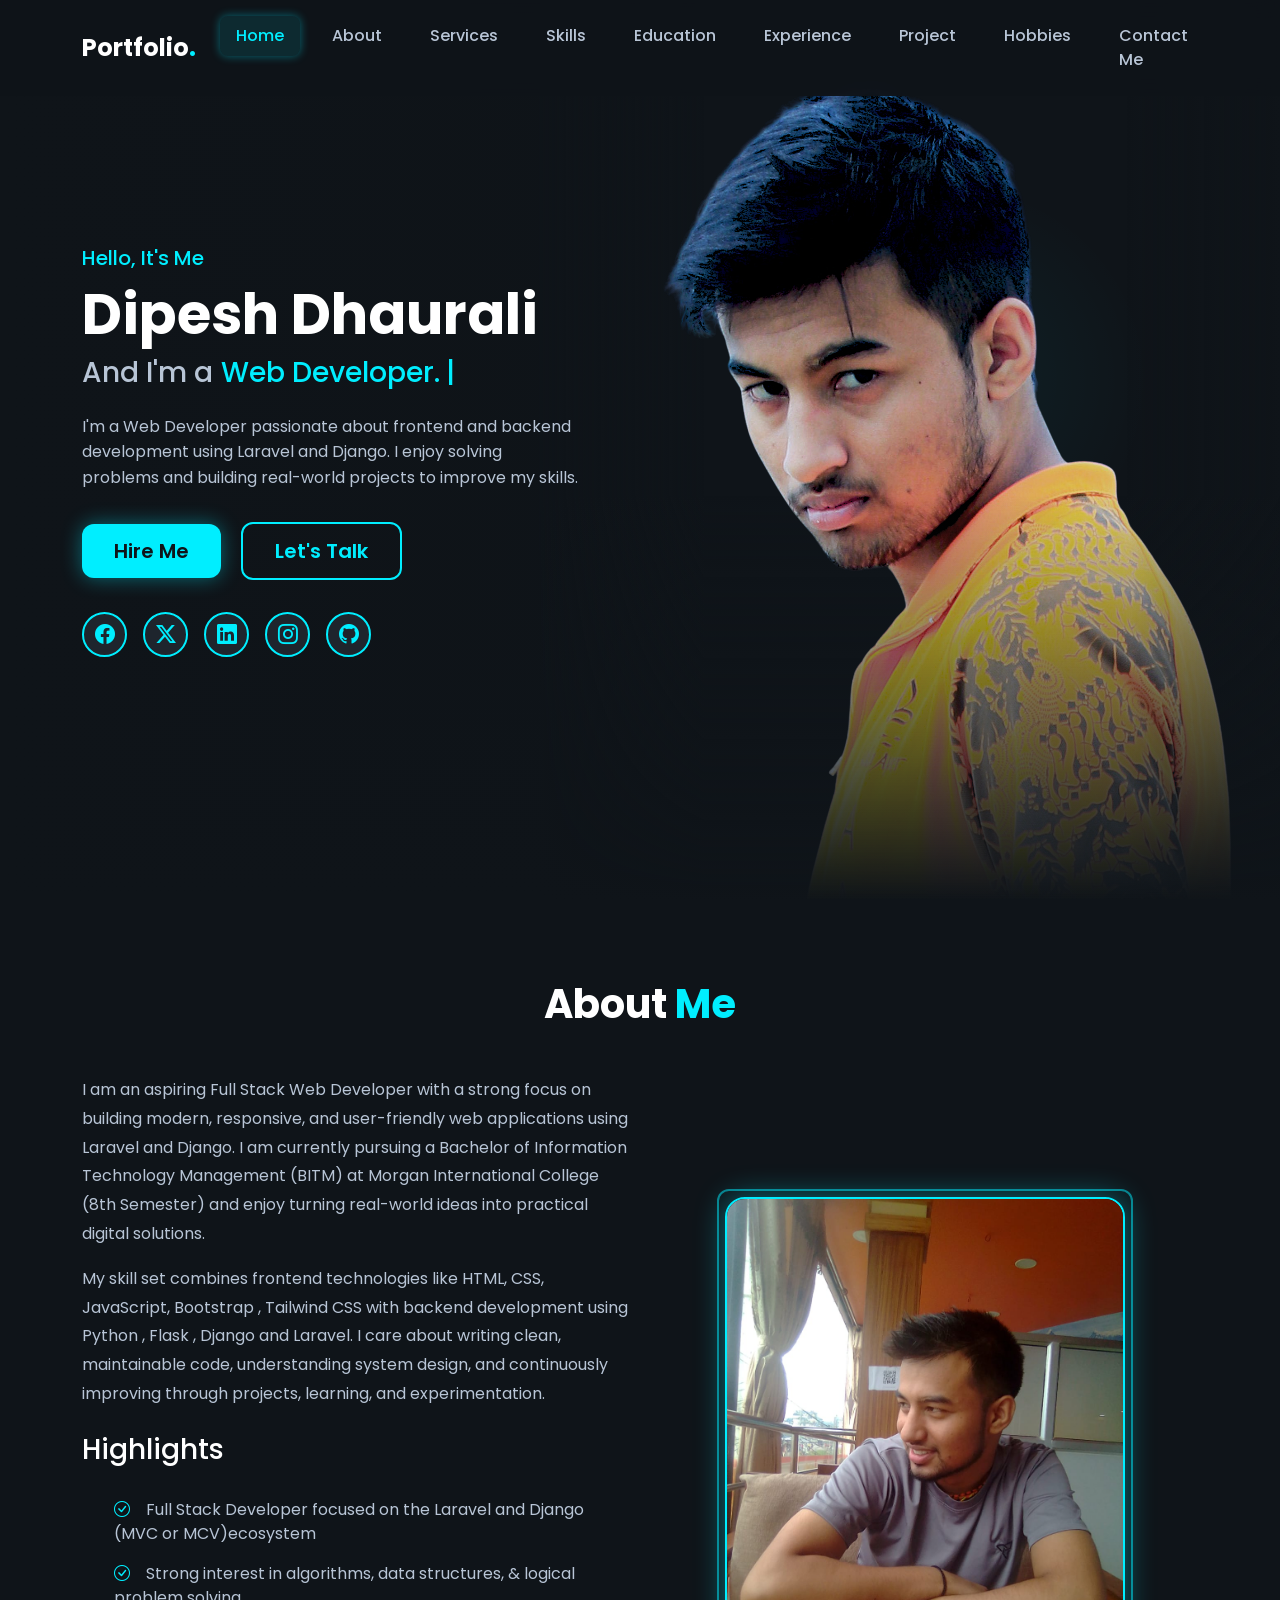
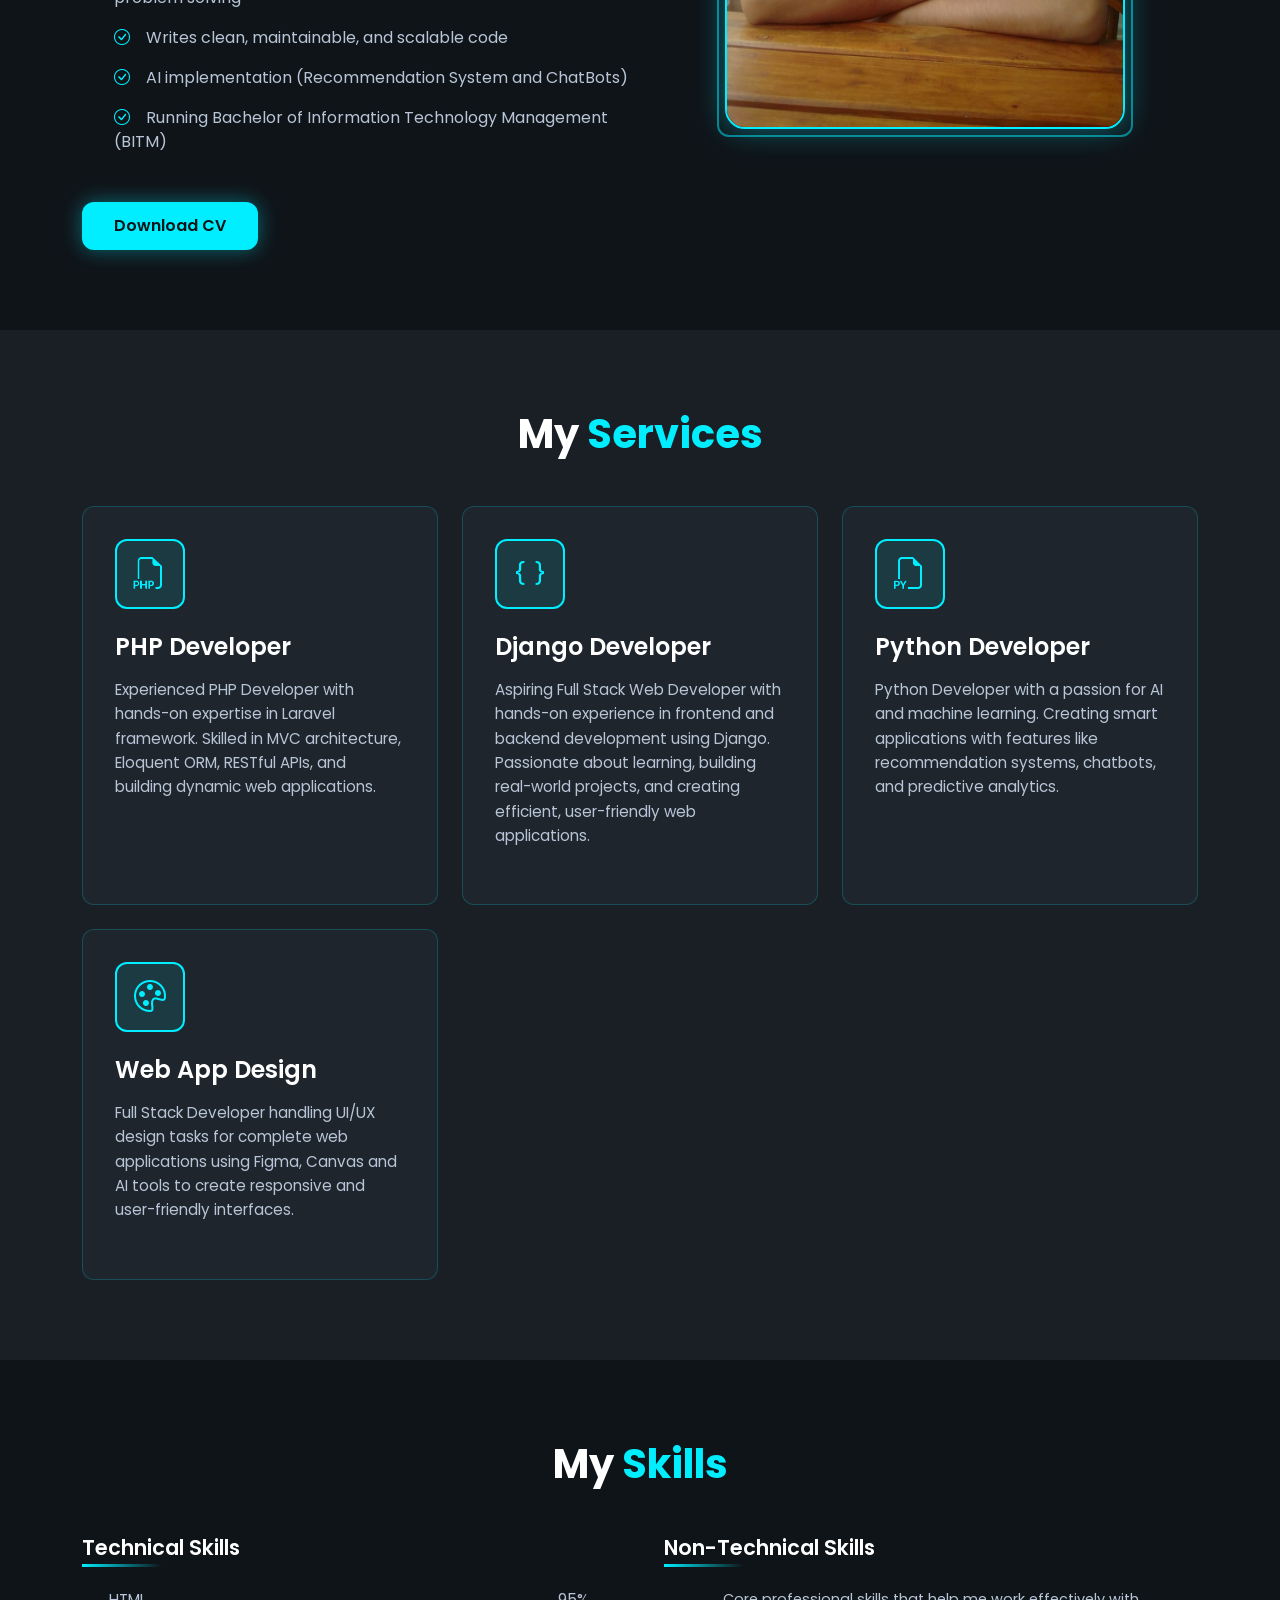
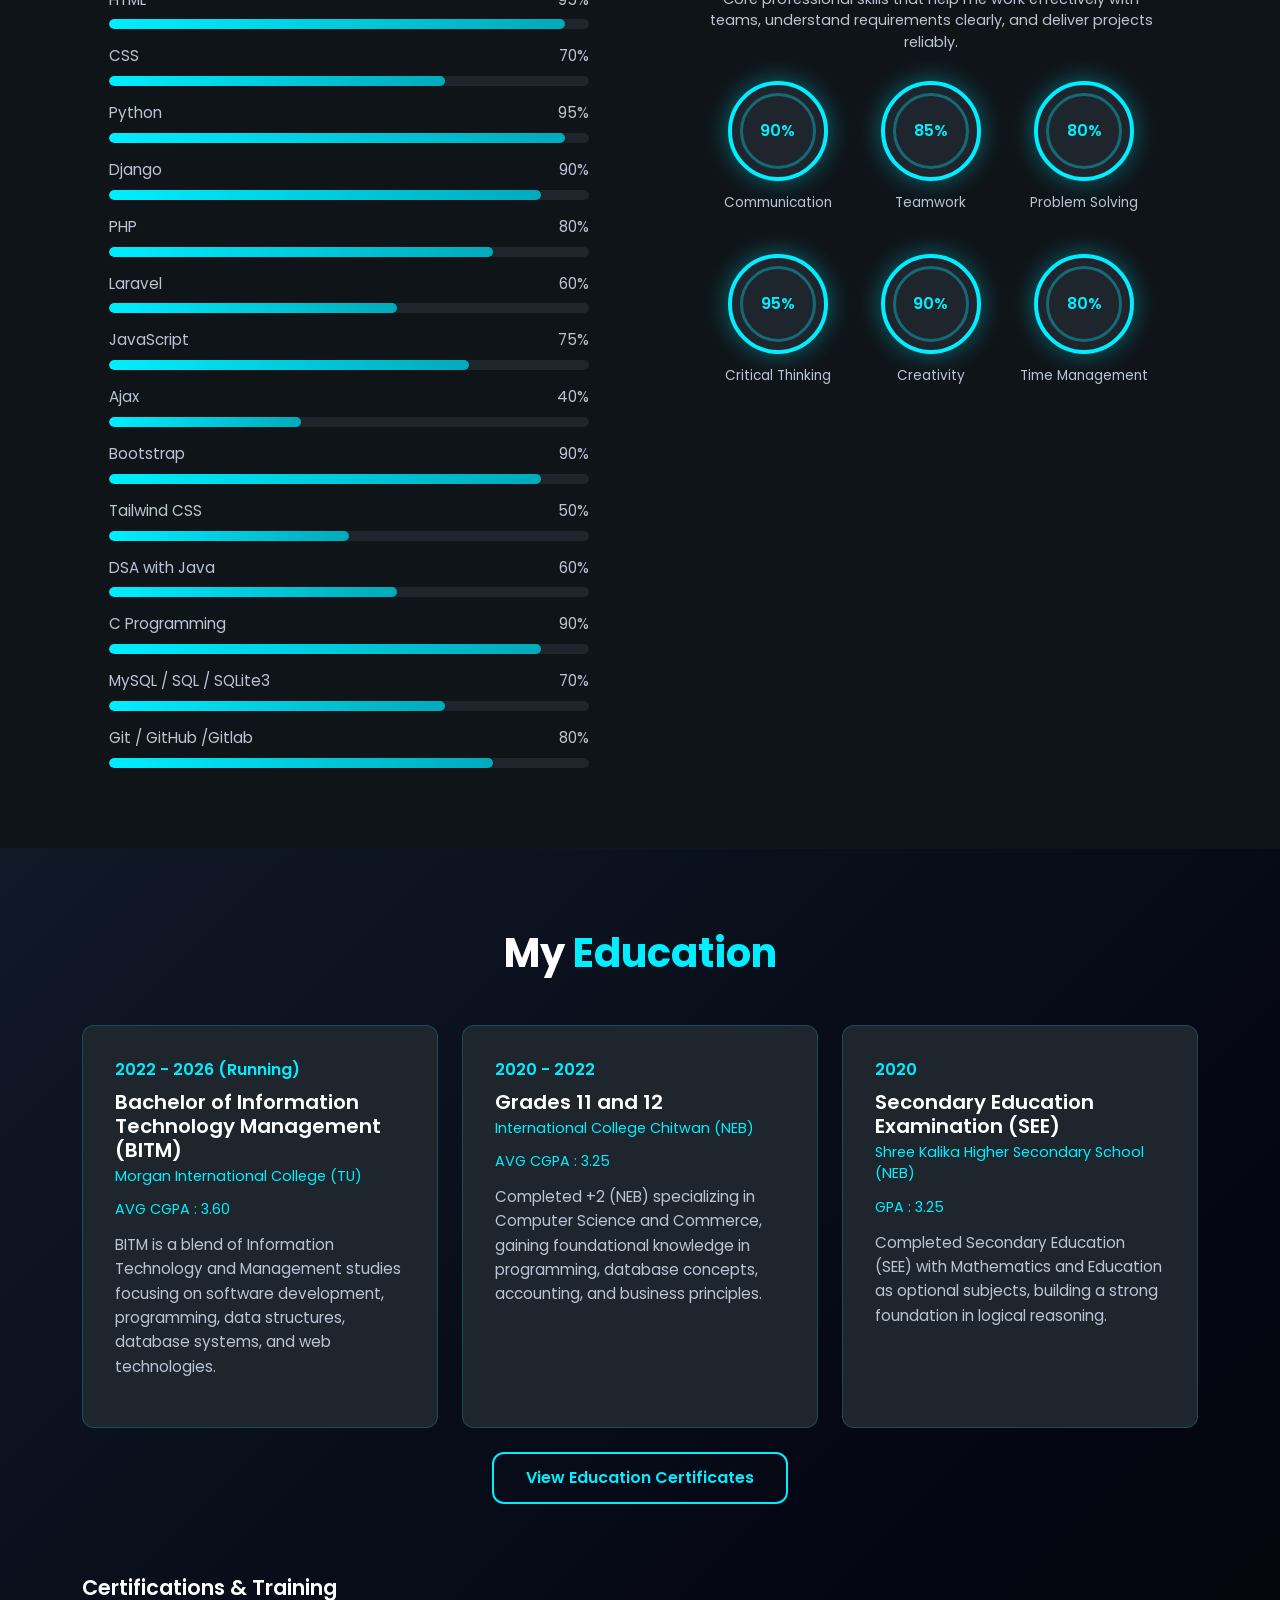
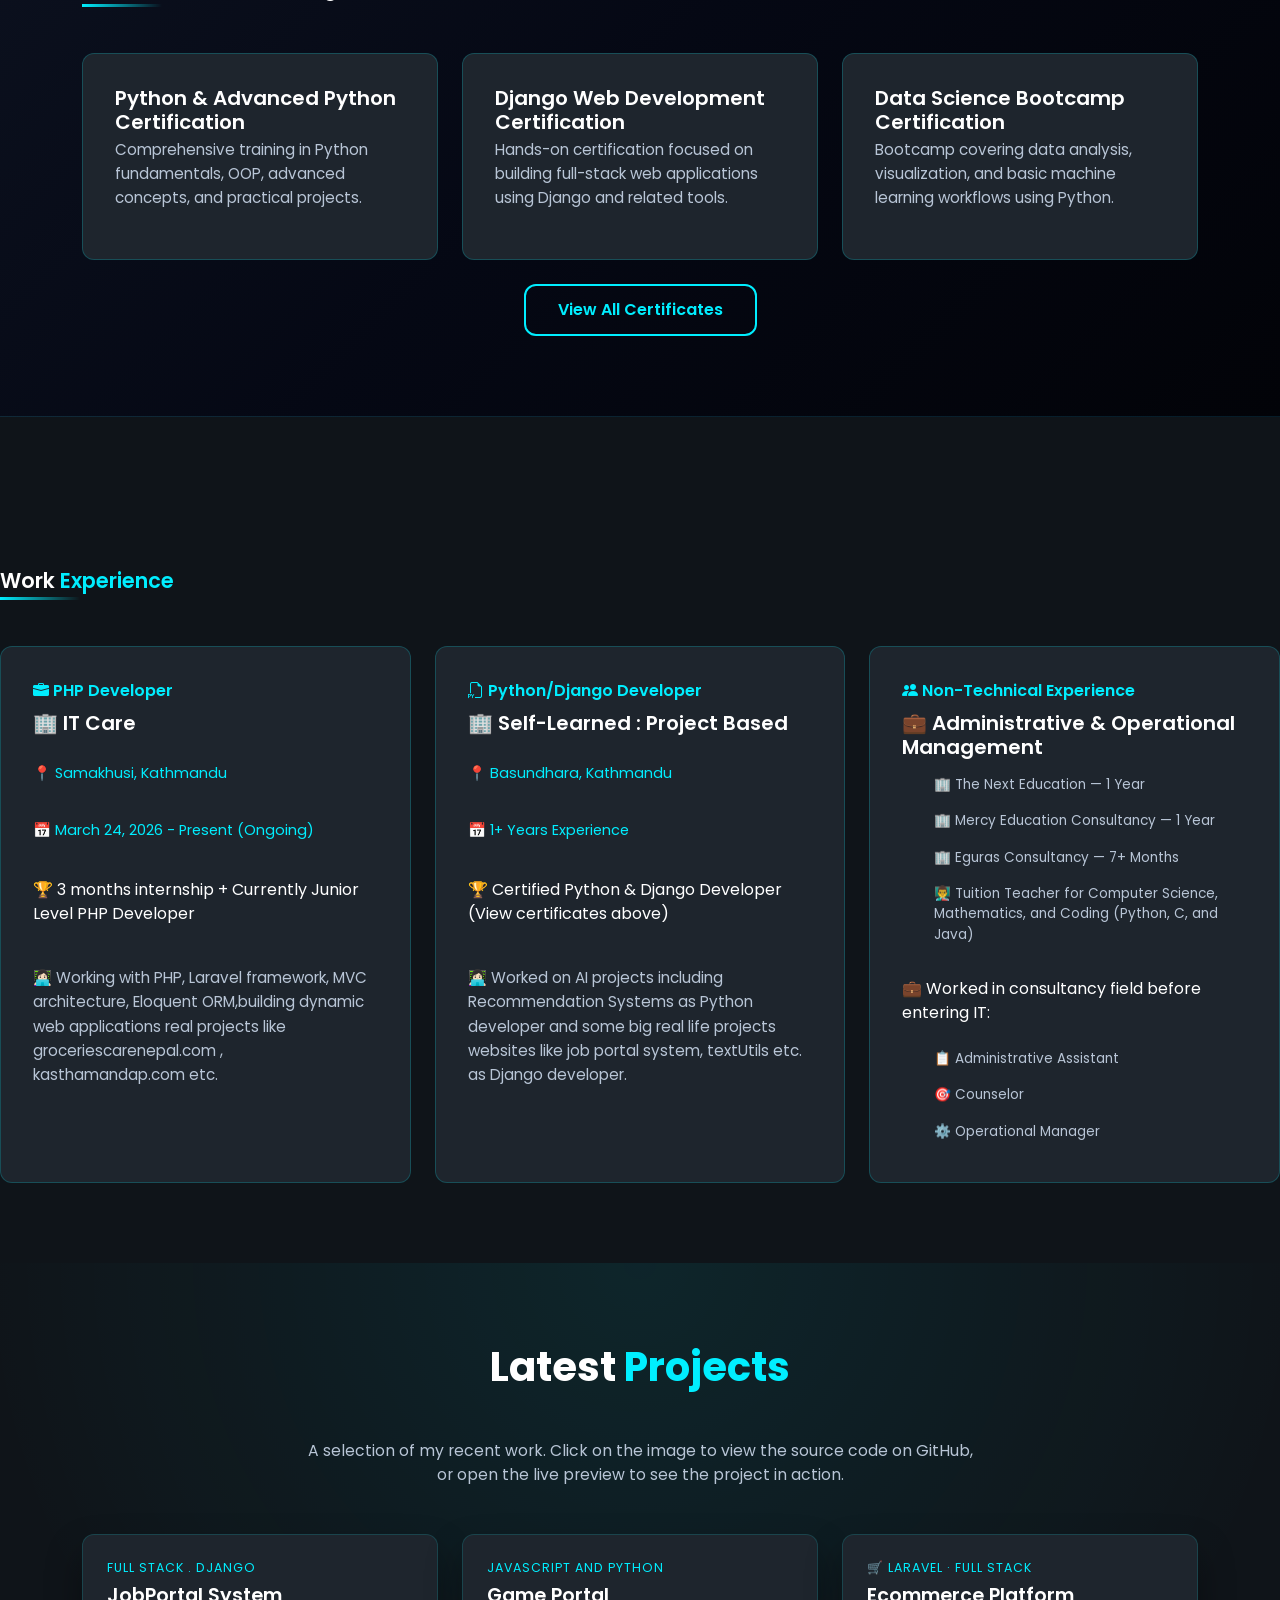
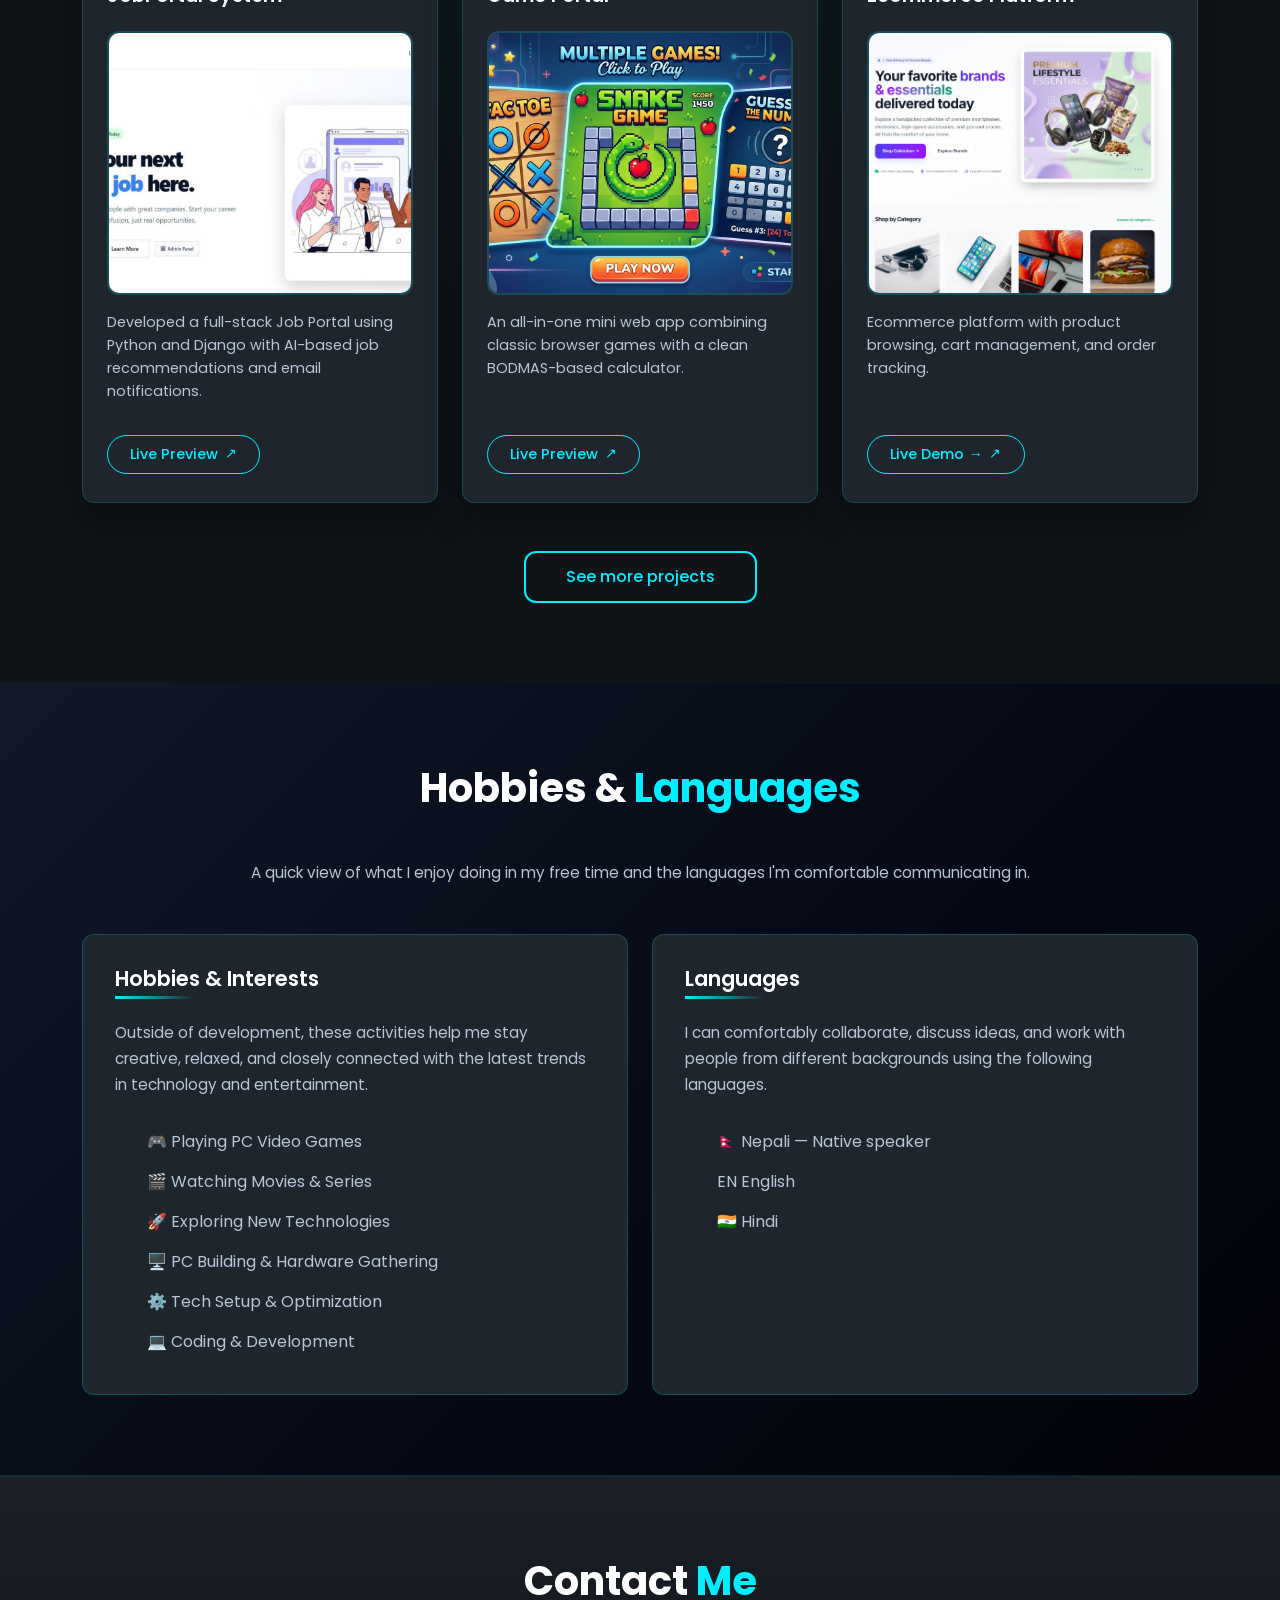
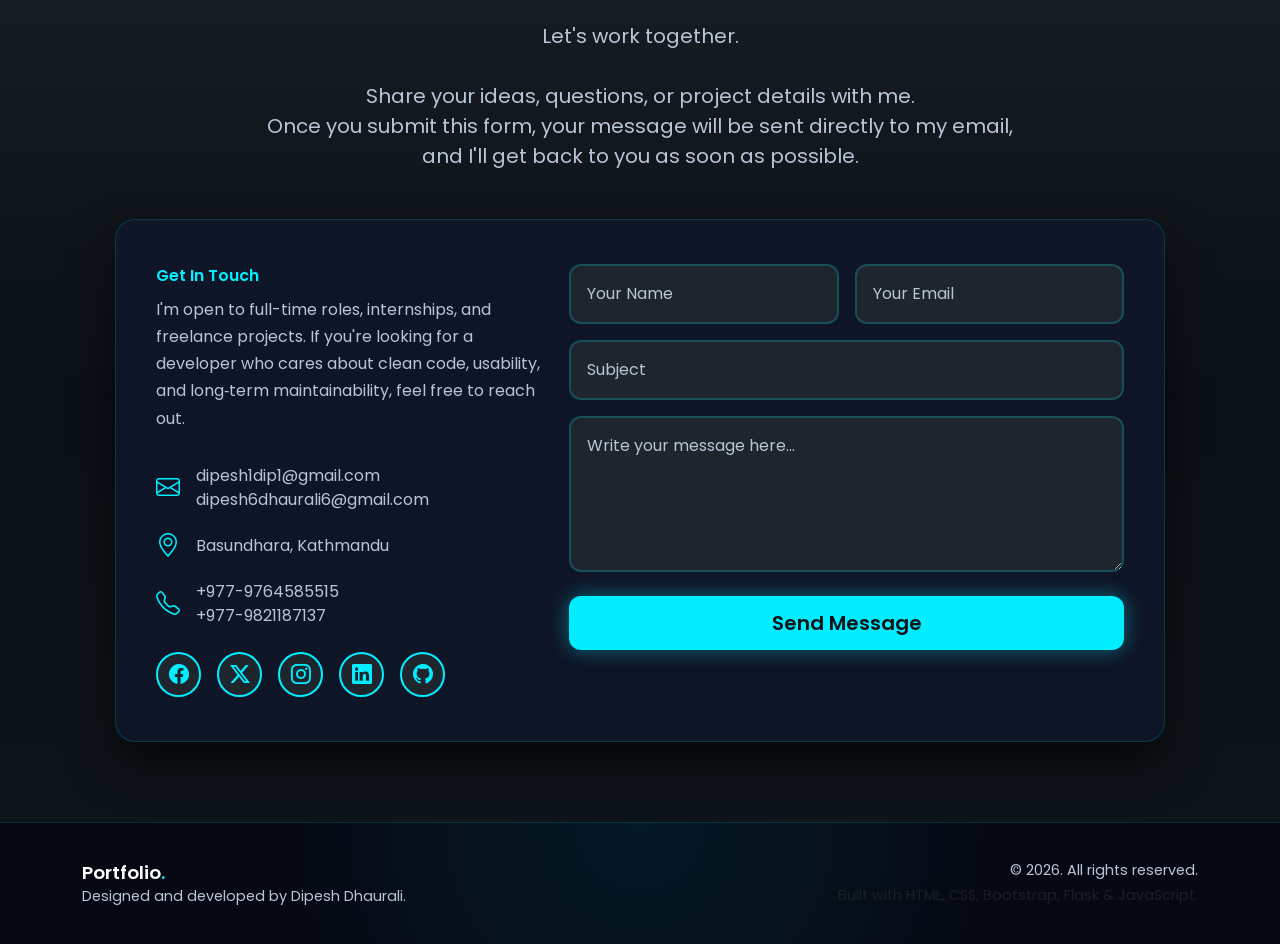
==== index.html @ bfbff191 "Updated portfolio upload after laravel projects" ====
<!DOCTYPE html>
<html lang="en">
<head>
    <meta charset="UTF-8">
    <meta name="viewport" content="width=device-width, initial-scale=1.0">
    <title>Dipesh Dhaurali | Full Stack Developer Portfolio</title>
    <!-- Bootstrap 5 CSS -->
    <link href="https://cdn.jsdelivr.net/npm/bootstrap@5.3.2/dist/css/bootstrap.min.css" rel="stylesheet">
    <!-- Bootstrap Icons -->
    <link href="https://cdn.jsdelivr.net/npm/bootstrap-icons@1.11.1/font/bootstrap-icons.css" rel="stylesheet">
    <!-- Google Fonts - Poppins -->
    <link href="https://fonts.googleapis.com/css2?family=Poppins:wght@300;400;500;600;700;800&display=swap" rel="stylesheet">
    <!-- AOS Animation Library -->
    <link href="https://unpkg.com/aos@2.3.1/dist/aos.css" rel="stylesheet">
    <!-- Custom CSS -->
    <link href="style.css" rel="stylesheet">
    <meta name="api-base" content="">
    <meta name="formsubmit-token" content="c0c170083e4cbba89f8cae7646eef4a0">
    <link rel="icon" type="image/png" href="images/letter-d.png"/>
    <link rel="preload" as="image" href="images/image.png">
</head>
<body>

<!-- Loading Spinner -->
<div id="loadingSpinner" class="loading-spinner">
    <div class="spinner"></div>
</div>

<!-- Navigation -->
<nav class="navbar navbar-expand-lg fixed-top">
    <div class="container">
        <a class="navbar-brand" href="#home">Portfolio<span class="text-accent">.</span></a>
        <button class="navbar-toggler" type="button" data-bs-toggle="collapse" data-bs-target="#navbarNav" aria-controls="navbarNav" aria-expanded="false" aria-label="Toggle navigation">
            <span class="navbar-toggler-icon"></span>
        </button>
        <div class="collapse navbar-collapse" id="navbarNav">
            <ul class="navbar-nav ms-auto">
                <li class="nav-item"><a class="nav-link active" href="#home">Home</a></li>
                <li class="nav-item"><a class="nav-link" href="#about">About</a></li>
                <li class="nav-item"><a class="nav-link" href="#services">Services</a></li>
                <li class="nav-item"><a class="nav-link" href="#skills">Skills</a></li>
                <li class="nav-item"><a class="nav-link" href="#education">Education</a></li>
                <li class="nav-item"><a class="nav-link" href="#experience">Experience</a></li>
                <li class="nav-item"><a class="nav-link" href="#project">Project</a></li>
                <li class="nav-item"><a class="nav-link" href="#hobbies">Hobbies</a></li>
                <li class="nav-item"><a class="nav-link" href="#contact">Contact Me</a></li>
            </ul>
        </div>
    </div>
</nav>

<!-- Home / Hero Section -->
<section id="home" class="hero-section min-vh-100 d-flex align-items-center">
    <img src="images/image.png" alt="Dipesh Dhaurali" class="hero-face-img" aria-hidden="true">
    <div class="container">
        <div class="row align-items-center">
            <div class="col-lg-6" data-aos="fade-right" data-aos-duration="1000">
                <p class="hero-greeting">Hello, It's Me</p>
                <h1 class="hero-name">Dipesh Dhaurali</h1>
                <h2 class="hero-role">And I'm a <span class="text-accent typed-text"></span><span class="cursor">|</span></h2>
                <p class="hero-desc">I'm a Web Developer passionate about frontend and backend development using Laravel and Django. I enjoy solving problems and building real-world projects to improve my skills.</p>
                <div class="hero-buttons">
                    <a href="#contact" class="btn btn-accent btn-lg">Hire Me</a>
                    <a href="#contact" class="btn btn-outline-accent btn-lg">Let's Talk</a>
                </div>
                <div class="social-icons mt-4">
                    <a href="https://www.facebook.com/dipesh.dhaurali.1/" target="_blank" rel="noopener" class="social-icon"><i class="bi bi-facebook"></i></a>
                    <a href="https://x.com/Dipesh_Dhaurali" target="_blank" rel="noopener" class="social-icon"><i class="bi bi-twitter-x"></i></a>
                    <a href="https://www.linkedin.com/in/dipesh-dhaurali/" target="_blank" rel="noopener" class="social-icon"><i class="bi bi-linkedin"></i></a>
                    <a href="https://www.instagram.com/dipeshdhaurali/" target="_blank" rel="noopener" class="social-icon"><i class="bi bi-instagram"></i></a>
                    <a href="https://github.com/Dipesh-Dhaurali?tab=repositories" target="_blank" rel="noopener" class="social-icon"><i class="bi bi-github"></i></a>
                </div>
                <div class="mobile-image-wrapper">
                    <img src="images/image.png" alt="Dipesh Dhaurali" class="mobile-hero-img">
                </div>
            </div>
        </div>
    </div>
</section>

<!-- About Me Section -->
<section id="about" class="section-padding">
    <div class="container">
        <h2 class="section-title" data-aos="fade-up">About <span class="text-accent">Me</span></h2>
        <div class="row align-items-center">
            <div class="col-lg-6" data-aos="fade-right" data-aos-duration="800">
                <p class="about-text">I am an aspiring Full Stack Web Developer with a strong focus on building modern, responsive, and user-friendly web applications using Laravel and Django. I am currently pursuing a Bachelor of Information Technology Management (BITM) at Morgan International College (8th Semester) and enjoy turning real-world ideas into practical digital solutions.</p>
                <p class="about-text">My skill set combines frontend technologies like HTML, CSS, JavaScript, Bootstrap , Tailwind CSS with backend development using Python , Flask , Django and Laravel. I care about writing clean, maintainable code, understanding system design, and continuously improving through projects, learning, and experimentation.</p>
                <div class="row mt-4">
                    <div class="col-md-12">
                        <h3 class="about-subtitle">Highlights</h3>
                        <ul class="about-highlights">
                            <li><i class="bi bi-check-circle text-accent"></i> Full Stack Developer focused on the Laravel and Django (MVC or MCV)ecosystem </li>
                            <li><i class="bi bi-check-circle text-accent"></i> Strong interest in algorithms, data structures, & logical problem solving</li>
                            <li><i class="bi bi-check-circle text-accent"></i> Writes clean, maintainable, and scalable code</li>
                            <li><i class="bi bi-check-circle text-accent"></i> AI implementation (Recommendation System and ChatBots)</li>
                            <li><i class="bi bi-check-circle text-accent"></i> Running Bachelor of Information Technology Management (BITM)</li>
                        </ul>
                    </div>
                </div>
                <a href="images/Dipesh%20Dhaurali%20CV.pdf" class="btn btn-accent mt-3" download>Download CV</a>
            </div>
            <div class="col-lg-6 text-center" data-aos="fade-left" data-aos-duration="800">
                <div class="about-image-wrapper">
                    <img src="images/3.jpg" alt="About Dipesh Dhaurali" class="about-image">
                </div>
            </div>
        </div>
    </div>
</section>

<!-- My Services Section -->
<section id="services" class="section-padding bg-dark-alt">
    <div class="container">
        <h2 class="section-title" data-aos="fade-up">My <span class="text-accent">Services</span></h2>
        <div class="row g-4">
            <div class="col-md-4" data-aos="fade-up" data-aos-delay="100">
                <div class="service-card">
                    <div class="service-icon"><i class="bi bi-filetype-php"></i></div>
                    <h3>PHP Developer</h3>
                    <p>Experienced PHP Developer with hands-on expertise in Laravel framework. Skilled in MVC architecture, Eloquent ORM, RESTful APIs, and building dynamic web applications.</p>
                </div>
            </div>
            <div class="col-md-4" data-aos="fade-up" data-aos-delay="200">
                <div class="service-card">
                    <div class="service-icon"><i class="bi bi-braces"></i></div>
                    <h3>Django Developer</h3>
                    <p>Aspiring Full Stack Web Developer with hands-on experience in frontend and backend development using Django. Passionate about learning, building real-world projects, and creating efficient, user-friendly web applications.</p>
                </div>
            </div>
            <div class="col-md-4" data-aos="fade-up" data-aos-delay="300">
                <div class="service-card">
                    <div class="service-icon"><i class="bi bi-filetype-py"></i></div>
                    <h3>Python Developer</h3>
                    <p>Python Developer with a passion for AI and machine learning. Creating smart applications with features like recommendation systems, chatbots, and predictive analytics.</p>
                </div>
            </div>
            <div class="col-md-4" data-aos="fade-up" data-aos-delay="400">
                <div class="service-card">
                    <div class="service-icon"><i class="bi bi-palette"></i></div>
                    <h3>Web App Design</h3>
                    <p>Full Stack Developer handling UI/UX design tasks for complete web applications using Figma, Canvas and AI tools to create responsive and user-friendly interfaces.</p>
                </div>
            </div>
        </div>
    </div>
</section>

<!-- My Skills Section -->
<section id="skills" class="section-padding">
    <div class="container">
        <h2 class="section-title" data-aos="fade-up">My <span class="text-accent">Skills</span></h2>
        <div class="row g-5 align-items-start">
            <div class="col-lg-6" data-aos="fade-right" data-aos-duration="800">
                <h3 class="skills-subtitle text-center text-lg-start">Technical Skills</h3>
                <div class="technical-skills-list">
                    <div class="skill-item mb-3">
                        <div class="d-flex justify-content-between mb-2">
                            <span>HTML</span>
                            <span>95%</span>
                        </div>
                        <div class="progress">
                            <div class="progress-bar" role="progressbar" style="width: 95%"></div>
                        </div>
                    </div>
                    <div class="skill-item mb-3">
                        <div class="d-flex justify-content-between mb-2">
                            <span>CSS</span>
                            <span>70%</span>
                        </div>
                        <div class="progress">
                            <div class="progress-bar" role="progressbar" style="width: 70%"></div>
                        </div>
                    </div>
                    <div class="skill-item mb-3">
                        <div class="d-flex justify-content-between mb-2">
                            <span>Python</span>
                            <span>95%</span>
                        </div>
                        <div class="progress">
                            <div class="progress-bar" role="progressbar" style="width: 95%"></div>
                        </div>
                    </div>
                    
                    <div class="skill-item mb-3">
                        <div class="d-flex justify-content-between mb-2">
                            <span>Django</span>
                            <span>90%</span>
                        </div>
                        <div class="progress">
                            <div class="progress-bar" role="progressbar" style="width: 90%"></div>
                        </div>
                    </div>
                    
                    <div class="skill-item mb-3">
                        <div class="d-flex justify-content-between mb-2">
                            <span>PHP</span>
                            <span>80%</span>
                        </div>
                        <div class="progress">
                            <div class="progress-bar" role="progressbar" style="width: 80%"></div>
                        </div>
                    </div>
                    <div class="skill-item mb-3">
                        <div class="d-flex justify-content-between mb-2">
                            <span>Laravel</span>
                            <span>60%</span>
                        </div>
                        <div class="progress">
                            <div class="progress-bar" role="progressbar" style="width: 60%"></div>
                        </div>
                    </div>

                    <div class="skill-item mb-3">
                        <div class="d-flex justify-content-between mb-2">
                            <span>JavaScript</span>
                            <span>75%</span>
                        </div>
                        <div class="progress">
                            <div class="progress-bar" role="progressbar" style="width: 75%"></div>
                        </div>
                    </div>
                    <div class="skill-item mb-3">
                        <div class="d-flex justify-content-between mb-2">
                            <span>Ajax</span>
                            <span>40%</span>
                        </div>
                        <div class="progress">
                            <div class="progress-bar" role="progressbar" style="width: 40%"></div>
                        </div>
                    </div>
                    <div class="skill-item mb-3">
                        <div class="d-flex justify-content-between mb-2">
                            <span>Bootstrap</span>
                            <span>90%</span>
                        </div>
                        <div class="progress">
                            <div class="progress-bar" role="progressbar" style="width: 90%"></div>
                        </div>
                    </div>
                    <div class="skill-item mb-3">
                        <div class="d-flex justify-content-between mb-2">
                            <span>Tailwind CSS</span>
                            <span>50%</span>
                        </div>
                        <div class="progress">
                            <div class="progress-bar" role="progressbar" style="width: 50%"></div>
                        </div>
                    </div>
                    <div class="skill-item mb-3">
                        <div class="d-flex justify-content-between mb-2">
                            <span>DSA with Java</span>
                            <span>60%</span>
                        </div>
                        <div class="progress">
                            <div class="progress-bar" role="progressbar" style="width: 60%"></div>
                        </div>
                    </div>
                    <div class="skill-item mb-3">
                        <div class="d-flex justify-content-between mb-2">
                            <span>C Programming</span>
                            <span>90%</span>
                        </div>
                        <div class="progress">
                            <div class="progress-bar" role="progressbar" style="width: 90%"></div>
                        </div>
                    </div>
                    <div class="skill-item mb-3">
                        <div class="d-flex justify-content-between mb-2">
                            <span>MySQL / SQL / SQLite3</span>
                            <span>70%</span>
                        </div>
                        <div class="progress">
                            <div class="progress-bar" role="progressbar" style="width: 70%"></div>
                        </div>
                    </div>
                    <div class="skill-item">
                        <div class="d-flex justify-content-between mb-2">
                            <span>Git / GitHub /Gitlab</span>
                            <span>80%</span>
                        </div>
                        <div class="progress">
                            <div class="progress-bar" role="progressbar" style="width: 80%"></div>
                        </div>
                    </div>
                </div>
            </div>
            <div class="col-lg-6" data-aos="fade-left" data-aos-duration="800">
                <h3 class="skills-subtitle text-center text-lg-start">Non-Technical Skills</h3>
                <div class="soft-skills-wrapper">
                    <p class="soft-skills-text">Core professional skills that help me work effectively with teams, understand requirements clearly, and deliver projects reliably.</p>
                    <div class="soft-skills-grid">
                        <div class="soft-skill">
                            <div class="soft-skill-circle">
                                <span class="soft-skill-percent">90%</span>
                            </div>
                            <p>Communication</p>
                        </div>
                        <div class="soft-skill">
                            <div class="soft-skill-circle">
                                <span class="soft-skill-percent">85%</span>
                            </div>
                            <p>Teamwork</p>
                        </div>
                        <div class="soft-skill">
                            <div class="soft-skill-circle">
                                <span class="soft-skill-percent">80%</span>
                            </div>
                            <p>Problem Solving</p>
                        </div>
                        <div class="soft-skill">
                            <div class="soft-skill-circle">
                                <span class="soft-skill-percent">95%</span>
                            </div>
                            <p>Critical Thinking</p>
                        </div>
                        <div class="soft-skill">
                            <div class="soft-skill-circle">
                                <span class="soft-skill-percent">90%</span>
                            </div>
                            <p>Creativity</p>
                        </div>
                        <div class="soft-skill">
                            <div class="soft-skill-circle">
                                <span class="soft-skill-percent">80%</span>
                            </div>
                            <p>Time Management</p>
                        </div>
                    </div>
                </div>
            </div>
        </div>
    </div>
</section>

<!-- Education Section -->
<section id="education" class="section-padding education-section">
    <div class="container">
        <h2 class="section-title" data-aos="fade-up">My <span class="text-accent">Education</span></h2>
        <div class="row g-4">
            <div class="col-lg-4" data-aos="fade-up" data-aos-delay="100">
                <div class="education-card">
                    <div class="edu-year text-accent">2022 - 2026 (Running)</div>
                    <h4>Bachelor of Information Technology Management (BITM)</h4>
                    <p class="edu-institute">Morgan International College (TU)</p>
                    <p class="edu-institute">AVG CGPA : 3.60</p>
                    <p>BITM is a blend of Information Technology and Management studies focusing on software development, programming, data structures, database systems, and web technologies.</p>
                </div>
            </div>
            <div class="col-lg-4" data-aos="fade-up" data-aos-delay="200">
                <div class="education-card">
                    <div class="edu-year text-accent">2020 - 2022</div>
                    <h4>Grades 11 and 12</h4>
                    <p class="edu-institute">International College Chitwan (NEB)</p>
                    <p class="edu-institute">AVG CGPA : 3.25</p>
                    <p>Completed +2 (NEB) specializing in Computer Science and Commerce, gaining foundational knowledge in programming, database concepts, accounting, and business principles.</p>
                </div>
            </div>
            <div class="col-lg-4" data-aos="fade-up" data-aos-delay="300">
                <div class="education-card">
                    <div class="edu-year text-accent">2020</div>
                    <h4>Secondary Education Examination (SEE)</h4>
                    <p class="edu-institute">Shree Kalika Higher Secondary School (NEB)</p>
                    <p class="edu-institute">GPA : 3.25</p>
                    <p>Completed Secondary Education (SEE) with Mathematics and Education as optional subjects, building a strong foundation in logical reasoning.</p>
                </div>
            </div>
        </div>
        <div class="text-center mt-4">
            <a href="https://drive.google.com/drive/u/1/folders/1lurBYw88oFm5bokoYQu7AnQ2rMVchGo1" target="_blank" class="btn btn-outline-accent">View Education Certificates</a>
        </div>
        <div class="row g-4 mt-5">
            <div class="col-12">
                <h3 class="skills-subtitle text-center text-lg-start">Certifications &amp; Training</h3>
            </div>
            <div class="col-md-4" data-aos="fade-up" data-aos-delay="100">
                <div class="education-card">
                    <h4>Python &amp; Advanced Python Certification</h4>
                    <p>Comprehensive training in Python fundamentals, OOP, advanced concepts, and practical projects.</p>
                </div>
            </div>
            <div class="col-md-4" data-aos="fade-up" data-aos-delay="200">
                <div class="education-card">
                    <h4>Django Web Development Certification</h4>
                    <p>Hands-on certification focused on building full-stack web applications using Django and related tools.</p>
                </div>
            </div>
            <div class="col-md-4" data-aos="fade-up" data-aos-delay="300">
                <div class="education-card">
                    <h4>Data Science Bootcamp Certification</h4>
                    <p>Bootcamp covering data analysis, visualization, and basic machine learning workflows using Python.</p>
                </div>
            </div>
        </div>
        <div class="text-center mt-4">
            <a href="https://github.com/Dipesh-Dhaurali/My-Certification" target="_blank" class="btn btn-outline-accent">View All Certificates</a>
        </div>
</section>
         <!-- Experience Section -->
<section id="experience" class="section-padding experience-section">
        <div class="row g-4 mt-5">
            <div class="col-12">
                <h3 class="skills-subtitle text-center text-lg-start">Work <span class="text-accent">Experience</span></h3>
            </div>
            <div class="col-md-4" data-aos="fade-up" data-aos-delay="100">
                <div class="education-card">
                    <div class="edu-year text-accent"><i class="bi bi-briefcase-fill"></i> PHP Developer</div>
                    <h4>🏢 IT Care</h4><br>
                    <p class="edu-institute">📍 Samakhusi, Kathmandu</p> <br>
                    <p class="edu-institute">📅 March 24, 2026 - Present (Ongoing)</p> <br>
                    <p>🏆 3 months internship + Currently Junior Level PHP Developer</p> <br>
                    <p>👩🏻‍💻 Working with PHP, Laravel framework, MVC architecture, Eloquent ORM,building dynamic web applications real projects like groceriescarenepal.com , kasthamandap.com etc.</p>
                </div>
            </div>
            <div class="col-md-4" data-aos="fade-up" data-aos-delay="200">
                <div class="education-card">
                    <div class="edu-year text-accent"><i class="bi bi-filetype-py"></i> Python/Django Developer</div>
                    <h4>🏢 Self-Learned : Project Based</h4><br>
                    <p class="edu-institute">📍 Basundhara, Kathmandu</p><br>
                    <p class="edu-institute">📅 1+ Years Experience</p><br>
                    <p>🏆 Certified Python & Django Developer (View certificates above)</p><br>
                    <p>👩🏻‍💻 Worked on AI projects including Recommendation Systems as  Python developer and some big real life projects websites like job portal system, textUtils etc. as  Django developer.</p>
                </div>
            </div>
            <div class="col-md-4" data-aos="fade-up" data-aos-delay="300">
                <div class="education-card">
                    <div class="edu-year text-accent"><i class="bi bi-people-fill"></i> Non-Technical Experience</div>
                    <h4>💼 Administrative & Operational Management</h4>
                    <ul class="about-highlights mb-0 mt-2" style="font-size: 0.85rem;">
                        <li>🏢 The Next Education — 1 Year</li>
                        <li>🏢 Mercy Education Consultancy — 1 Year</li>
                        <li>🏢 Eguras Consultancy — 7+ Months</li>
                        <li>👨‍🏫 Tuition Teacher for Computer Science, Mathematics, and Coding (Python, C, and Java)</li>
                    </ul><br>
                    <!-- <p>👩🏻‍💻 Worked as Administrative Assistant, Counselor, and Operational Manager in the consultancy field before entering IT:</p> -->
                    <p>💼 Worked in consultancy field before entering IT:</p>
                    <ul class="about-highlights mb-0 mt-2" style="font-size: 0.85rem;">
                        <li>📋 Administrative Assistant</li>
                        <li>🎯 Counselor</li>
                        <li>⚙️ Operational Manager</li>
                    </ul>
                </div>
            </div>
        </div>

    </div>
</section>

<!-- Latest Project Section -->
<section id="project" class="section-padding project-section">
    <div class="container">
        <h2 class="section-title" data-aos="fade-up">Latest <span class="text-accent">Projects</span></h2>
        <p class="projects-intro text-center">A selection of my recent work. Click on the image to view the source code on GitHub, or open the live preview to see the project in action.</p>
        <div class="row g-4 mt-4">
            <div class="col-md-4" data-aos="fade-up" data-aos-delay="100">
                <div class="project-card">
                    <div class="project-header">
                        <span class="project-tag">Full Stack . Django</span>
                        <h3 class="project-title">JobPortal System</h3>
                    </div>
                    <a href="https://github.com/Dipesh-Dhaurali/JobPortal" target="_blank" rel="noopener" class="project-image-link">
                        <div class="project-image">
                            <img src="images/jobportal.png" alt="JobPortal">
                        </div>
                    </a>
                    <p class="project-summary">Developed a full-stack Job Portal using Python and Django with AI-based job recommendations and email notifications.</p>
                    <div class="project-actions">
                        <a href="https://dipeshjobportal.pythonanywhere.com/" target="_blank" rel="noopener" class="btn btn-project-live">Live Preview</a>
                    </div>
                </div>
            </div>
            <div class="col-md-4" data-aos="fade-up" data-aos-delay="200">
                <div class="project-card">
                    <div class="project-header">
                        <span class="project-tag">JavaScript and Python</span>
                        <h3 class="project-title">Game Portal</h3>
                    </div>
                    <a href="https://github.com/Dipesh-Dhaurali/games" target="_blank" rel="noopener" class="project-image-link">
                        <div class="project-image">
                            <img src="images/games.png" alt="GamesLogo">
                        </div>
                    </a>
                    <p class="project-summary">An all-in-one mini web app combining classic browser games with a clean BODMAS-based calculator.</p>
                    <div class="project-actions">
                        <a href="https://dipeshdhaurali.gamer.gd/" target="_blank" rel="noopener" class="btn btn-project-live">Live Preview</a>
                    </div>
                </div>
            </div>
            <!--
            <div class="col-md-4" data-aos="fade-up" data-aos-delay="300">
                <div class="project-card">
                    <div class="project-header">
                        <span class="project-tag">Python and Django</span>
                        <h3 class="project-title">TextUtils</h3>
                    </div>
                    <a href="https://github.com/Dipesh-Dhaurali/text-utils" target="_blank" rel="noopener" class="project-image-link">
                        <div class="project-image">
                            <img src="images/textUtil.png" alt="TextUtils">
                        </div>
                    </a>
                    <p class="project-summary">Web-based text processing tool enabling users to remove punctuation, change case, count characters, and clean text efficiently.</p>
                    <div class="project-actions">
                        <a href="https://text-utils-az4l.onrender.com/" target="_blank" rel="noopener" class="btn btn-project-live">Live Preview</a>
                    </div>
                </div>
            </div>
        </div>
	-->
            
            <div class="col-md-4 project-item" data-category="main" data-keywords="ecommerce laravel shop cart">
                <div class="project-card"><div class="project-header"><span class="project-tag">🛒 Laravel · Full Stack</span><h3 class="project-title">Ecommerce Platform </h3></div><a href="https://github.com/Dipesh-Dhaurali/Ecommerce" target="_blank" class="project-image-link"><div class="project-image"><img src="images/ecom.jpg" alt="Ecommerce" loading="lazy"></div></a><p class="project-summary">Ecommerce platform with product browsing, cart management, and order tracking.</p><div class="project-actions"><a href="https://emart.dipeshdhaurali.com.np/" target="_blank" class="btn btn-project-live">Live Demo →</a></div></div>
            </div>
            
            
            
        <div class="text-center mt-5">
            <a href="project.html" class="btn btn-outline-accent btn-see-more-projects">See more projects</a>
        </div>
    </div>
</section>

<!-- Hobbies & Languages Section -->
<section id="hobbies" class="section-padding hobbies-section">
    <div class="container">
        <h2 class="section-title" data-aos="fade-up">Hobbies &amp; <span class="text-accent">Languages</span></h2>
        <p class="text-center mb-5 hobbies-intro">A quick view of what I enjoy doing in my free time and the languages I'm comfortable communicating in.</p>
        <div class="row g-4">
            <div class="col-lg-6" data-aos="fade-right" data-aos-duration="800">
                <div class="education-card">
                    <h3 class="skills-subtitle text-center text-lg-start">Hobbies &amp; Interests</h3>
                    <p class="hobbies-text">Outside of development, these activities help me stay creative, relaxed, and closely connected with the latest trends in technology and entertainment.</p>
                    <ul class="about-highlights about-hobbies mb-0">
                        <li>🎮 Playing PC Video Games</li>
                        <li>🎬 Watching Movies &amp; Series</li>
                        <li>🚀 Exploring New Technologies</li>
                        <li>🖥️ PC Building &amp; Hardware Gathering</li>
                        <li>⚙️ Tech Setup &amp; Optimization</li>
                        <li>💻 Coding &amp; Development</li>
                    </ul>
                </div>
            </div>
            <div class="col-lg-6" data-aos="fade-left" data-aos-duration="800">
                <div class="education-card">
                    <h3 class="skills-subtitle text-center text-lg-start">Languages</h3>
                    <p class="hobbies-text">I can comfortably collaborate, discuss ideas, and work with people from different backgrounds using the following languages.</p>
                    <ul class="about-highlights about-languages mb-0">
                        <li>🇳🇵 Nepali &mdash; Native speaker</li>
                        <li>EN English</li>
                        <li>🇮🇳 Hindi</li>
                    </ul>
                </div>
            </div>
        </div>
    </div>
</section>

<!-- Contact Me Section -->
<section id="contact" class="section-padding contact-section">
    <div class="container">
        <h2 class="section-title" data-aos="fade-up">Contact <span class="text-accent">Me</span></h2>
        <p class="contact-subtitle">Let's work together. <br><br> Share your ideas, questions, or project details with me.<br>Once you submit this form, your message will be sent directly to my email,<br>and I'll get back to you as soon as possible.</p>
        <div class="contact-wrapper" data-aos="fade-up" data-aos-duration="800">
            <div class="row align-items-start g-4">
                <div class="col-lg-5 mb-4 mb-lg-0">
                    <div class="edu-year text-accent">Get In Touch</div>
                    <p class="contact-desc">I'm open to full-time roles, internships, and freelance projects. If you're looking for a developer who cares about clean code, usability, and long‑term maintainability, feel free to reach out.</p>
                    <div class="contact-info">
                        <div class="contact-item">
                            <i class="bi bi-envelope text-accent"></i>
                            <span>dipesh1dip1@gmail.com<br>dipesh6dhaurali6@gmail.com</span>
                        </div>
                        <div class="contact-item">
                            <i class="bi bi-geo-alt text-accent"></i>
                            <span>Basundhara, Kathmandu</span>
                        </div>
                        <div class="contact-item">
                            <i class="bi bi-telephone text-accent"></i>
                            <span>+977-9764585515<br>+977-9821187137</span>
                        </div>
                    </div>
                    <div class="social-icons mt-4">
                        <a href="https://www.facebook.com/dipesh.dhaurali.1/" target="_blank" rel="noopener" class="social-icon"><i class="bi bi-facebook"></i></a>
                        <a href="https://x.com/Dipesh_Dhaurali" target="_blank" rel="noopener" class="social-icon"><i class="bi bi-twitter-x"></i></a>
                        <a href="https://www.instagram.com/dipeshdhaurali/" target="_blank" rel="noopener" class="social-icon"><i class="bi bi-instagram"></i></a>
                        <a href="https://www.linkedin.com/in/dipesh-dhaurali/" target="_blank" rel="noopener" class="social-icon"><i class="bi bi-linkedin"></i></a>
                        <a href="https://github.com/Dipesh-Dhaurali?tab=repositories" target="_blank" rel="noopener" class="social-icon"><i class="bi bi-github"></i></a>
                    </div>
                </div>
                <div class="col-lg-7">
                    <form id="contactForm" class="contact-form" novalidate>
                        <div class="row g-3">
                            <div class="col-md-6">
                                <input type="text" id="contactName" name="name" class="form-control" placeholder="Your Name" required>
                                <div class="invalid-feedback"></div>
                            </div>
                            <div class="col-md-6">
                                <input type="email" id="contactEmail" name="email" class="form-control" placeholder="Your Email" required>
                                <div class="invalid-feedback"></div>
                            </div>
                            <div class="col-12">
                                <input type="text" id="contactSubject" name="subject" class="form-control" placeholder="Subject" required>
                                <div class="invalid-feedback"></div>
                            </div>
                            <div class="col-12">
                                <textarea id="contactMessage" name="message" class="form-control" rows="5" placeholder="Write your message here..." required></textarea>
                                <div class="invalid-feedback"></div>
                            </div>
                        </div>
                        <button type="submit" class="btn btn-accent btn-lg w-100 mt-4">Send Message</button>
                        <p id="contactStatus" class="mt-3 small text-center"></p>
                    </form>
                </div>
            </div>
        </div>
    </div>
</section>

<!-- Footer -->
<footer class="footer">
    <div class="container">
        <div class="footer-inner d-flex flex-column flex-md-row align-items-center justify-content-between gap-3">
            <div class="footer-brand">
                <span class="footer-logo">Portfolio<span class="text-accent">.</span></span>
                <p class="mb-0 footer-tagline">Designed and developed by Dipesh Dhaurali.</p>
            </div>
            <div class="footer-meta text-md-end text-center">
                <p class="mb-1">&copy; 2026. All rights reserved.</p>
                <p class="mb-0 small text-muted">Built with HTML, CSS, Bootstrap, Flask &amp; JavaScript.</p>
            </div>
        </div>
    </div>
</footer>

<!-- Back to Top Button -->
<button id="backToTop" class="back-to-top" aria-label="Back to Top">
    <i class="bi bi-arrow-up"></i>
</button>

<!-- Scripts -->
<script src="https://cdn.jsdelivr.net/npm/bootstrap@5.3.2/dist/js/bootstrap.bundle.min.js"></script>
<script src="https://unpkg.com/aos@2.3.1/dist/aos.js"></script>
<script src="main.js"></script>
</body>
</html>
---- style.css ----
/* ============================================
   Portfolio - Dark Theme with Cyan Accents
   ============================================ */

:root {
    --bg-dark: #0f1419;
    --bg-dark-alt: #1a1f26;
    --bg-card: #1e252d;
    --text-white: #ffffff;
    --text-muted: #b8c5d6;
    --accent: #0ef;
    --accent-glow: rgba(0, 238, 255, 0.4);
    --border-radius: 12px;
}

* {
    margin: 0;
    padding: 0;
    box-sizing: border-box;
}

html {
    scroll-behavior: smooth;
}

html, body {
    overflow-x: hidden;
    width: 100%;
    position: relative;
}

body {
    font-family: 'Poppins', sans-serif;
    background-color: var(--bg-dark);
    color: var(--text-white);
    animation: fadeIn 0.8s ease-in-out;
}

@keyframes fadeIn {
    from {
        opacity: 0;
        transform: translateY(20px);
    }
    to {
        opacity: 1;
        transform: translateY(0);
    }
}

/* Custom Scrollbar */
::-webkit-scrollbar {
    width: 10px;
}

::-webkit-scrollbar-track {
    background: var(--bg-dark);
    border-radius: 10px;
}

::-webkit-scrollbar-thumb {
    background: var(--accent);
    border-radius: 10px;
    box-shadow: inset 0 0 5px rgba(0, 0, 0, 0.3);
}

::-webkit-scrollbar-thumb:hover {
    background: #0ab;
}

.text-accent {
    color: var(--accent) !important;
}

/* Loading Spinner */
.loading-spinner {
    position: fixed;
    top: 0;
    left: 0;
    width: 100%;
    height: 100%;
    background: var(--bg-dark);
    display: flex;
    align-items: center;
    justify-content: center;
    z-index: 9999;
    transition: opacity 0.5s ease;
}

.spinner {
    width: 50px;
    height: 50px;
    border: 3px solid var(--bg-card);
    border-top-color: var(--accent);
    border-radius: 50%;
    animation: spin 1s linear infinite;
}

@keyframes spin {
    to { transform: rotate(360deg); }
}

.loading-spinner.hide {
    opacity: 0;
    pointer-events: none;
}

/* Back to Top Button */
.back-to-top {
    position: fixed;
    bottom: 30px;
    right: 30px;
    width: 50px;
    height: 50px;
    border-radius: 50%;
    background: var(--accent);
    color: var(--bg-dark);
    border: none;
    cursor: pointer;
    display: none;
    align-items: center;
    justify-content: center;
    font-size: 1.5rem;
    z-index: 1000;
    transition: all 0.3s ease;
    box-shadow: 0 0 20px var(--accent-glow);
}

.back-to-top:hover {
    transform: translateY(-5px);
    box-shadow: 0 0 30px var(--accent-glow);
}

.back-to-top.show {
    display: flex;
}

/* ========== Navigation ========== */
.navbar {
    background: rgba(15, 20, 25, 0.95) !important;
    backdrop-filter: blur(10px);
    padding: 1rem 0;
    transition: background 0.3s ease;
}

.navbar-brand {
    font-size: 1.5rem;
    font-weight: 700;
    color: var(--text-white) !important;
}

.navbar-brand .text-accent {
    color: var(--accent) !important;
}

.navbar-toggler {
    border-color: var(--accent);
}

.navbar-toggler-icon {
    background-image: url("data:image/svg+xml,%3csvg xmlns='http://www.w3.org/2000/svg' viewBox='0 0 30 30'%3e%3cpath stroke='%230ef' stroke-linecap='round' stroke-miterlimit='10' stroke-width='2' d='M4 7h22M4 15h22M4 23h22'/%3e%3c/svg%3e");
}

.nav-link {
    color: var(--text-muted) !important;
    font-weight: 500;
    margin-left: 0.5rem;
    margin-right: 0.5rem;
    padding: 0.5rem 1rem !important;
    border-radius: 8px;
    transition: all 0.3s ease;
}

.nav-link:hover,
.nav-link.active {
    color: var(--accent) !important;
}

.nav-link.active {
    background: rgba(0, 238, 255, 0.1);
    box-shadow: 0 0 10px var(--accent-glow);
}

/* ========== Hero Section ========== */
.hero-section {
    background: var(--bg-dark);
    position: relative;
    overflow: hidden;
    min-height: 100vh;
    display: flex;
    align-items: center;
}

.hero-face-img {
    position: absolute;
    top: 0;
    right: 0;
    width: 50%;
    min-width: 400px;
    height: 100%;
    object-fit: cover;
    object-position: right top;
    z-index: 0;
}

.hero-section .container {
    position: relative;
    z-index: 1;
}

.hero-section::after {
    content: '';
    position: absolute;
    inset: 0;
    background:
        linear-gradient(to top, var(--bg-dark) 0%, transparent 45%),
        linear-gradient(to right, var(--bg-dark) 0%, rgba(15, 20, 25, 0.97) 42%, transparent 55%),
        linear-gradient(to left, rgba(15, 20, 25, 0.4) 0%, transparent 12%);
    pointer-events: none;
    z-index: 0;
}

.hero-section::before {
    content: '';
    position: absolute;
    top: 20%;
    right: 10%;
    width: 400px;
    height: 400px;
    background: radial-gradient(circle, var(--accent-glow) 0%, transparent 70%);
    opacity: 0.15;
    pointer-events: none;
}

.hero-greeting {
    color: var(--accent);
    font-size: 1.25rem;
    font-weight: 500;
    margin-bottom: 0.5rem;
}

.hero-name {
    font-size: 3.5rem;
    font-weight: 700;
    margin-bottom: 0.5rem;
    line-height: 1.2;
}

.hero-role {
    font-size: 1.75rem;
    font-weight: 500;
    color: var(--text-muted);
    margin-bottom: 1.5rem;
    display: flex;
    align-items: center; /* Back to center but with fixed line-heights */
    flex-wrap: wrap;
    gap: 0.5rem;
    line-height: 1.2;
}

.hero-role .typed-text {
    color: var(--accent);
    min-height: 1.2em; /* Use em instead of rem for better scaling */
    display: inline-flex;
    align-items: center;
}

.hero-role .cursor {
    color: var(--accent);
    animation: blink 1s infinite;
    display: inline-flex;
    align-items: center;
    margin-left: -2px;
}

@keyframes blink {
    50% { opacity: 0; }
}

.hero-desc {
    color: var(--text-muted);
    font-size: 1rem;
    max-width: 500px;
    margin-bottom: 2rem;
    line-height: 1.6;
}

.hero-buttons .btn {
    margin-right: 1rem;
    margin-bottom: 0.5rem;
}

.btn-accent {
    background: var(--accent);
    color: var(--bg-dark) !important;
    border: none;
    border-radius: var(--border-radius);
    font-weight: 600;
    padding: 0.75rem 2rem;
    transition: all 0.3s ease;
    box-shadow: 0 0 20px var(--accent-glow);
}

.btn-accent:hover {
    background: var(--accent) !important;
    color: #fff !important;
    transform: scale(1.12);
    box-shadow: 0 0 25px var(--accent-glow);
}

.btn-outline-accent {
    border: 2px solid var(--accent);
    color: var(--accent) !important;
    background: transparent;
    border-radius: var(--border-radius);
    font-weight: 600;
    padding: 0.75rem 2rem;
    transition: all 0.3s ease;
}

.btn-outline-accent:hover {
    background: var(--accent);
    color: var(--bg-dark) !important;
}

/* Social Icons */
.social-icons {
    display: flex;
    gap: 1rem;
}

.social-icon {
    width: 45px;
    height: 45px;
    display: flex;
    align-items: center;
    justify-content: center;
    background: var(--bg-card);
    border: 2px solid var(--accent);
    border-radius: 50%;
    color: var(--accent);
    font-size: 1.25rem;
    transition: all 0.3s ease;
}

.social-icon:hover {
    background: var(--accent);
    color: var(--bg-dark);
    transform: translateY(-3px);
    box-shadow: 0 0 20px var(--accent-glow);
}

/* ========== Section Common ========== */
.section-padding {
    padding: 5rem 0;
    scroll-margin-top: 80px;
}

/* Ensure images don't overflow their containers */
img {
    max-width: 100%;
    height: auto;
}

#home {
    scroll-margin-top: 0;
}

.bg-dark-alt {
    background-color: var(--bg-dark-alt);
}

.hobbies-section {
    background: linear-gradient(135deg, #111827 0%, #050814 60%, #020308 100%);
    border-top: 1px solid rgba(0, 238, 255, 0.08);
    border-bottom: 1px solid rgba(0, 238, 255, 0.08);
}

.section-title {
    font-size: 2.5rem;
    font-weight: 700;
    text-align: center;
    margin-bottom: 3rem;
}

/* ========== About Section ========== */
.about-text {
    color: var(--text-muted);
    line-height: 1.8;
    margin-bottom: 1rem;
}

.about-highlights {
    list-style: none;
    margin: 1.5rem 0;
}

.about-highlights li {
    padding: 0.5rem 0;
    color: var(--text-muted);
}

.about-highlights i {
    margin-right: 0.75rem;
}

.about-image-wrapper {
    position: relative;
    display: inline-block;
}

.about-image-wrapper::before {
    content: '';
    position: absolute;
    inset: -8px;
    border: 2px solid var(--accent);
    border-radius: var(--border-radius);
    opacity: 0.5;
}

.about-image {
    width: 100%;
    max-width: 400px;
    height: auto;
    border-radius: 20px;
    border: 2px solid var(--accent);
    box-shadow: 0 0 30px var(--accent-glow);
    transition: all 0.4s cubic-bezier(0.175, 0.885, 0.32, 1.275);
}

.about-image:hover {
    transform: scale(1.03) translateY(-5px);
    box-shadow: 0 0 50px var(--accent-glow);
    border-color: var(--accent);
}

.hobbies-intro,
.hobbies-text {
    color: var(--text-muted);
    font-size: 0.95rem;
    line-height: 1.7;
}

.hobbies-text {
    margin-bottom: 1rem;
}

/* ========== Services Section ========== */
.service-card {
    background: var(--bg-card);
    border: 1px solid rgba(0, 238, 255, 0.2);
    border-radius: var(--border-radius);
    padding: 2rem;
    height: 100%;
    transition: all 0.3s ease;
    position: relative;
    overflow: hidden;
}

.service-card::before {
    content: '';
    position: absolute;
    top: 0;
    left: -100%;
    width: 100%;
    height: 100%;
    background: linear-gradient(90deg, transparent, rgba(0, 238, 255, 0.1), transparent);
    transition: left 0.5s ease;
}

.service-card:hover::before {
    left: 100%;
}

.service-card:hover {
    border-color: var(--accent);
    box-shadow: 0 0 30px var(--accent-glow);
    transform: translateY(-5px);
}

.service-icon {
    width: 70px;
    height: 70px;
    display: flex;
    align-items: center;
    justify-content: center;
    background: rgba(0, 238, 255, 0.1);
    border: 2px solid var(--accent);
    border-radius: var(--border-radius);
    color: var(--accent);
    font-size: 2rem;
    margin-bottom: 1.5rem;
}

.service-card h3 {
    font-size: 1.5rem;
    font-weight: 600;
    margin-bottom: 1rem;
}

.service-card p {
    color: var(--text-muted);
    font-size: 0.95rem;
    line-height: 1.6;
    margin-bottom: 1.5rem;
}

/* ========== Skills Section ========== */
.skills-subtitle {
    font-size: 1.3rem;
    font-weight: 600;
    margin-bottom: 1.75rem;
    position: relative;
}

.skills-subtitle::after {
    content: '';
    position: absolute;
    left: 0;
    bottom: -0.4rem;
    width: 80px;
    height: 3px;
    background: linear-gradient(90deg, var(--accent), transparent);
}

.skill-item .progress {
    height: 10px;
    background: var(--bg-card);
    border-radius: 10px;
    overflow: hidden;
}

.skill-item .progress-bar {
    background: linear-gradient(90deg, var(--accent), #0ab);
    border-radius: 10px;
    width: 0%;
    transition: width 1.2s ease-out;
}

.skill-item span {
    color: var(--text-muted);
    font-size: 0.95rem;
}

.technical-skills-list {
    max-width: 480px;
    margin: 0 auto;
}

.soft-skills-wrapper {
    max-width: 460px;
    margin: 0 auto;
}

.soft-skills-text {
    color: var(--text-muted);
    font-size: 0.9rem;
    margin-bottom: 1.75rem;
    text-align: center;
}

.soft-skills-grid {
    display: flex;
    flex-wrap: wrap;
    gap: 1.5rem;
    justify-content: center;
}

.soft-skill {
    text-align: center;
    flex: 0 0 calc(33.333% - 1.5rem);
    min-width: 120px;
}

.soft-skill-circle {
    width: 100px;
    height: 100px;
    margin: 0 auto;
    border-radius: 50%;
    border: 4px solid var(--accent);
    display: flex;
    align-items: center;
    justify-content: center;
    position: relative;
    box-shadow: 0 0 25px var(--accent-glow);
    transition: all 0.3s ease;
    background: var(--bg-card);
}

.soft-skill-circle:hover {
    transform: scale(1.05);
    box-shadow: 0 0 35px var(--accent-glow);
}

.soft-skill-circle::before {
    content: '';
    position: absolute;
    inset: 8px;
    border-radius: 50%;
    border: 3px solid rgba(0, 238, 255, 0.35);
}

.soft-skill-percent {
    position: relative;
    z-index: 1;
    color: var(--accent);
    font-weight: 600;
    font-size: 1rem;
}

.soft-skill p {
    margin-top: 0.75rem;
    font-size: 0.85rem;
    color: var(--text-muted);
}

/* ========== Education Section ========== */
.education-section {
    background: linear-gradient(135deg, #111827 0%, #050814 60%, #020308 100%);
    border-top: 1px solid rgba(0, 238, 255, 0.08);
    border-bottom: 1px solid rgba(0, 238, 255, 0.08);
}

.education-card {
    background: var(--bg-card);
    border: 1px solid rgba(0, 238, 255, 0.2);
    border-radius: var(--border-radius);
    padding: 2rem;
    height: 100%;
    transition: all 0.3s ease;
}

.education-card:hover {
    border-color: var(--accent);
    box-shadow: 0 0 25px var(--accent-glow);
    transform: translateY(-5px);
}

.edu-year {
    font-weight: 600;
    font-size: 1rem;
    margin-bottom: 0.5rem;
}

.education-card h4 {
    font-size: 1.25rem;
    font-weight: 600;
    margin-bottom: 0.25rem;
}

.edu-institute {
    color: var(--accent);
    font-size: 0.9rem;
    margin-bottom: 0.75rem;
}

.education-card p:last-child {
    color: var(--text-muted);
    font-size: 0.95rem;
    line-height: 1.6;
}

/* ========== Project Section ========== */
.project-section {
    background: radial-gradient(circle at top, rgba(0, 238, 255, 0.08) 0, transparent 55%), var(--bg-dark);
}

.projects-intro {
    max-width: 680px;
    margin: 0 auto;
    color: var(--text-muted);
    font-size: 0.98rem;
}

.project-card {
    background: var(--bg-card);
    border-radius: var(--border-radius);
    border: 1px solid rgba(0, 238, 255, 0.15);
    padding: 1.5rem 1.5rem 1.75rem;
    height: 100%;
    display: flex;
    flex-direction: column;
    gap: 1rem;
    box-shadow: 0 18px 35px rgba(0, 0, 0, 0.35);
    transition: transform 0.35s ease, box-shadow 0.35s ease, border-color 0.35s ease;
    position: relative;
    overflow: hidden;
}

.project-card::before {
    content: '';
    position: absolute;
    top: 0;
    left: -100%;
    width: 100%;
    height: 100%;
    background: linear-gradient(90deg, transparent, rgba(0, 238, 255, 0.08), transparent);
    transition: left 0.6s ease;
}

.project-card:hover::before {
    left: 100%;
}

.project-card:hover {
    transform: translateY(-8px);
    border-color: var(--accent);
    box-shadow: 0 25px 45px rgba(0, 0, 0, 0.55);
}

.project-header {
    display: flex;
    flex-direction: column;
    gap: 0.35rem;
}

.project-tag {
    font-size: 0.78rem;
    text-transform: uppercase;
    letter-spacing: 0.08em;
    color: var(--accent);
}

.project-title {
    font-size: 1.2rem;
    font-weight: 600;
}

.project-image-link {
    display: block;
    border-radius: var(--border-radius);
}

.project-image {
    position: relative;
    overflow: hidden;
    border-radius: var(--border-radius);
    border: 2px solid rgba(0, 238, 255, 0.2);
}

.project-card:hover .project-image {
    border-color: var(--accent);
    box-shadow: 0 0 30px var(--accent-glow);
}

.project-image::after {
    content: 'View Code on GitHub';
    position: absolute;
    inset: 0;
    display: flex;
    align-items: flex-end;
    justify-content: flex-start;
    padding: 0.85rem 1rem;
    background: linear-gradient(to top, rgba(15, 20, 25, 0.95), transparent 60%);
    color: var(--accent);
    font-size: 0.85rem;
    font-weight: 500;
    opacity: 0;
    transition: opacity 0.3s ease;
}

.project-card:hover .project-image::after {
    opacity: 1;
}

.project-image img {
    width: 100%;
    height: 260px;
    object-fit: cover;
    transition: transform 0.5s ease;
}

.project-card:hover .project-image img {
    transform: scale(1.06);
}

.project-summary {
    color: var(--text-muted);
    font-size: 0.9rem;
    line-height: 1.6;
    flex-grow: 1;
}

.project-actions {
    display: flex;
    justify-content: flex-start;
    gap: 0.8rem;
}

.btn-project-live {
    background: transparent;
    border-radius: 999px;
    border: 1px solid var(--accent);
    color: var(--accent);
    font-size: 0.9rem;
    padding: 0.5rem 1.4rem;
    font-weight: 500;
    display: inline-flex;
    align-items: center;
    gap: 0.4rem;
    text-decoration: none;
    transition: all 0.3s ease;
}

.btn-project-live::after {
    content: '↗';
    font-size: 0.85rem;
}

.btn-project-live:hover {
    background: var(--accent) !important;
    color: #fff !important;
    border: 2px solid var(--accent) !important;
    box-shadow: 0 0 15px rgba(0, 238, 255, 0.8);
    font-weight: 600;
}

.btn-see-more-projects {
    padding-left: 2.5rem;
    padding-right: 2.5rem;
    font-weight: 500;
}

/* ========== Contact Section ========== */
.contact-section {
    background: linear-gradient(180deg, var(--bg-dark-alt) 0%, #0b1016 55%, var(--bg-dark) 100%);
    border-top: 1px solid rgba(0, 238, 255, 0.12);
}

.contact-wrapper {
    max-width: 1050px;
    width: 100%;
    margin: 0 auto;
    background: rgba(15, 23, 42, 0.9);
    border-radius: 20px;
    border: 1px solid rgba(0, 238, 255, 0.16);
    padding: 2.75rem 2.5rem;
    box-shadow: 0 22px 45px rgba(0, 0, 0, 0.65);
    overflow: hidden;
}

.contact-subtitle {
    text-align: center;
    font-size: 1.25rem;
    color: var(--text-muted);
    margin-top: -2rem;
    margin-bottom: 3rem;
}

.contact-desc {
    color: var(--text-muted);
    line-height: 1.7;
    margin-bottom: 2rem;
}

.contact-info {
    display: flex;
    flex-direction: column;
    gap: 1rem;
}

.contact-item {
    display: flex;
    align-items: center;
    gap: 1rem;
    color: var(--text-muted);
}

.contact-item i {
    font-size: 1.5rem;
}

.contact-form .form-control {
    background: var(--bg-card);
    border: 2px solid rgba(0, 238, 255, 0.2);
    border-radius: var(--border-radius);
    color: var(--text-white);
    padding: 1rem;
}

.contact-form .form-control::placeholder {
    color: var(--text-muted);
}

.contact-form .form-control:focus {
    border-color: var(--accent);
    box-shadow: 0 0 15px var(--accent-glow);
    outline: none;
}

/* ========== Footer ========== */
.footer {
    background: radial-gradient(circle at top, rgba(0, 238, 255, 0.08) 0, transparent 55%), #050813;
    border-top: 1px solid rgba(0, 238, 255, 0.16);
    padding: 2.25rem 0;
}

.footer p {
    color: var(--text-muted);
    font-size: 0.9rem;
}

.footer-logo {
    font-weight: 600;
    font-size: 1.15rem;
}

.footer-tagline {
    color: var(--text-muted);
    font-size: 0.85rem;
}

/* ========== Mobile Responsive ========== */
.mobile-image-wrapper {
    display: none;
}

/* Tablet and Medium Screen Fixes */
@media (min-width: 768px) and (max-width: 1024px) {
    .hero-name {
        font-size: 2.8rem;
    }
    
    .hero-role {
        font-size: 1.5rem;
    }
    
    .hero-face-img {
        opacity: 0.3; /* Reduce opacity to make text more readable */
        width: 60%;
    }
    
    .hero-desc {
        max-width: 400px;
    }
}

/* Mobile styles */
@media (max-width: 991px) {
    .navbar {
        padding: 0.5rem 0;
    }
    
    .hero-face-img {
        display: none !important;
    }
    
    .mobile-image-wrapper {
        display: block;
        margin-top: 40px;
        text-align: center;
    }
    
    .mobile-hero-img {
        width: 350px;
        max-width: 85%;
        height: auto;
        border-radius: 28px;
        border: 3px solid rgba(0, 238, 255, 0.4);
        box-shadow: 0 30px 50px rgba(0, 0, 0, 0.4), 0 0 30px rgba(0, 238, 255, 0.3);
        transition: all 0.4s cubic-bezier(0.175, 0.885, 0.32, 1.275);
        animation: floatSoft 3s ease-in-out infinite;
    }
    
    @keyframes floatSoft {
        0%, 100% { transform: translateY(0px); }
        50% { transform: translateY(-8px); }
    }
    
    .mobile-hero-img:hover {
        transform: scale(1.02) translateY(-5px);
        border-color: var(--accent);
        box-shadow: 0 35px 60px rgba(0, 0, 0, 0.5), 0 0 45px rgba(0, 238, 255, 0.4);
    }
    
    .hero-greeting,
    .hero-name,
    .hero-role,
    .hero-desc {
        text-align: center;
    }
    
    .hero-role {
        font-size: 1.4rem;
        justify-content: center; /* Center flex items on mobile */
        align-items: center; /* Vertical alignment */
        display: flex; /* Ensure flex is active */
        width: 100%;
    }
    
    .hero-desc {
        margin-left: auto;
        margin-right: auto;
    }
    
    .hero-buttons {
        justify-content: center;
        display: flex;
        flex-wrap: wrap;
    }
    
    .social-icons {
        justify-content: center;
    }
    
    .hero-name {
        font-size: 2.5rem;
    }
    
    .section-title {
        font-size: 2rem;
    }
    
    /* About Section Mobile Fix */
    .about-image-wrapper {
        margin-top: 40px;
    }
    
    .about-image {
        max-width: 280px;
    }
    
    .btn-accent.mt-3 {
        display: inline-block;
        margin-bottom: 20px;
    }
    
    .skills-subtitle::after {
        left: 50%;
        transform: translateX(-50%);
    }
    
    .technical-skills-list,
    .soft-skills-wrapper {
        max-width: 100%;
    }
    
    .soft-skills-grid {
        grid-template-columns: repeat(2, minmax(0, 1fr));
        gap: 1.5rem;
    }
}

@media (max-width: 767px) {
    .section-padding {
        padding: 3rem 0;
    }
    
    .project-title {
        font-size: 1.1rem;
    }
    
    .project-tag {
        font-size: 0.7rem;
    }
    
    .mobile-hero-img {
        width: 300px;
        border-radius: 24px;
    }
    
    .hero-desc {
        max-width: 100%;
    }
    
    .service-icon {
        width: 56px;
        height: 56px;
        font-size: 1.6rem;
    }
    
    .contact-wrapper {
        padding: 1.5rem 1.25rem;
    }
    
    .education-card {
        padding: 1.5rem 1rem;
    }
    
    .project-image img {
        height: 200px;
    }
    
    .about-image {
        max-width: 250px;
    }
}

@media (max-width: 576px) {
    .hero-name {
        font-size: 2rem;
    }
    
    .hero-role {
        font-size: 1.2rem;
    }
    
    .mobile-hero-img {
        width: 260px;
    }
    
    .hero-buttons .btn {
        margin-right: 0.5rem;
        padding: 0.5rem 1.25rem;
        font-size: 0.9rem;
    }
    
    .project-image img {
        height: 220px;
    }
    
    .about-image {
        max-width: 220px;
    }
}

@media (max-width: 480px) {
    .hero-name {
        font-size: 1.8rem;
    }
    
    .hero-role {
        font-size: 1.1rem;
    }
    
    .mobile-hero-img {
        width: 240px;
        border-radius: 20px;
    }
    
    .project-image img {
        height: 180px;
    }
    
    .contact-subtitle {
        font-size: 1rem;
        margin-top: -1rem;
    }
    
    .soft-skills-grid {
        grid-template-columns: 1fr;
    }
    
    .about-image {
        max-width: 200px;
    }
}
/* Optimize image loading */
img {
    loading: lazy;
}

.hero-face-img {
    will-change: transform;
}

.mobile-hero-img {
    will-change: transform;
}
/* Fix for mobile - prevent hero name from being cut off by navbar */
@media (max-width: 991px) {
    .hero-section {
        padding-top: 100px;
        min-height: auto;
        padding-bottom: 60px;
    }
    
    .hero-name {
        margin-top: 10px;
        font-size: 2.2rem;
    }
    
    .hero-greeting {
        margin-top: 0;
    }
}

@media (max-width: 767px) {
    .hero-section {
        padding-top: 90px;
    }
    
    .hero-name {
        font-size: 1.9rem;
    }
}

@media (max-width: 576px) {
    .hero-section {
        padding-top: 85px;
    }
    
    .hero-name {
        font-size: 1.7rem;
    }
}

@media (max-width: 480px) {
    .hero-section {
        padding-top: 80px;
    }
    
    .hero-name {
        font-size: 1.5rem;
    }
}
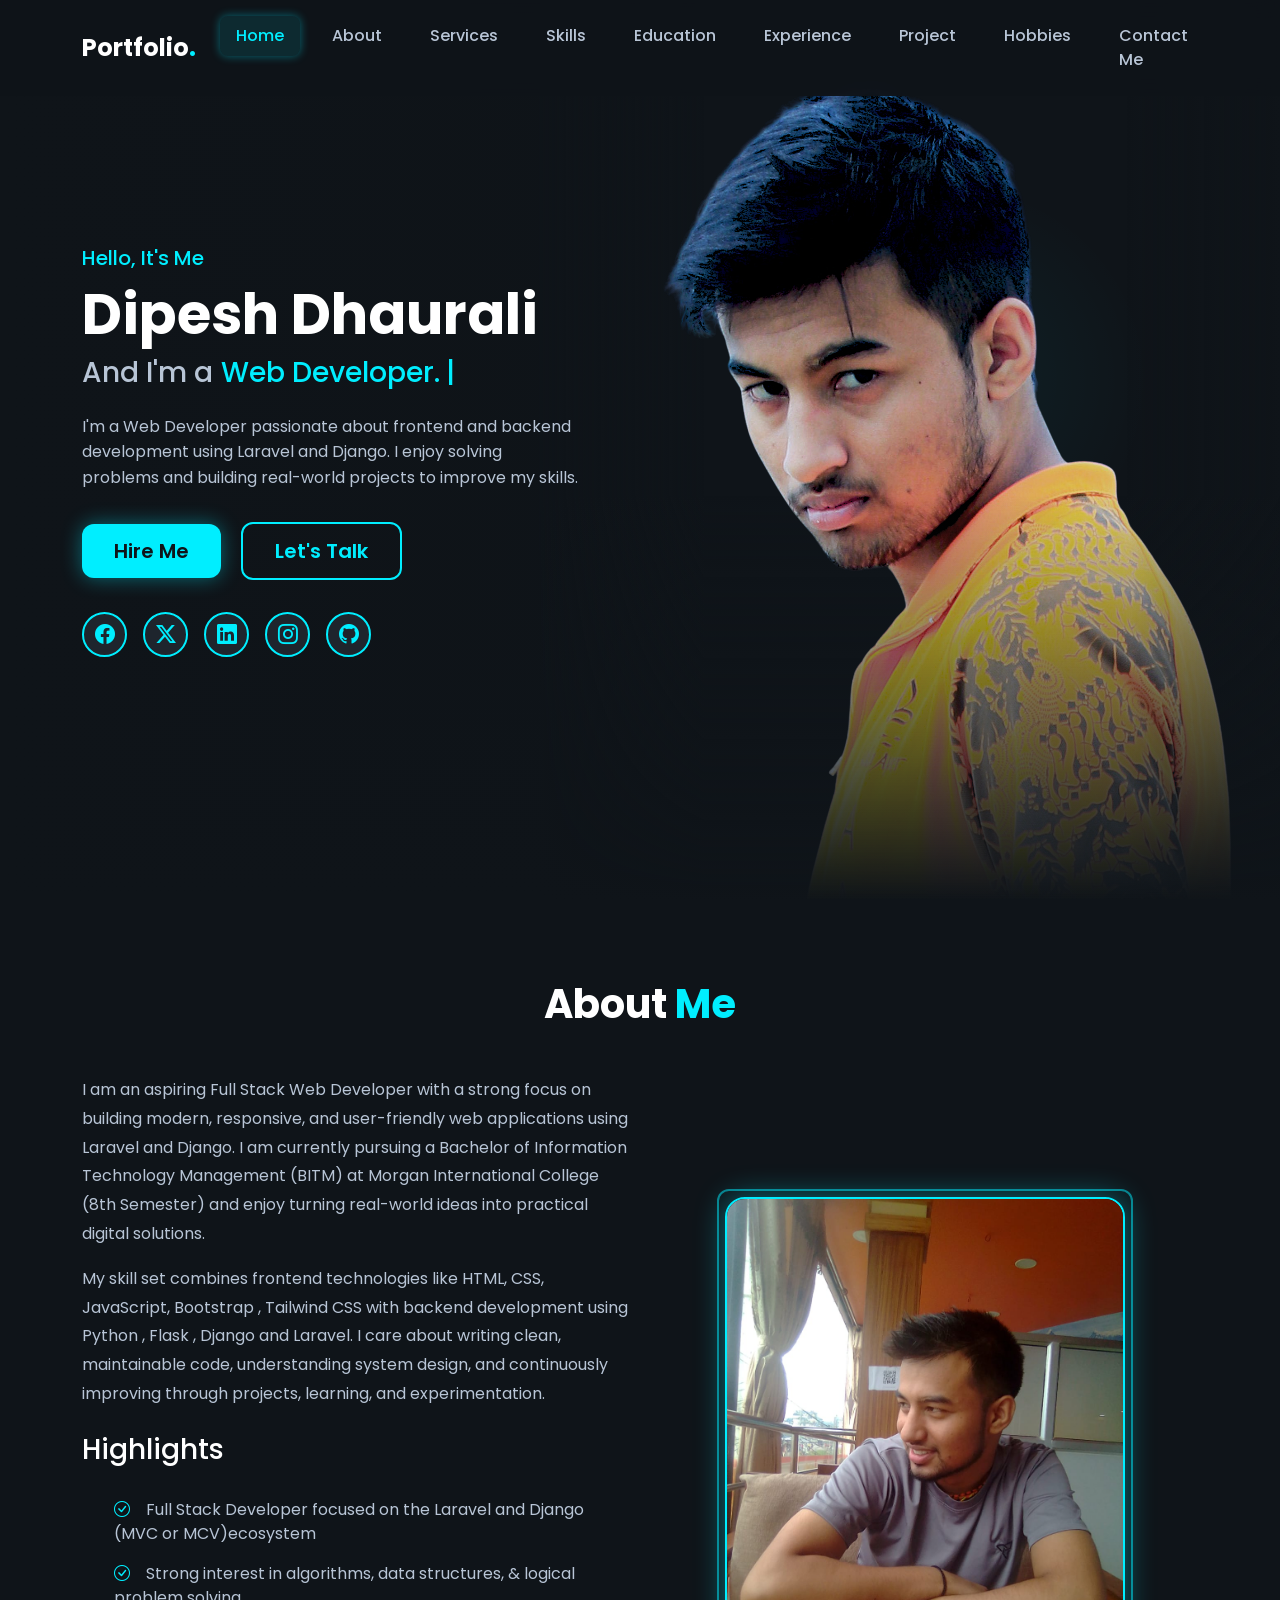
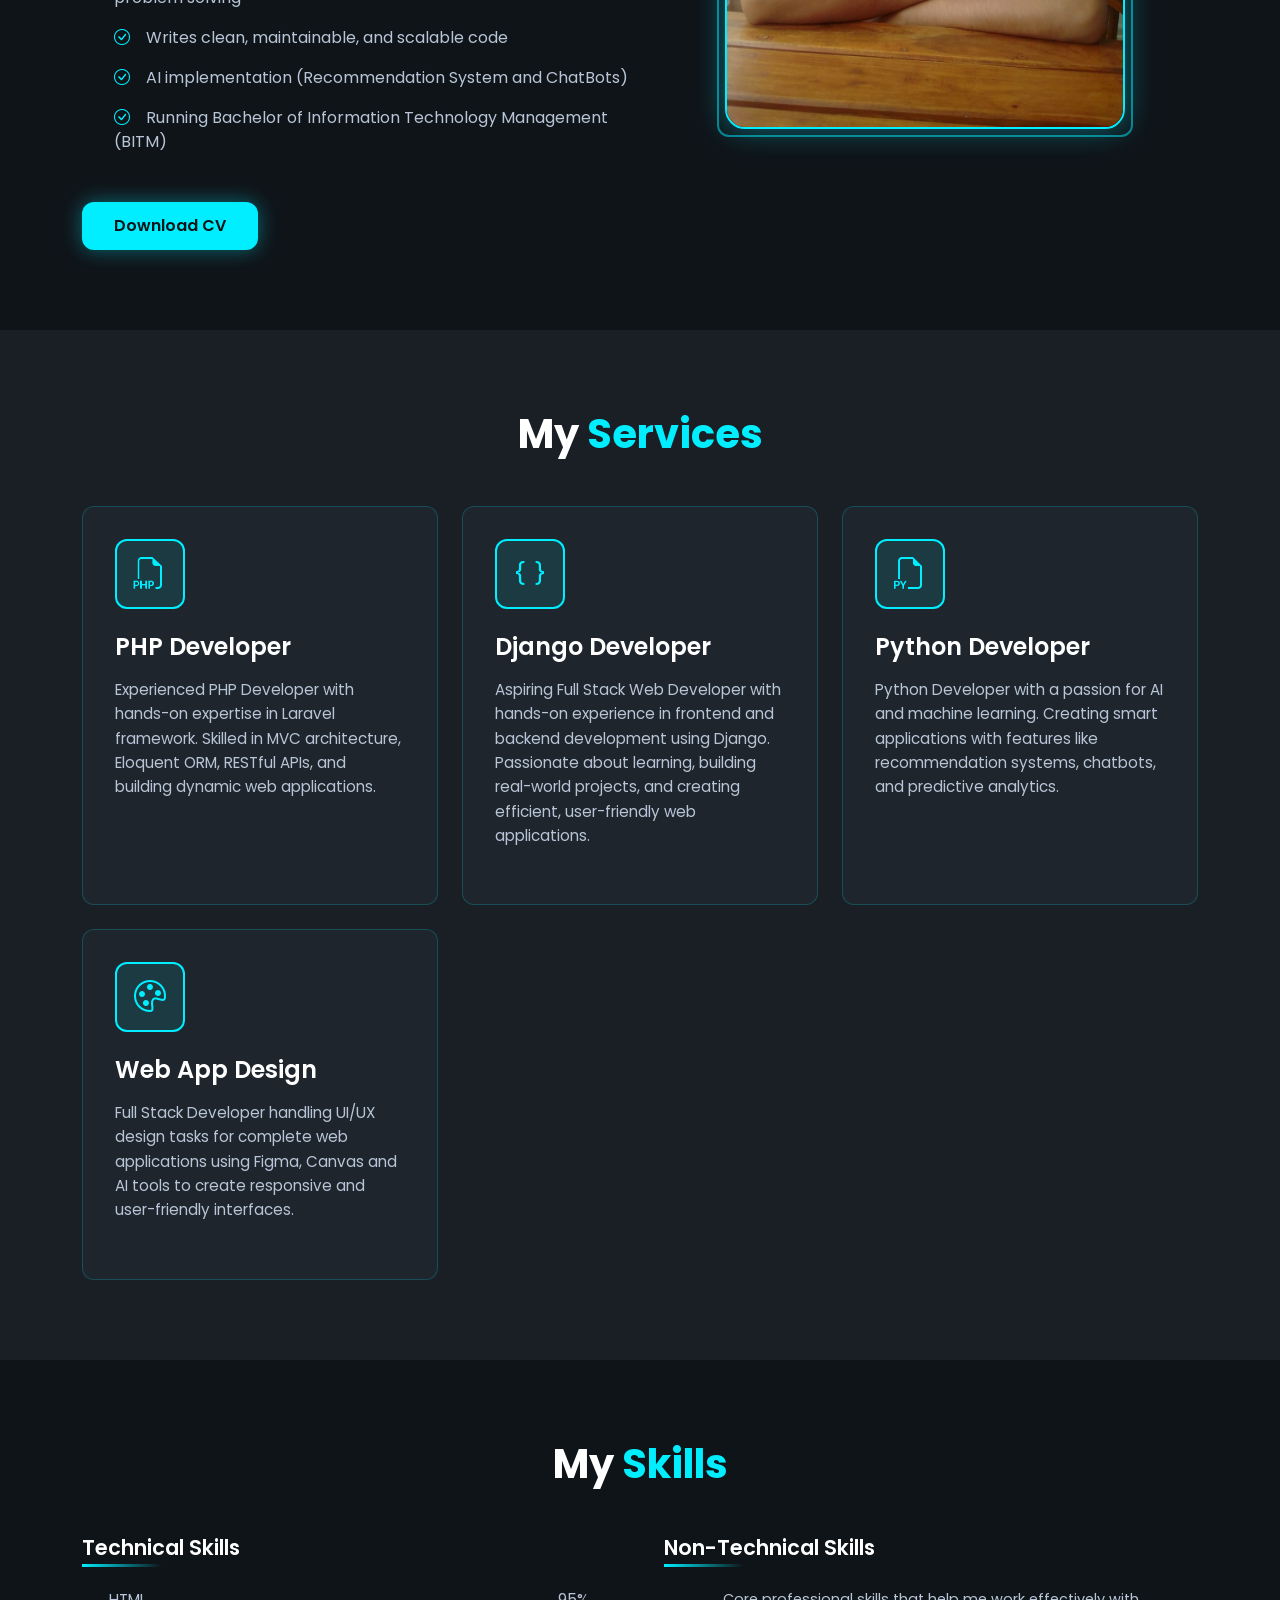
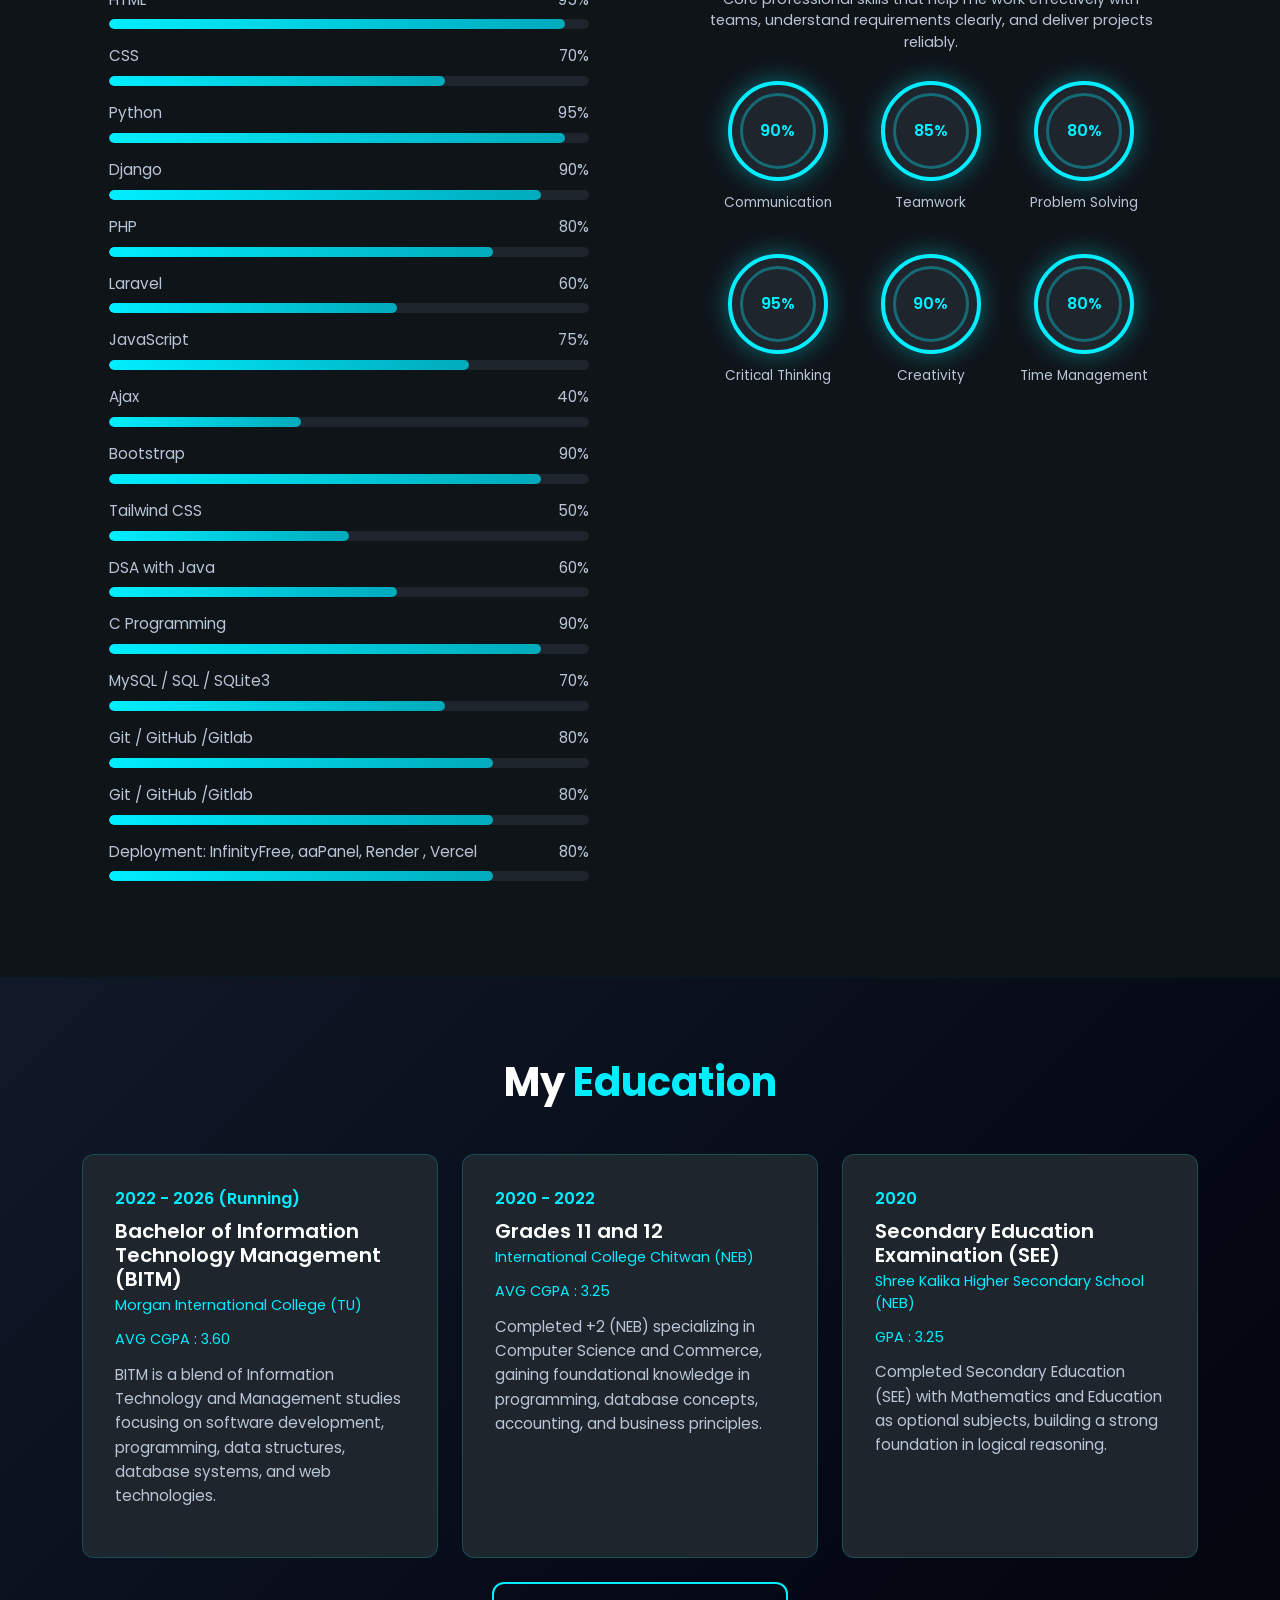
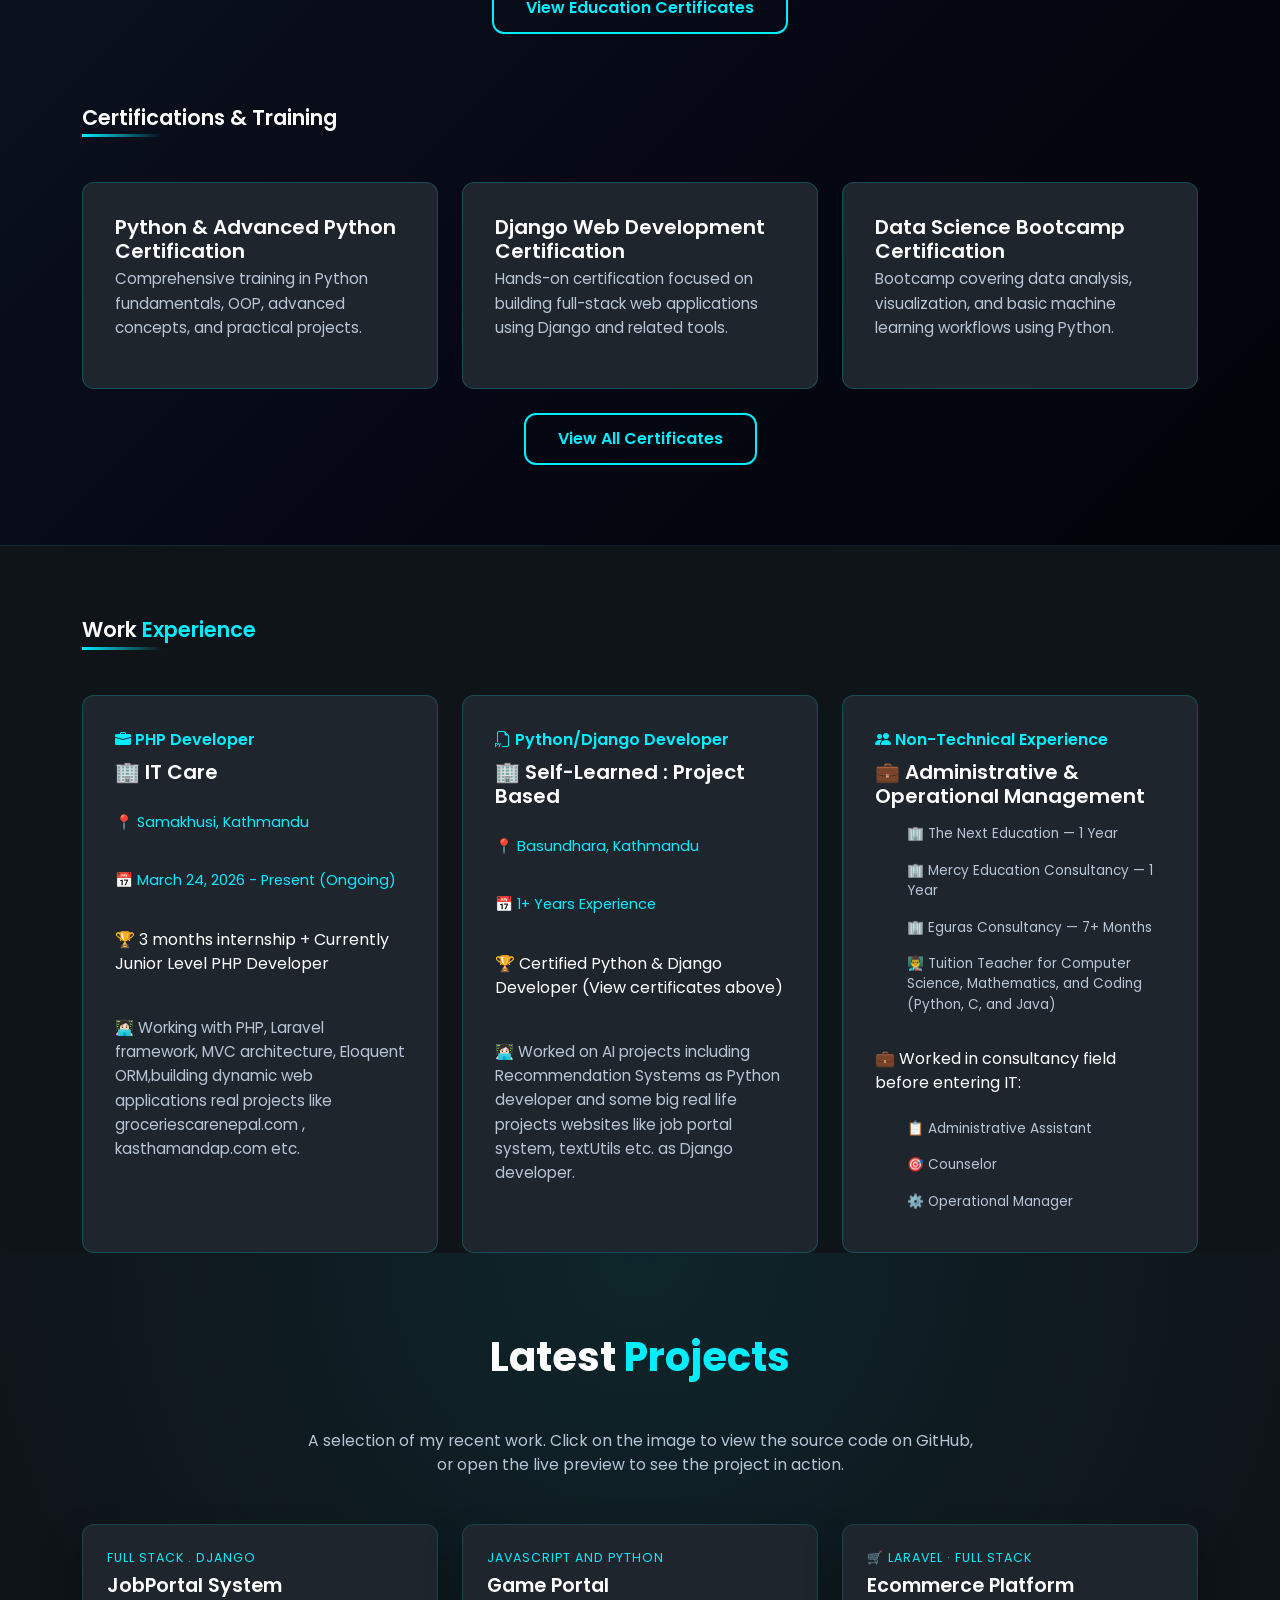
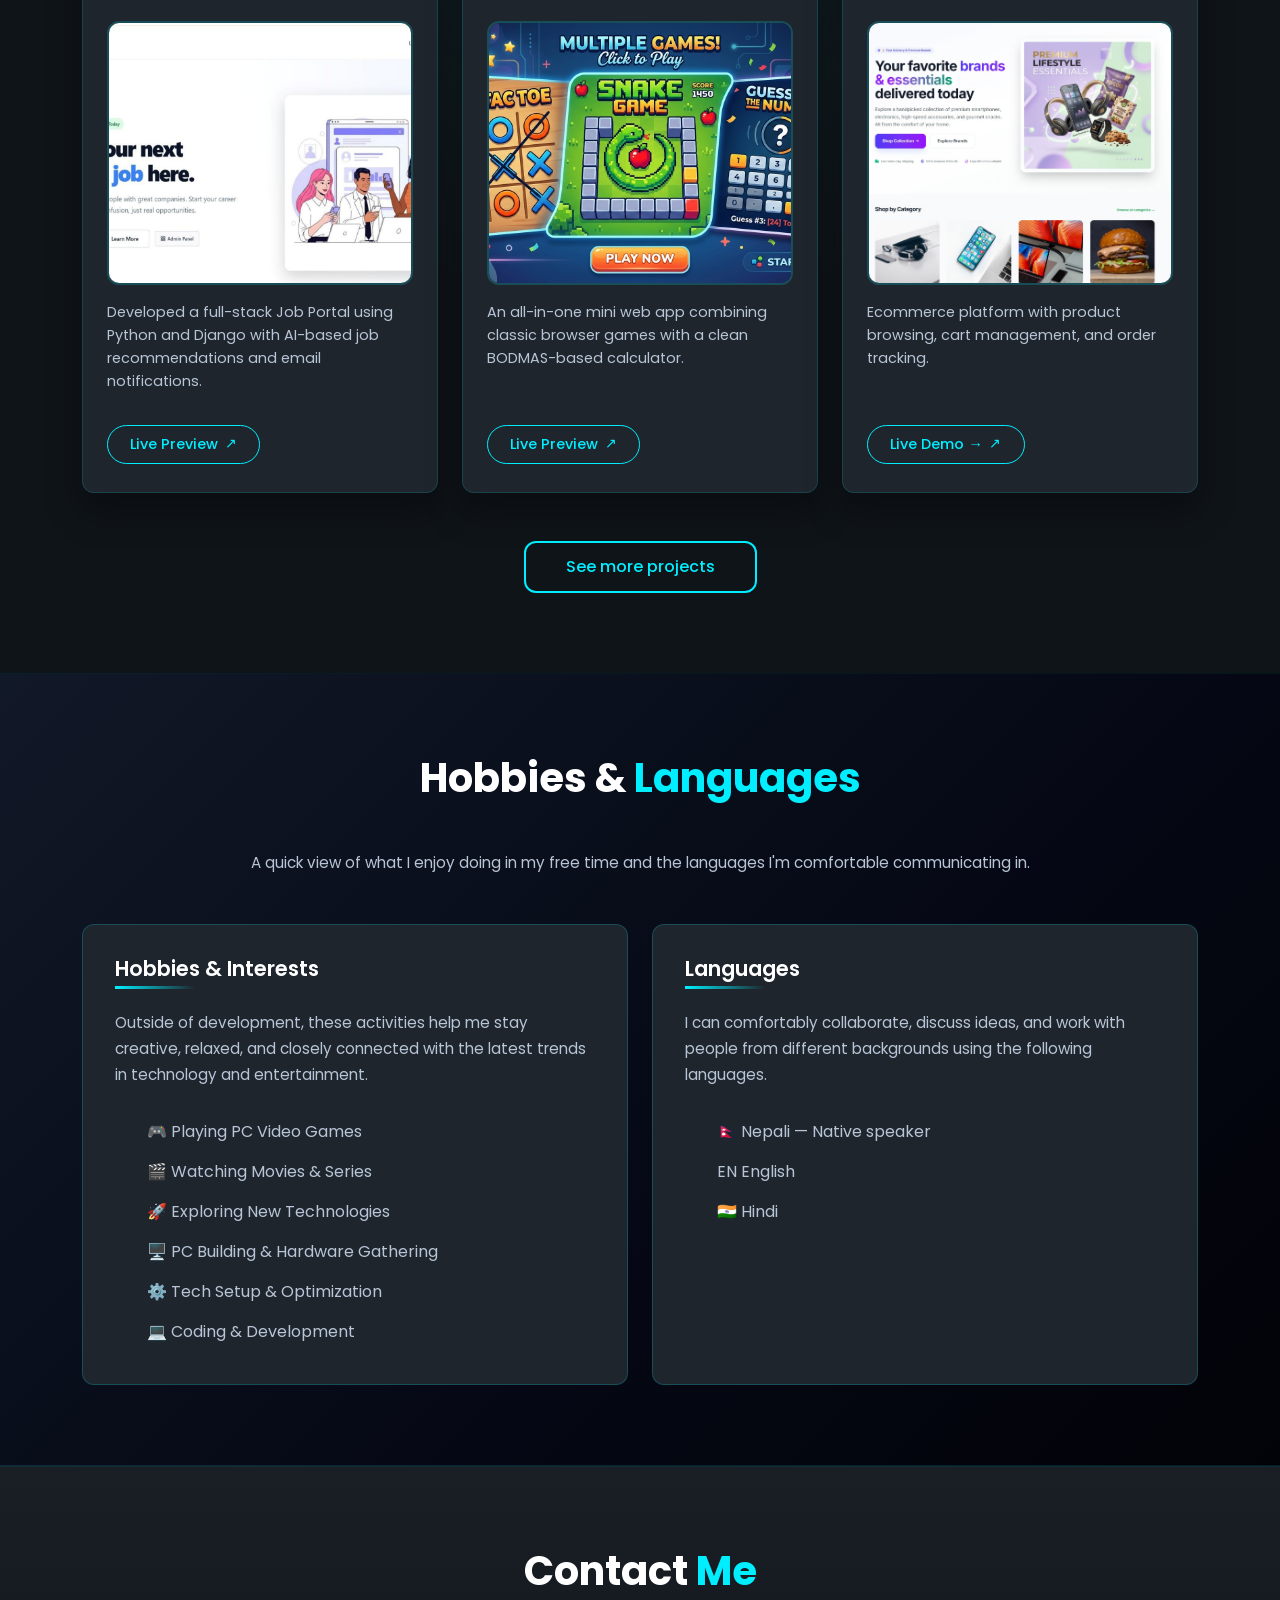
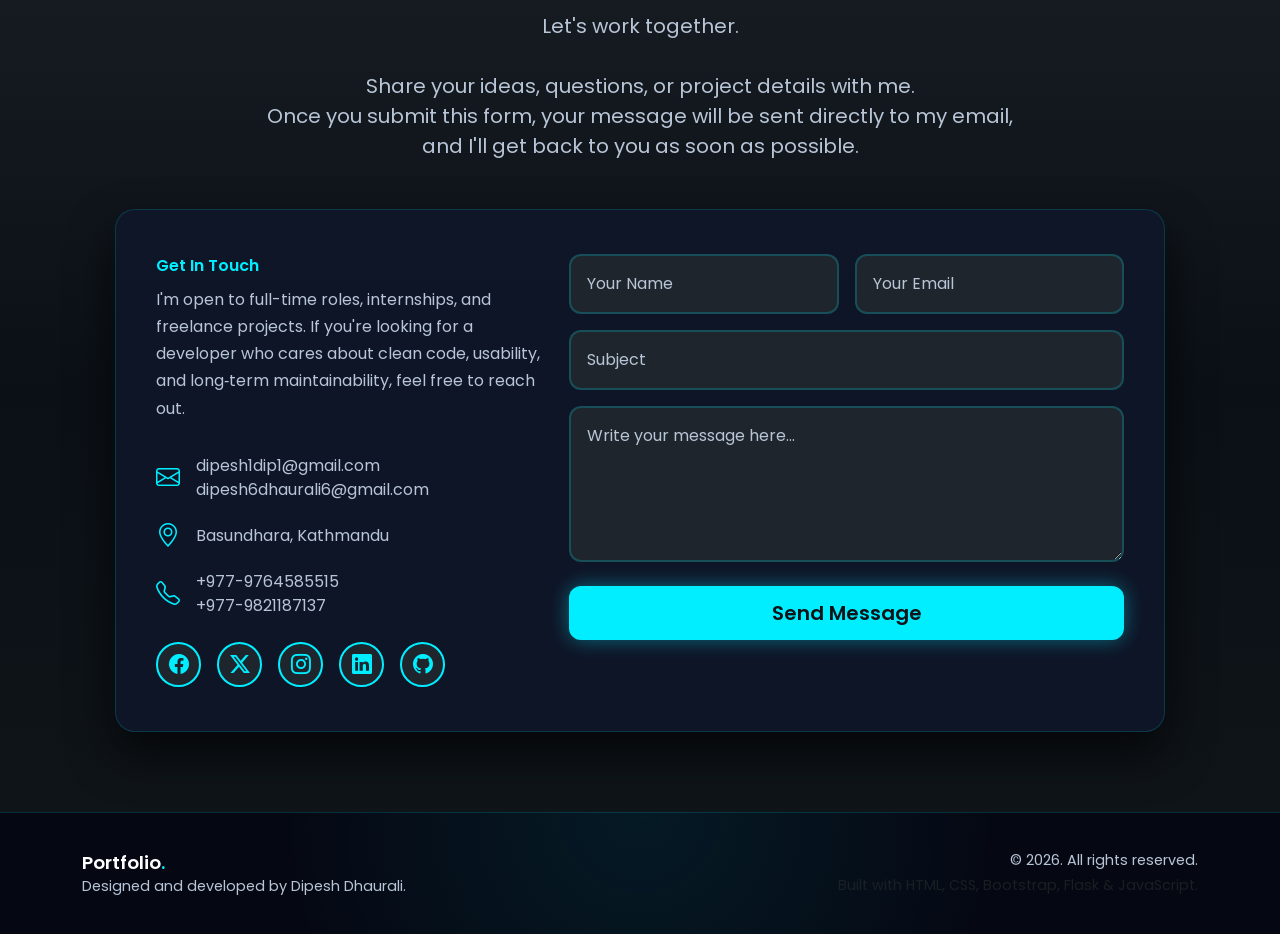
==== commit da0019e3: "updated" ====
--- a/index.html
+++ b/index.html
@@ -274,12 +274,30 @@
                             <div class="progress-bar" role="progressbar" style="width: 70%"></div>
                         </div>
                     </div>
-                    <div class="skill-item">
+                    <div class="skill-item mb-3">
                         <div class="d-flex justify-content-between mb-2">
                             <span>Git / GitHub /Gitlab</span>
                             <span>80%</span>
                         </div>
                         <div class="progress">
+                            <div class="progress-bar" role="progressbar" style="width: 80%"></div>
+                        </div>
+                    </div>
+                    <div class="skill-item mb-3">
+                        <div class="d-flex justify-content-between mb-2">
+                            <span>Git / GitHub /Gitlab</span>
+                            <span>80%</span>
+                        </div>
+                        <div class="progress">
+                            <div class="progress-bar" role="progressbar" style="width: 80%"></div>
+                        </div>
+                    </div>
+                    <div class="skill-item mb-3">
+                        <div class="d-flex justify-content-between mb-2">
+                            <span>Deployment: InfinityFree, aaPanel, Render , Vercel</span>
+                            <span>80%</span>
+                        </div>
+                        <div class="progress mb-3">
                             <div class="progress-bar" role="progressbar" style="width: 80%"></div>
                         </div>
                     </div>
@@ -395,9 +413,11 @@
         <div class="text-center mt-4">
             <a href="https://github.com/Dipesh-Dhaurali/My-Certification" target="_blank" class="btn btn-outline-accent">View All Certificates</a>
         </div>
+        </div>
 </section>
          <!-- Experience Section -->
-<section id="experience" class="section-padding experience-section">
+<section id="experience">
+    <div class="container">
         <div class="row g-4 mt-5">
             <div class="col-12">
                 <h3 class="skills-subtitle text-center text-lg-start">Work <span class="text-accent">Experience</span></h3>
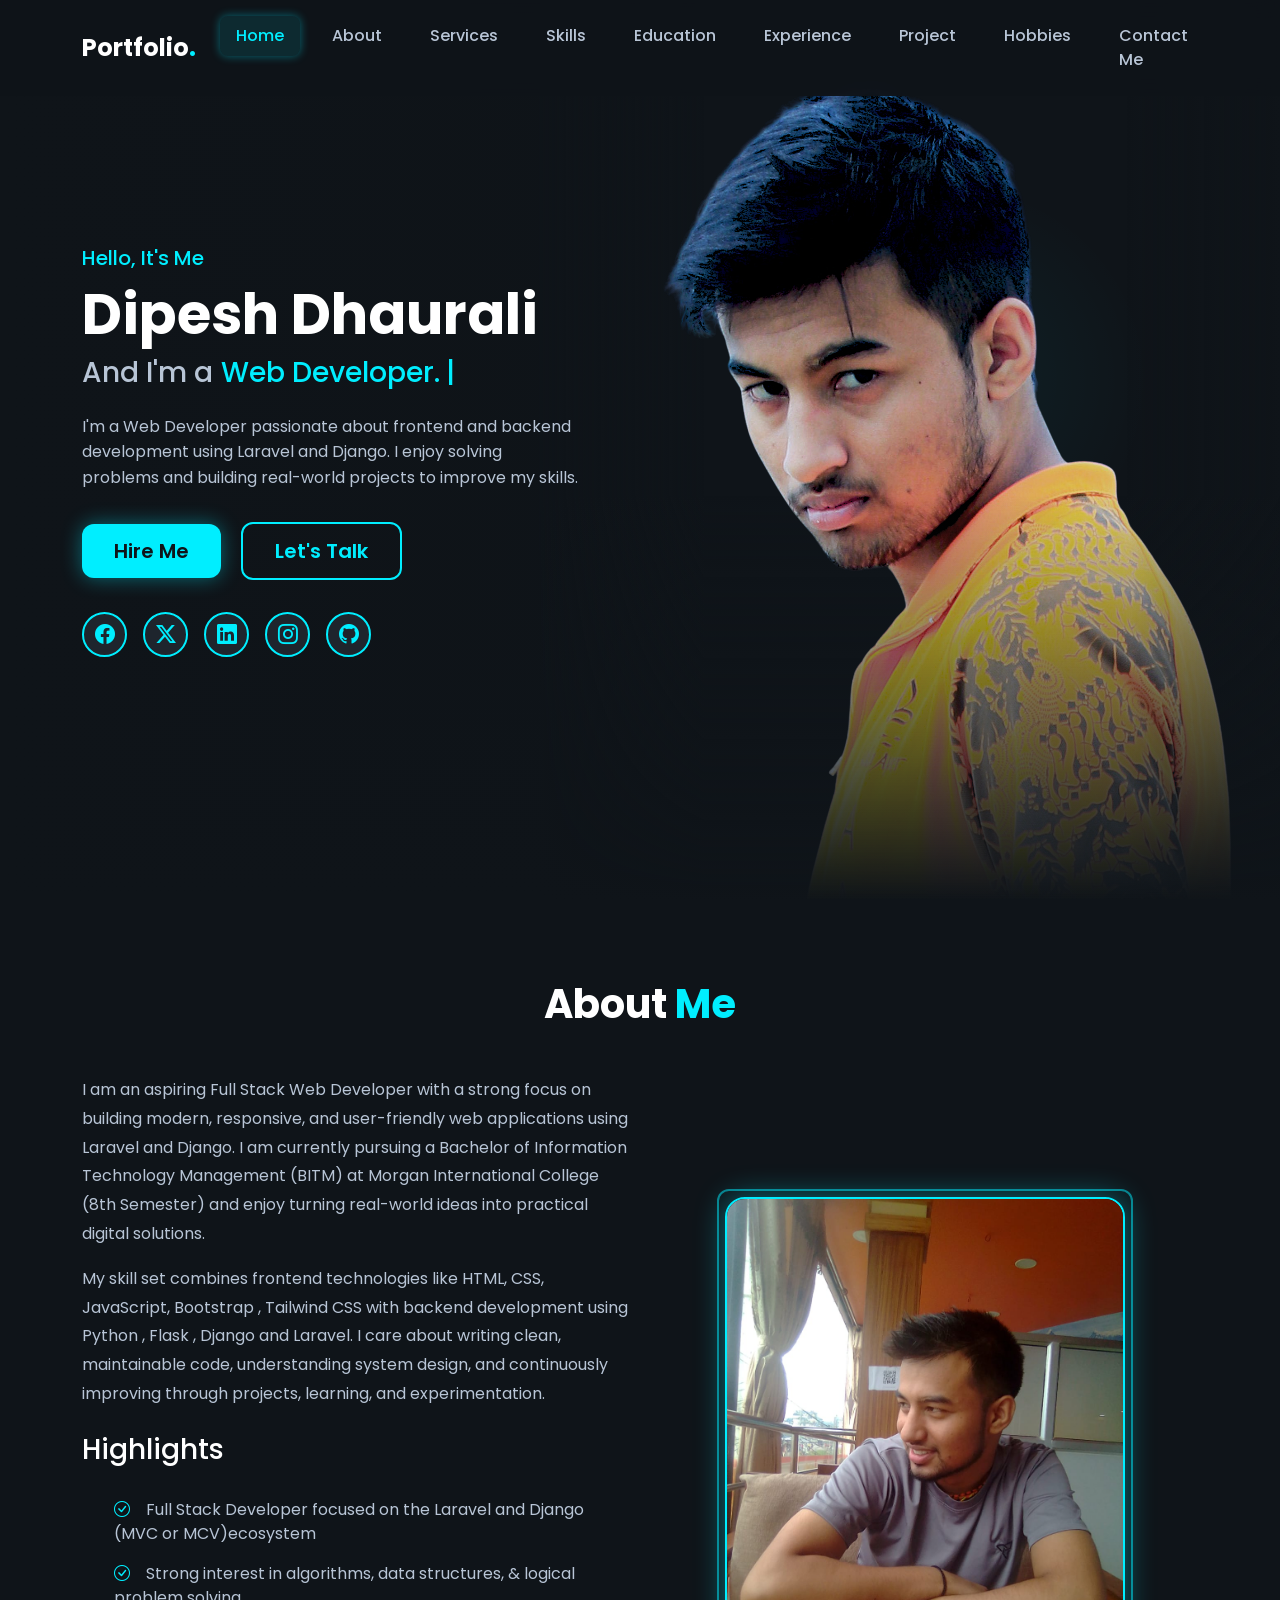
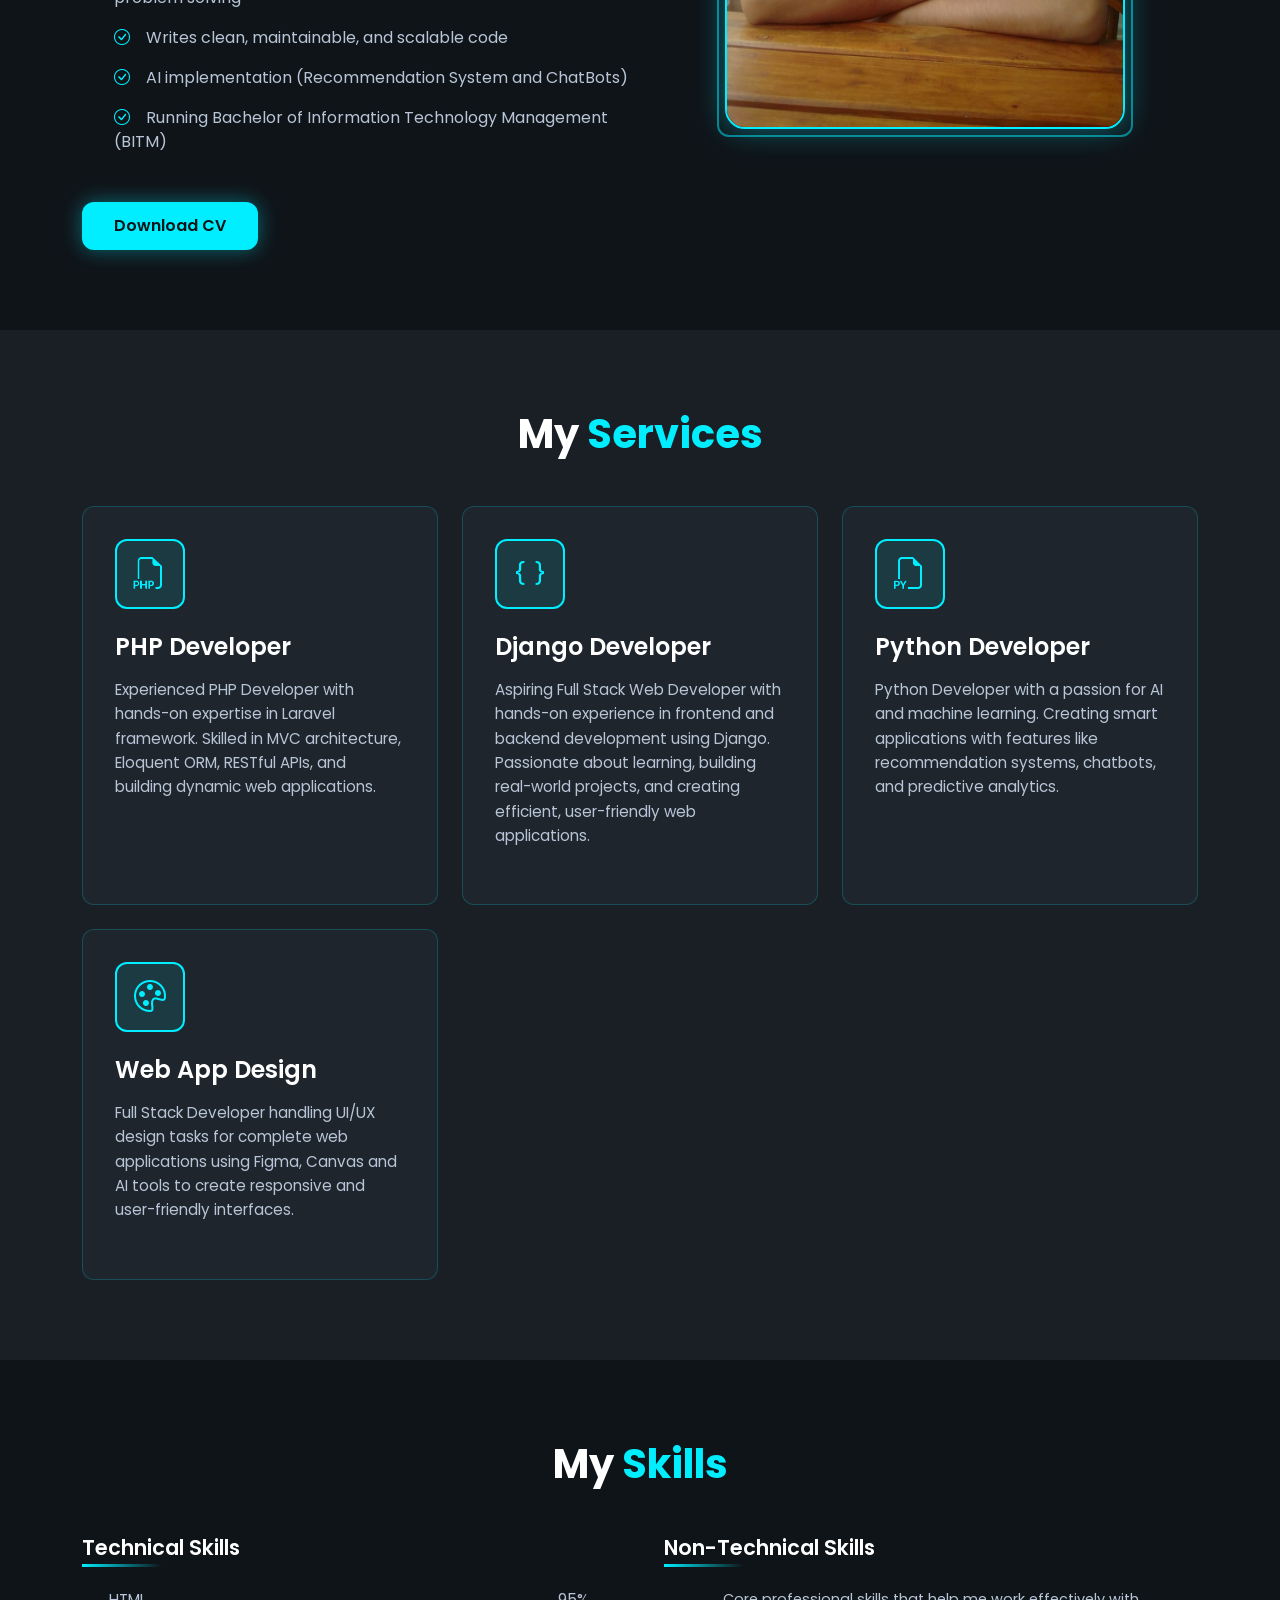
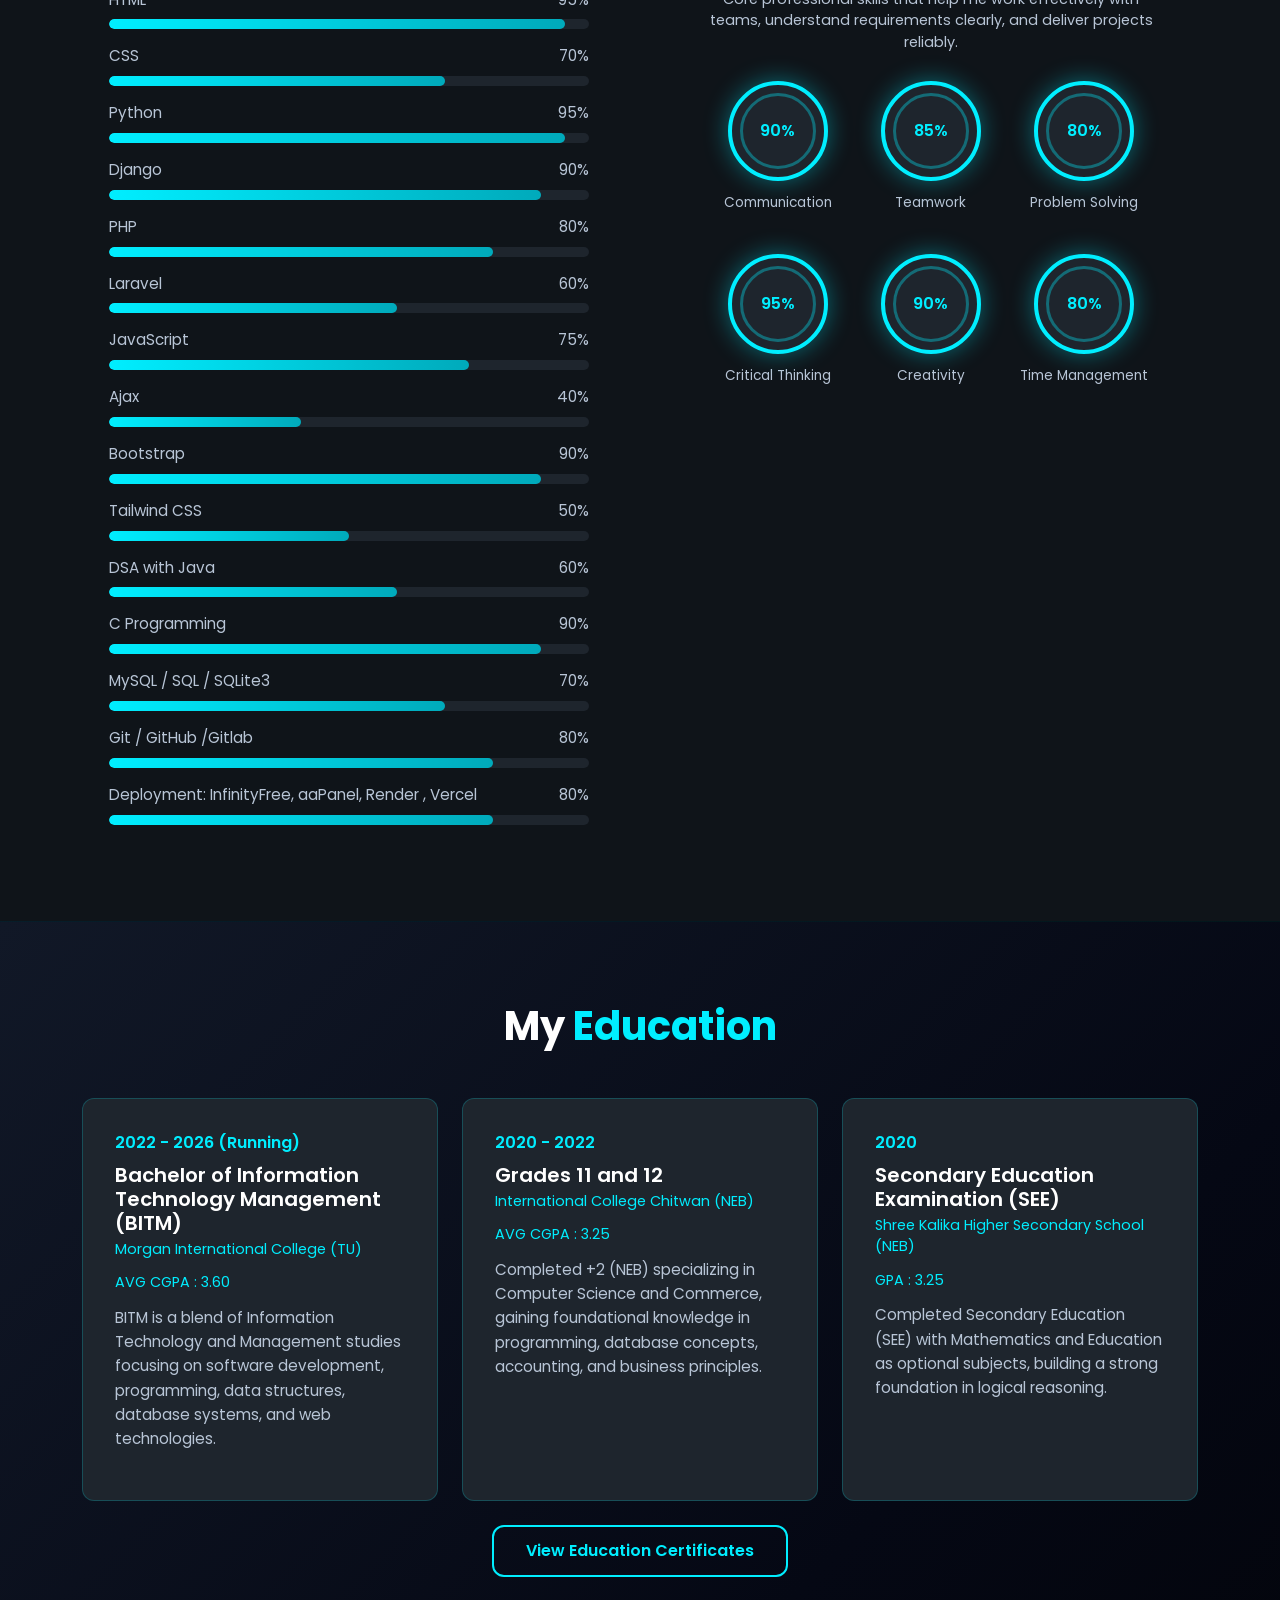
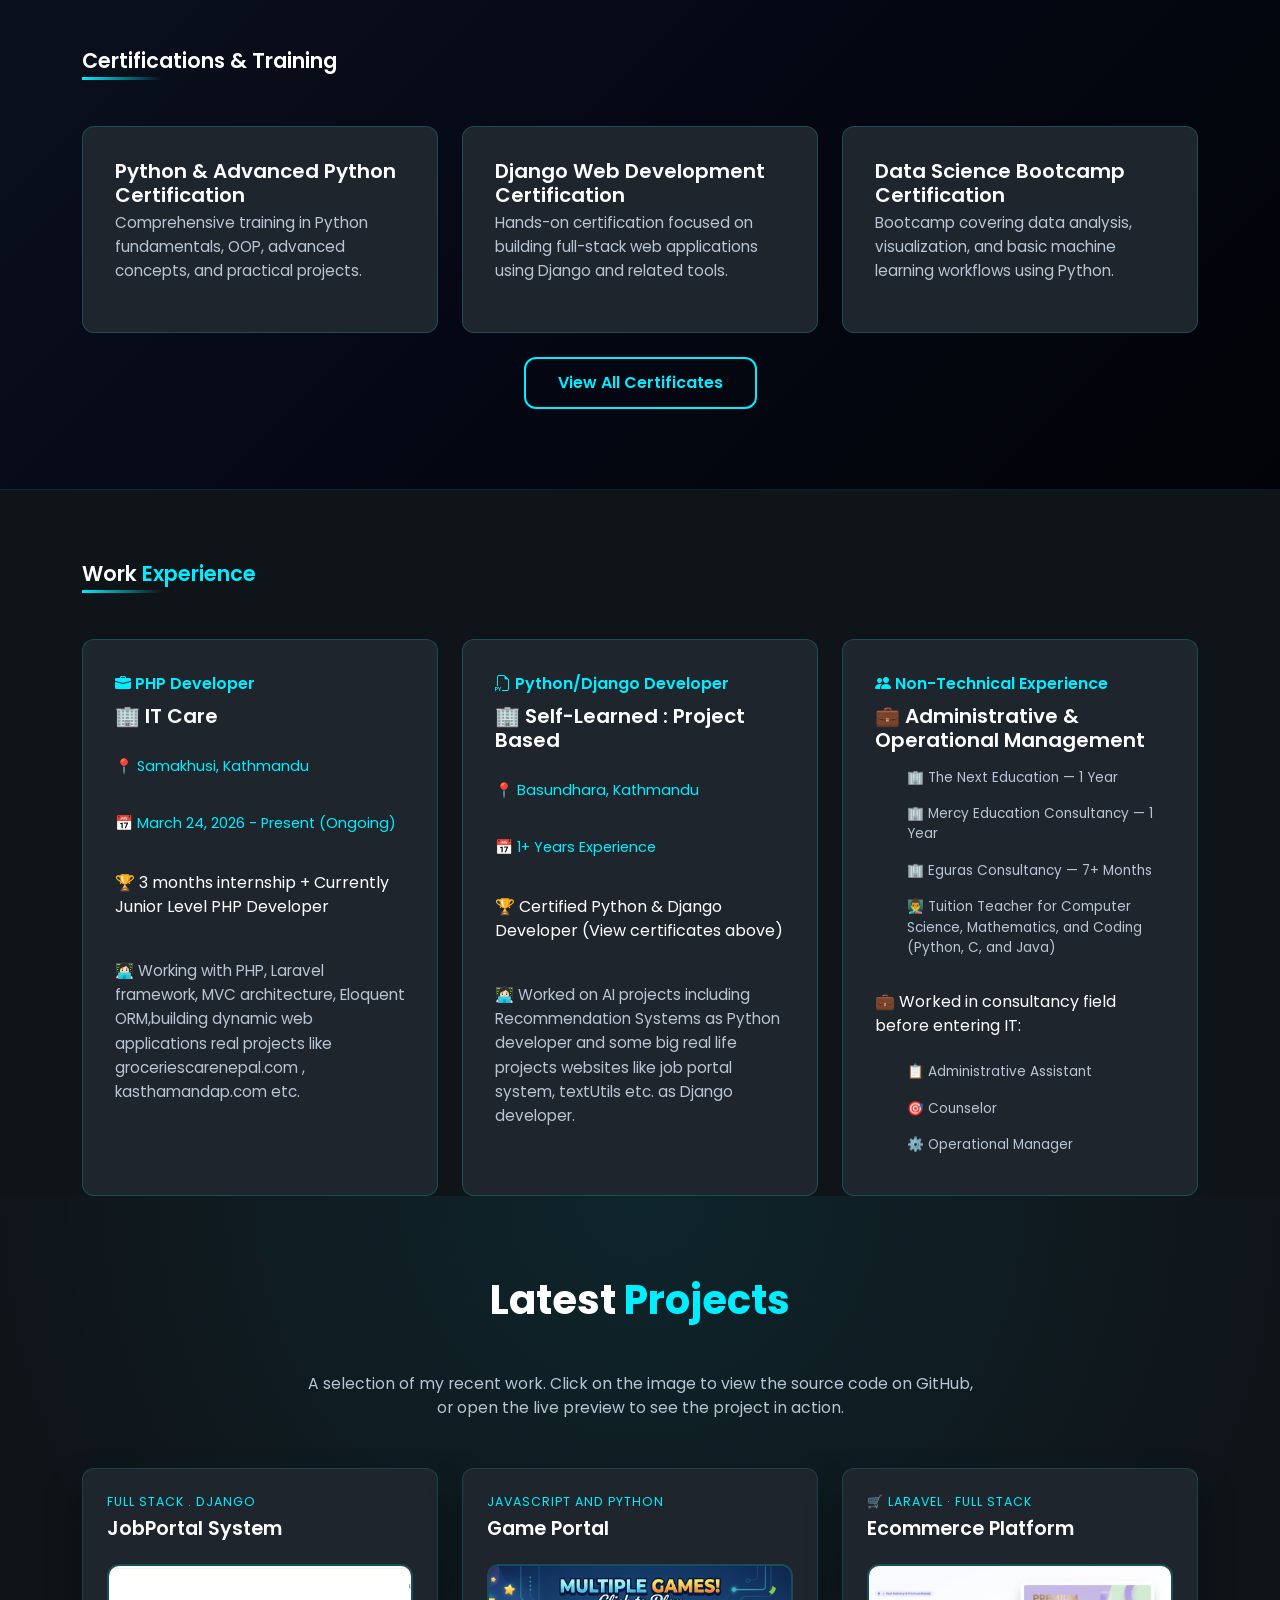
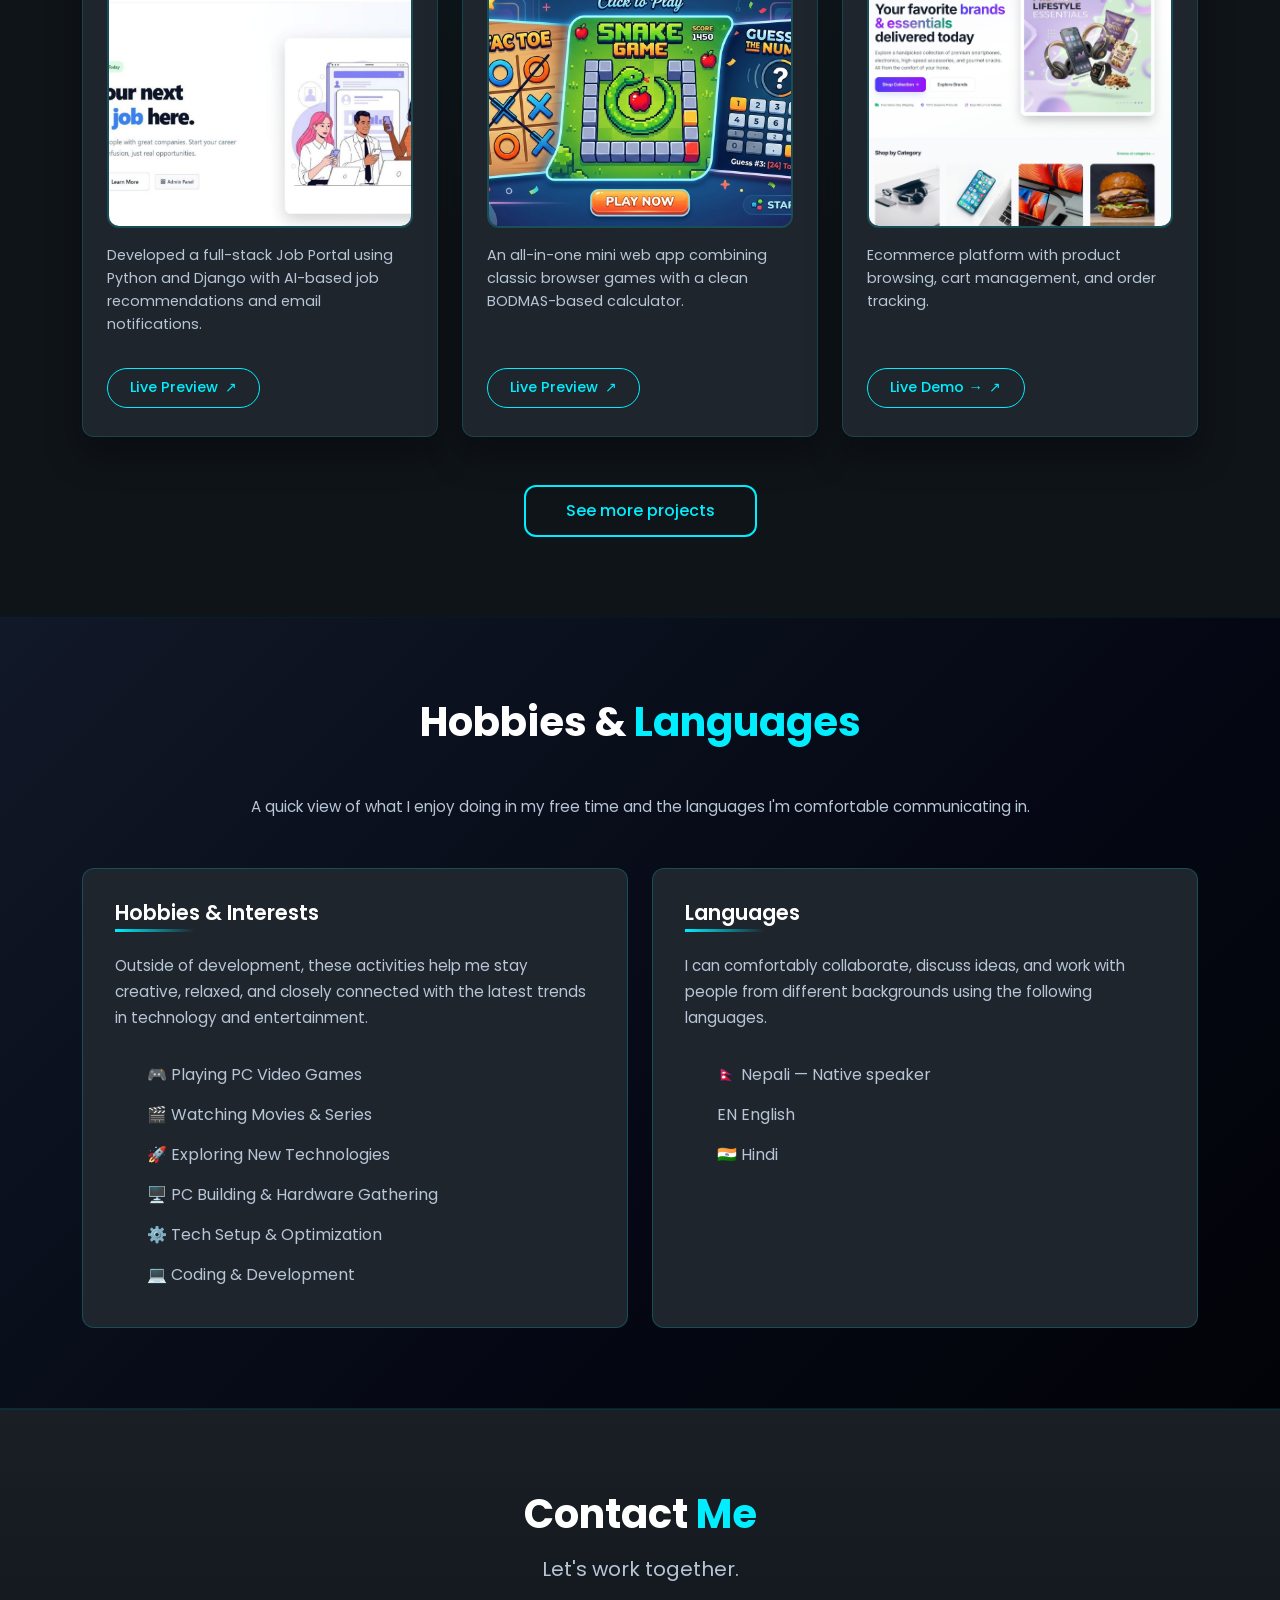
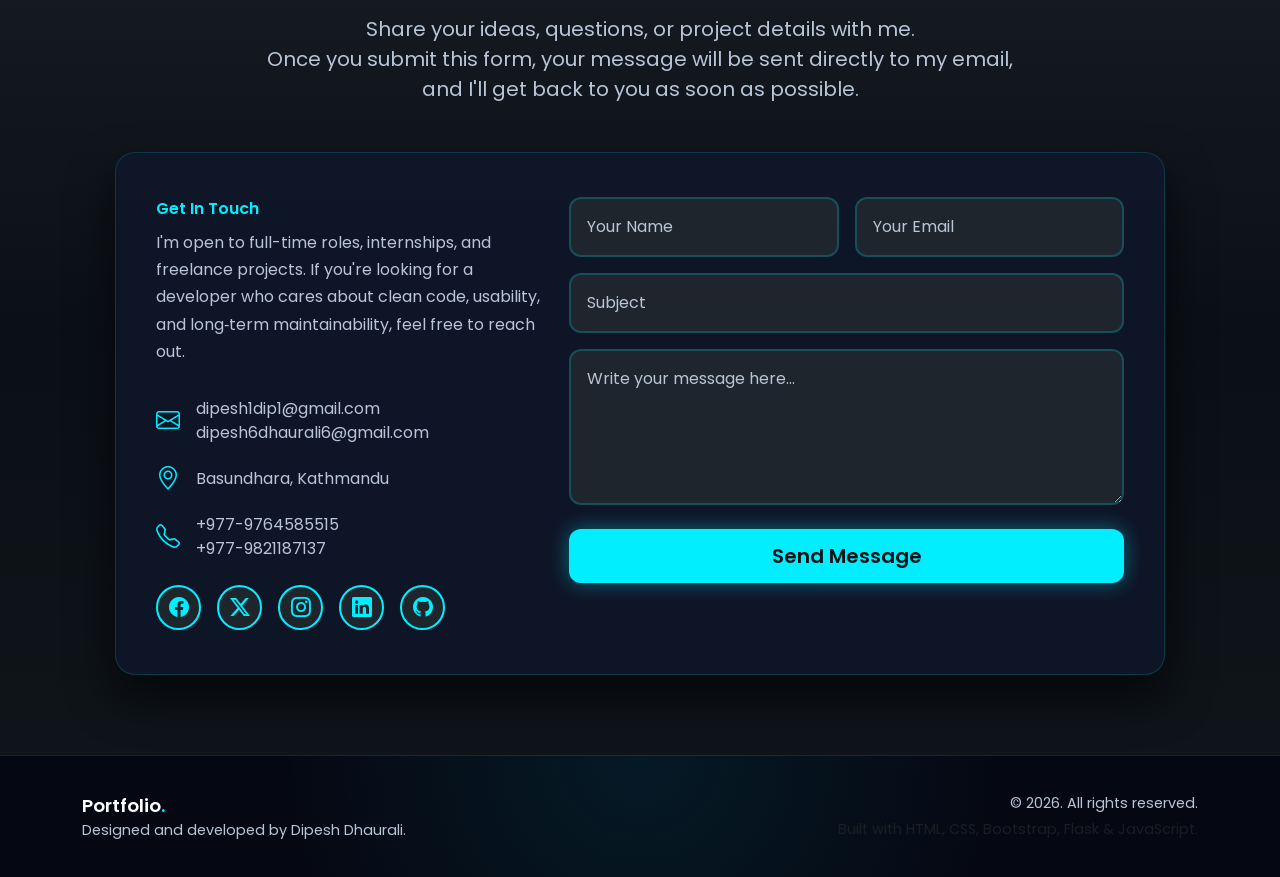
==== commit b8f36c0e: "updated" ====
--- a/index.html
+++ b/index.html
@@ -274,15 +274,7 @@
                             <div class="progress-bar" role="progressbar" style="width: 70%"></div>
                         </div>
                     </div>
-                    <div class="skill-item mb-3">
-                        <div class="d-flex justify-content-between mb-2">
-                            <span>Git / GitHub /Gitlab</span>
-                            <span>80%</span>
-                        </div>
-                        <div class="progress">
-                            <div class="progress-bar" role="progressbar" style="width: 80%"></div>
-                        </div>
-                    </div>
+                  
                     <div class="skill-item mb-3">
                         <div class="d-flex justify-content-between mb-2">
                             <span>Git / GitHub /Gitlab</span>
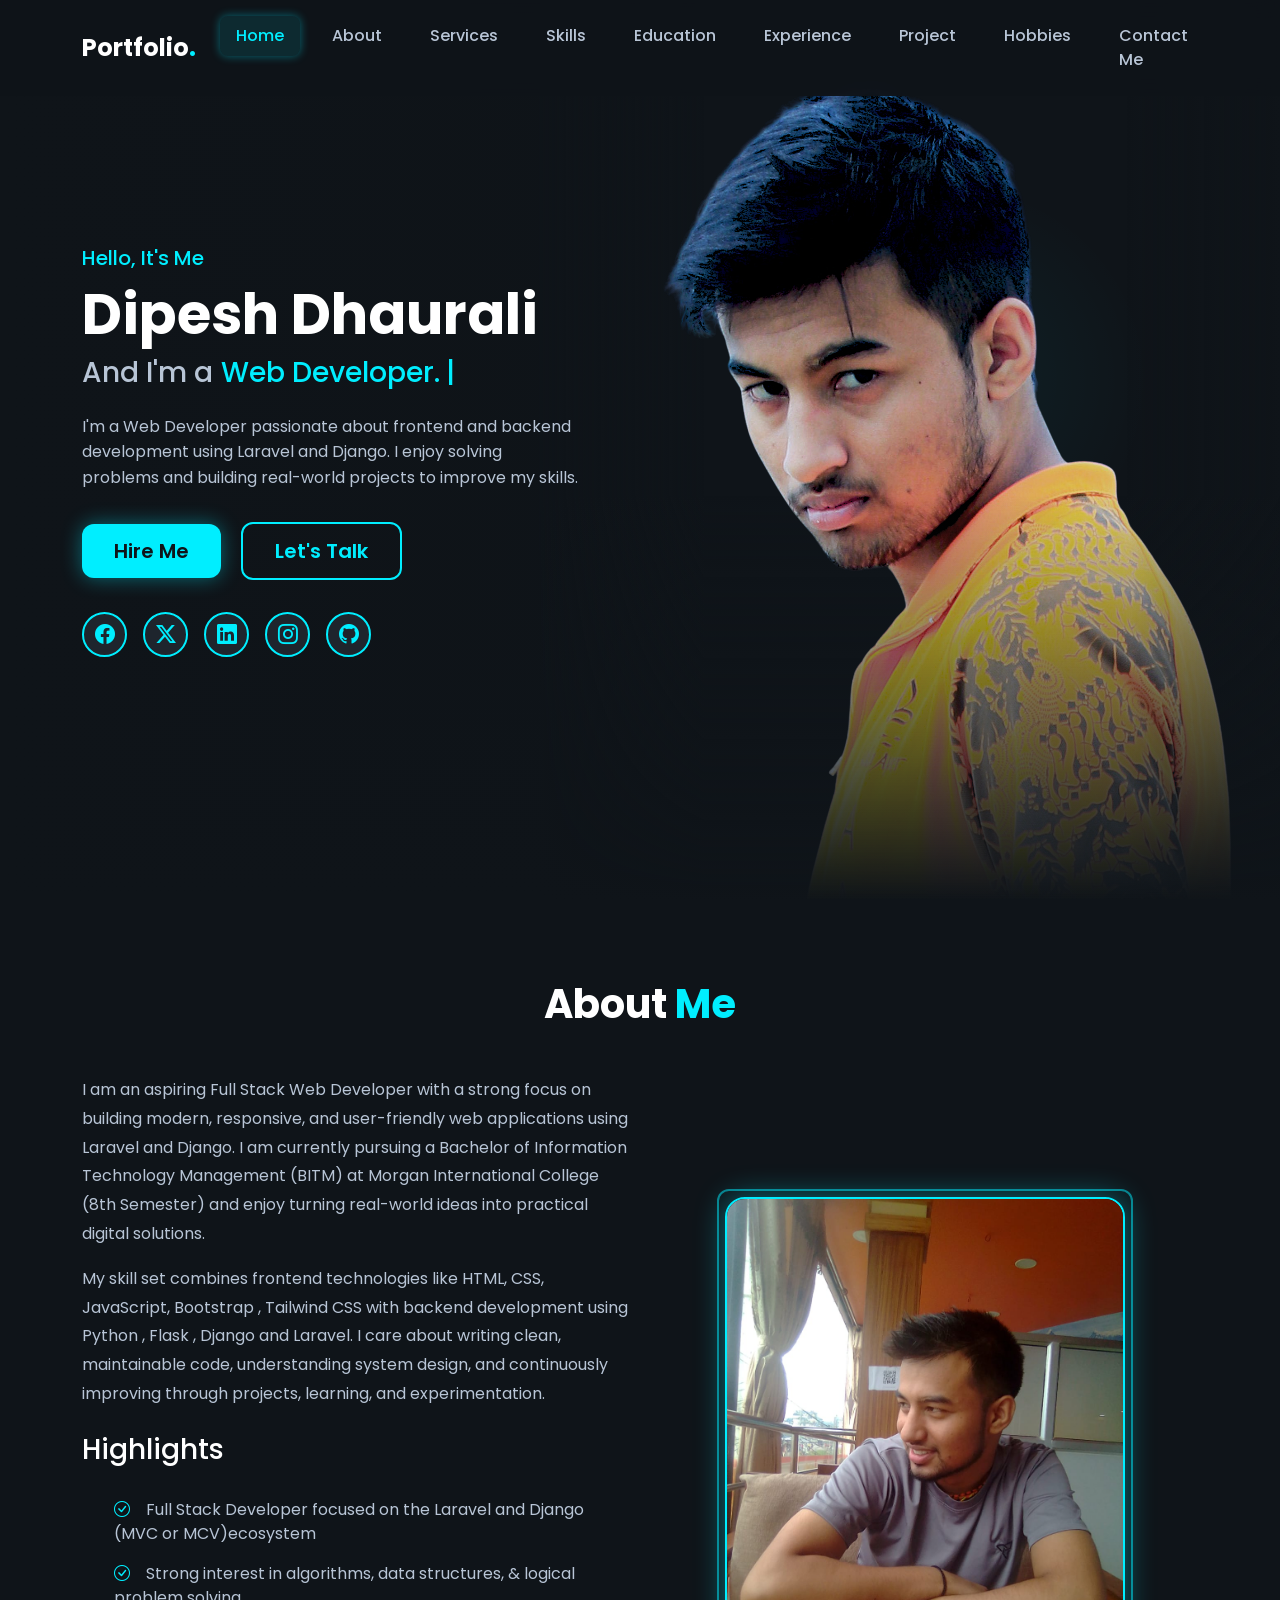
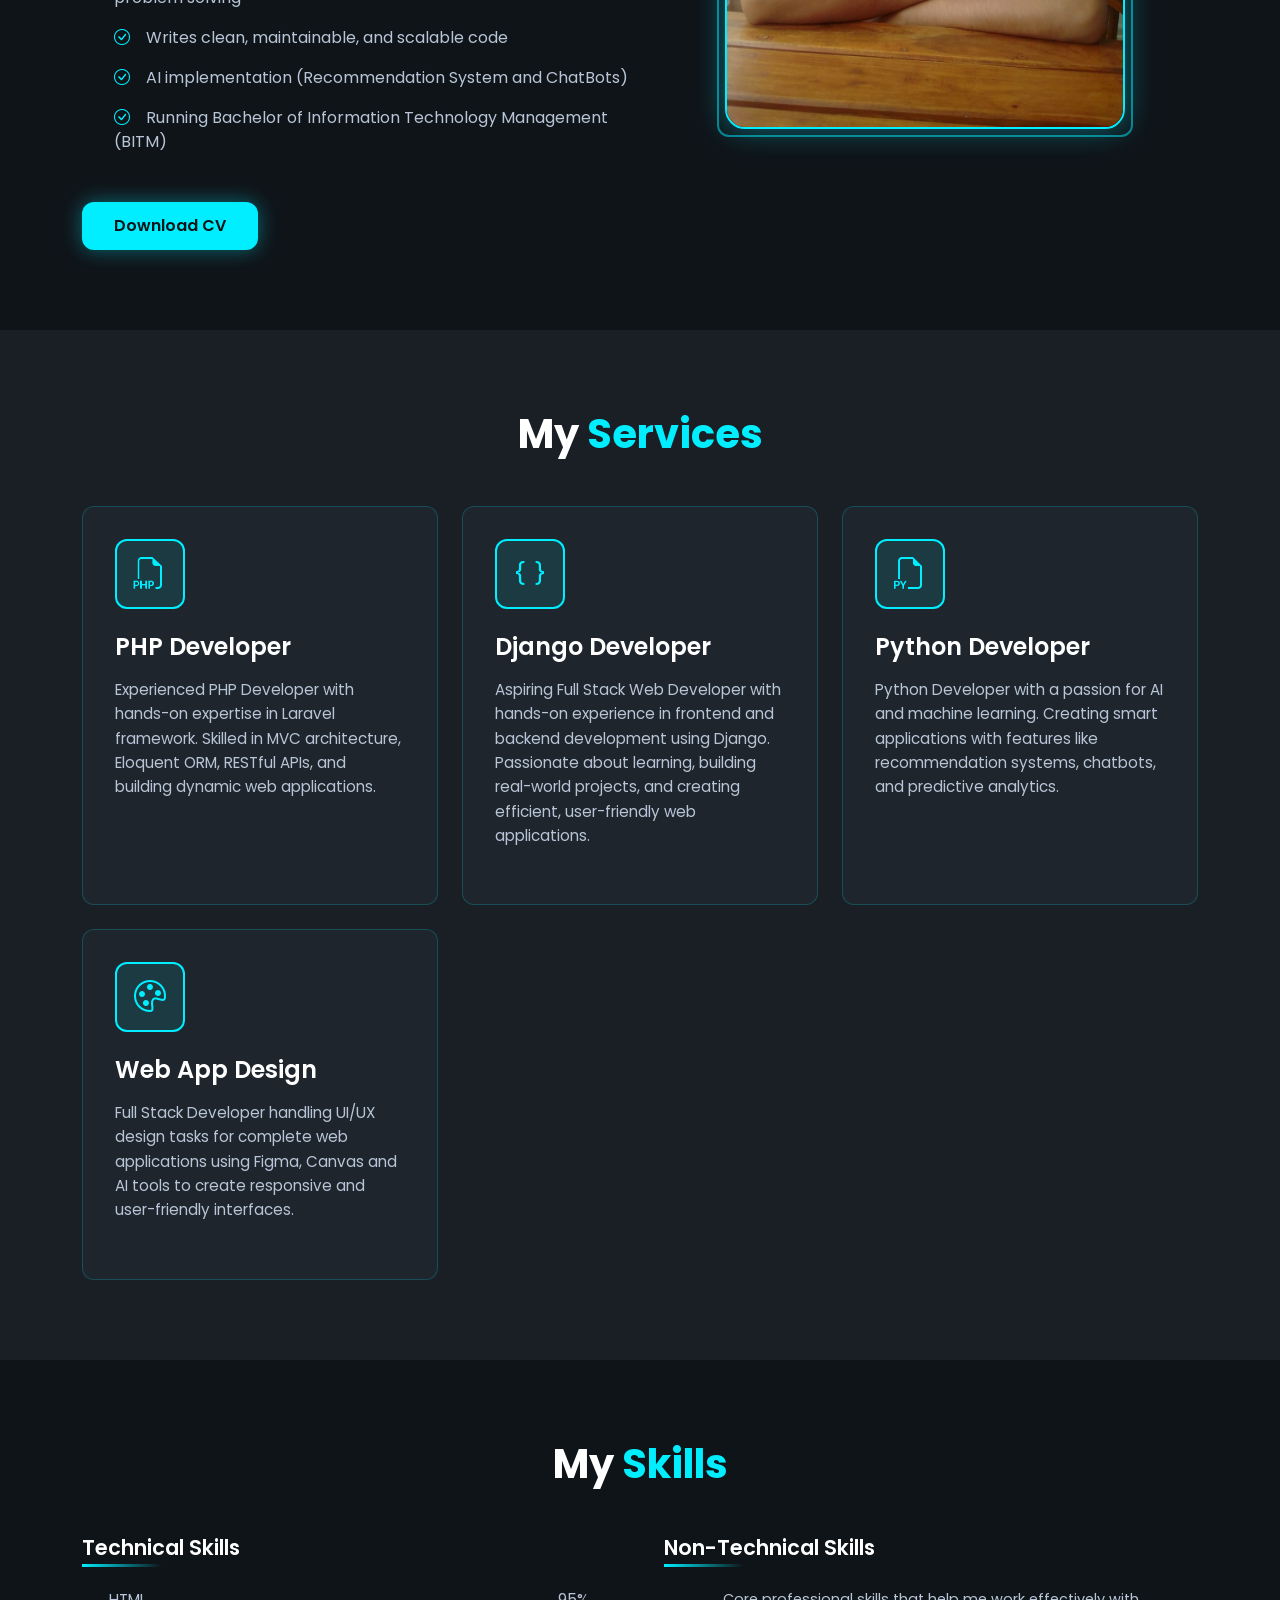
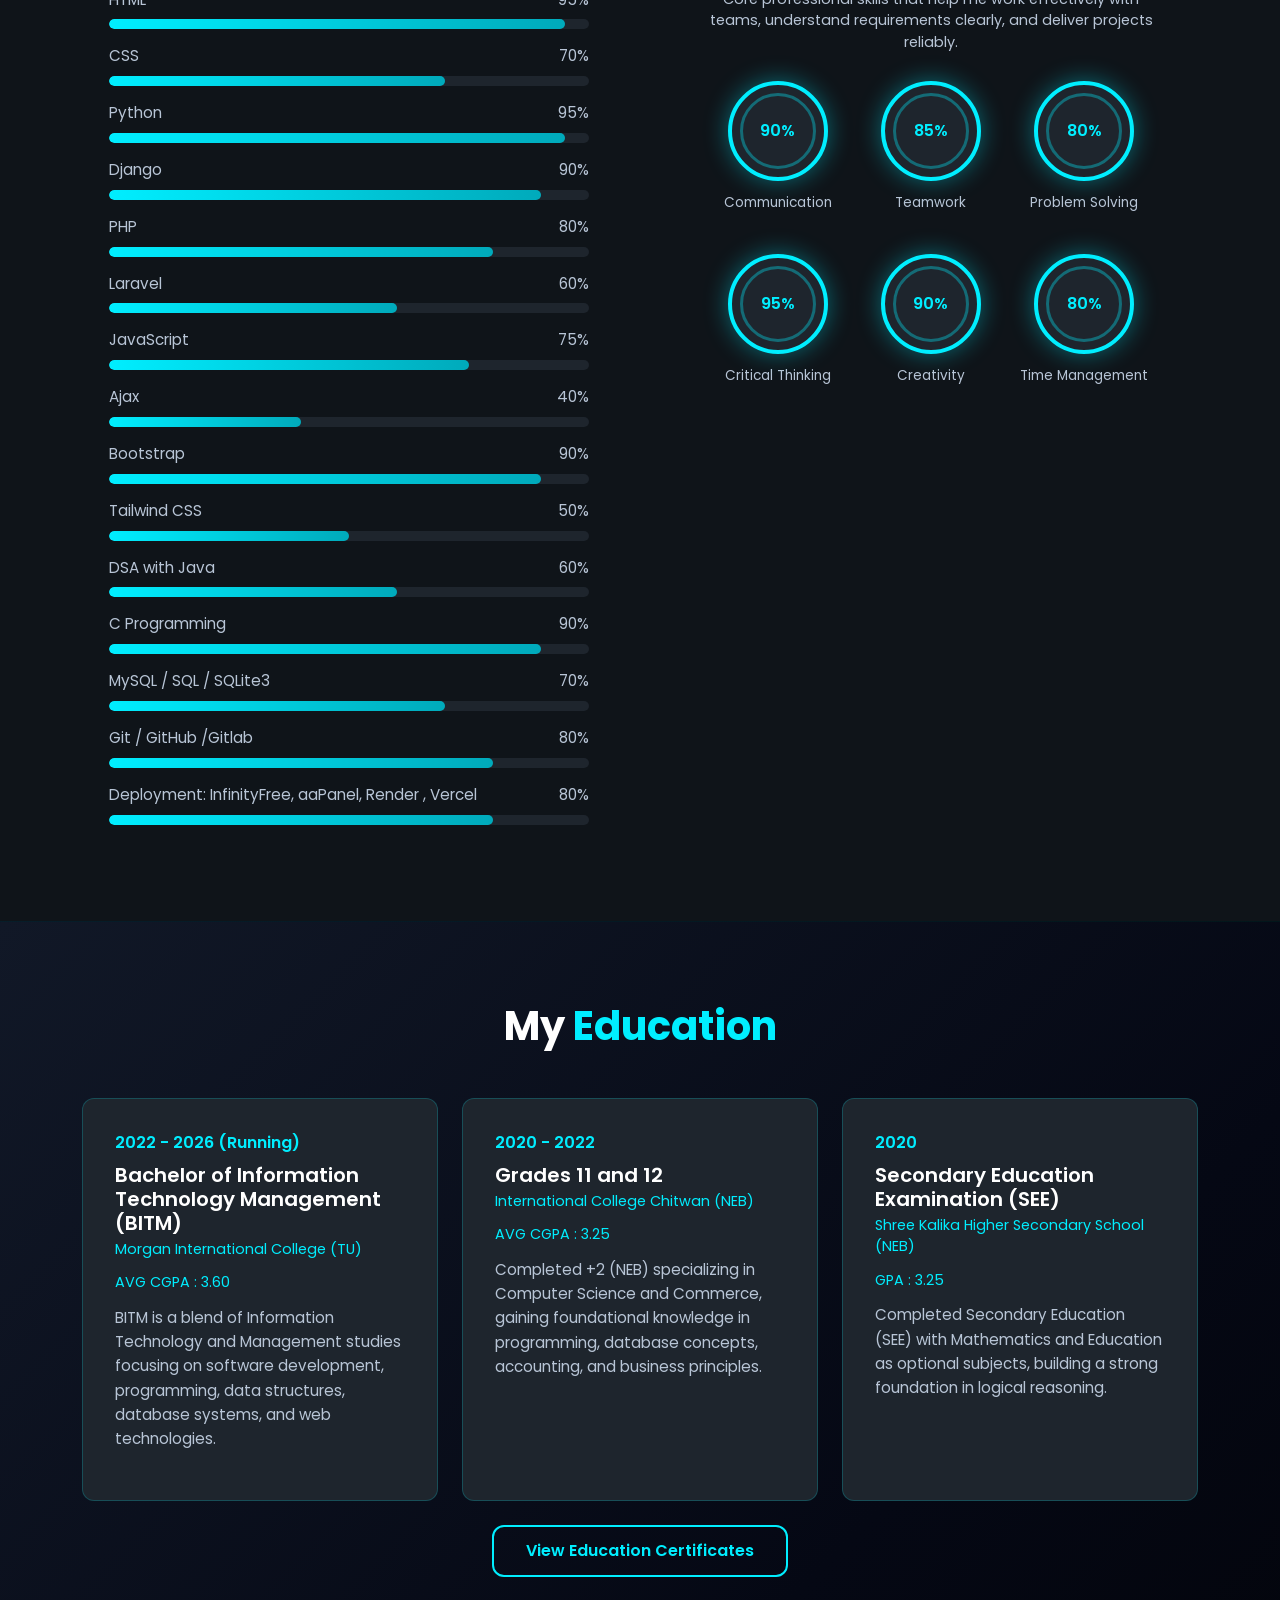
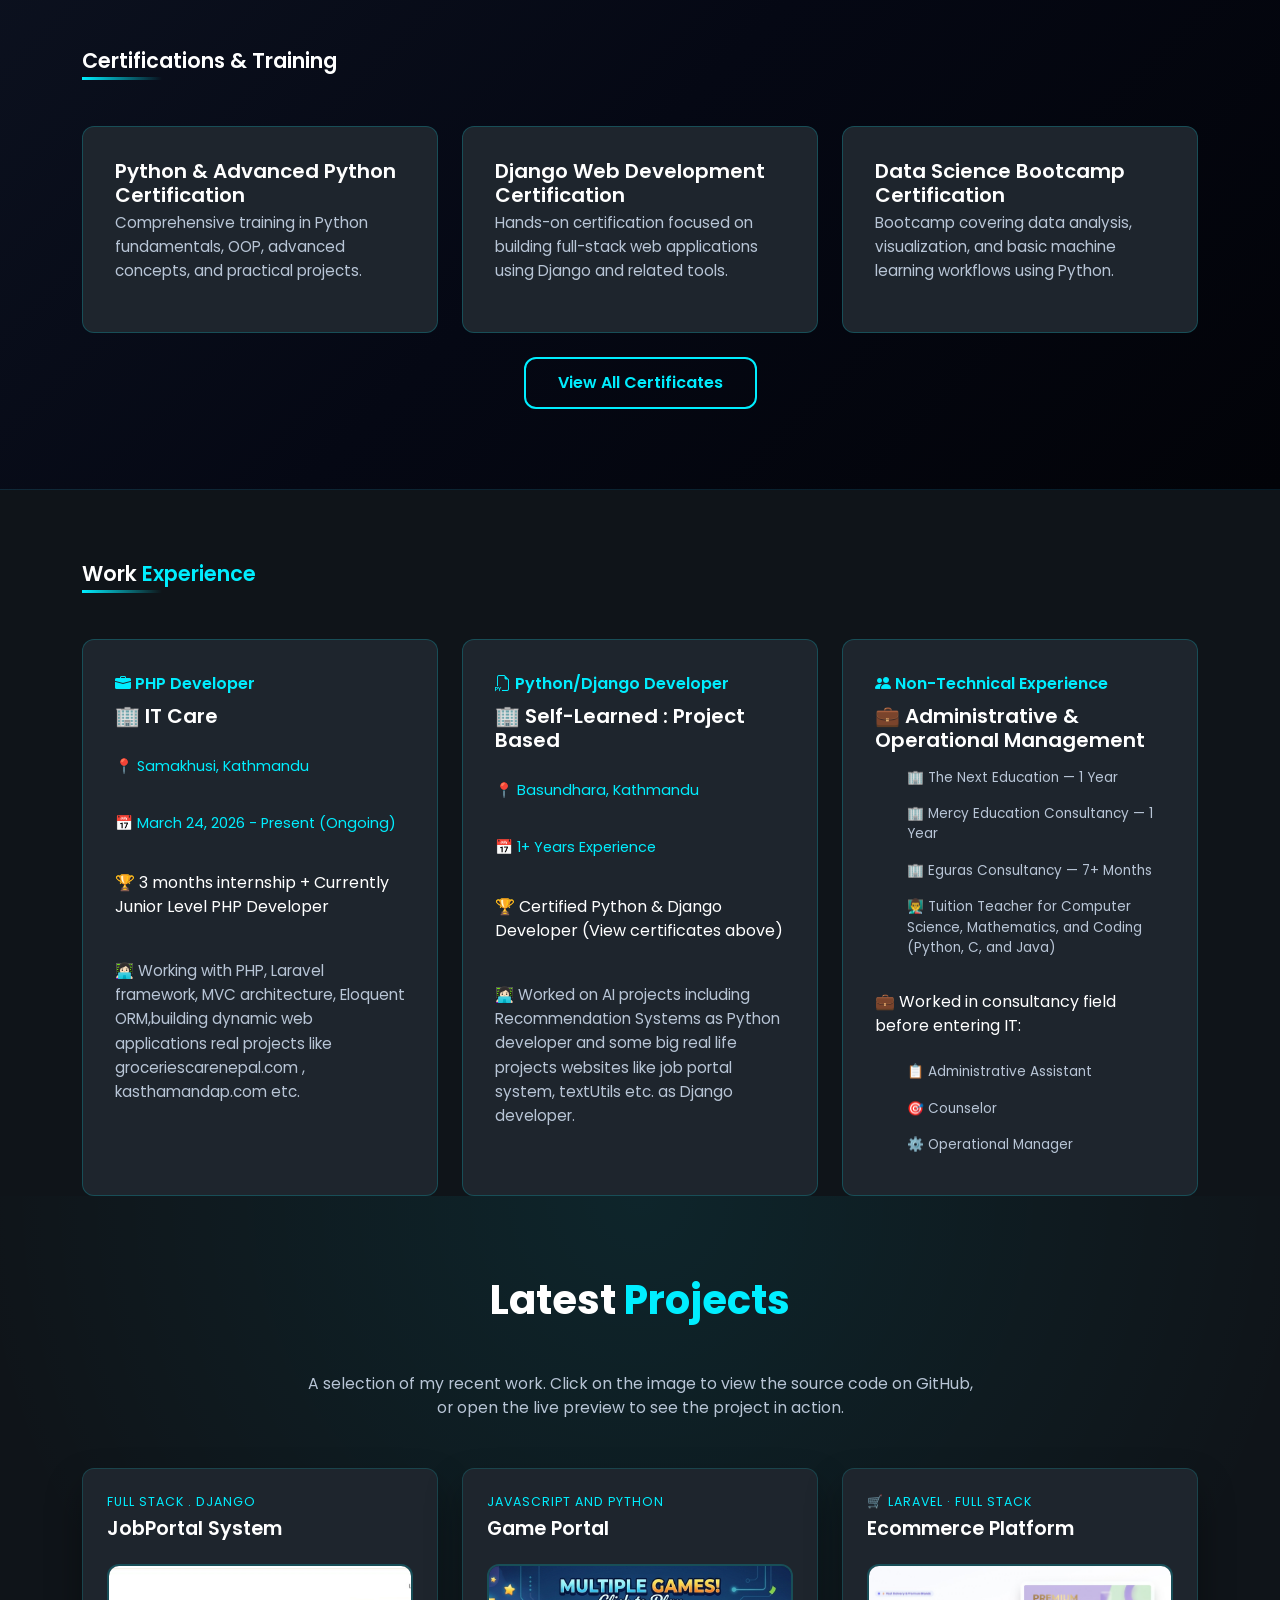
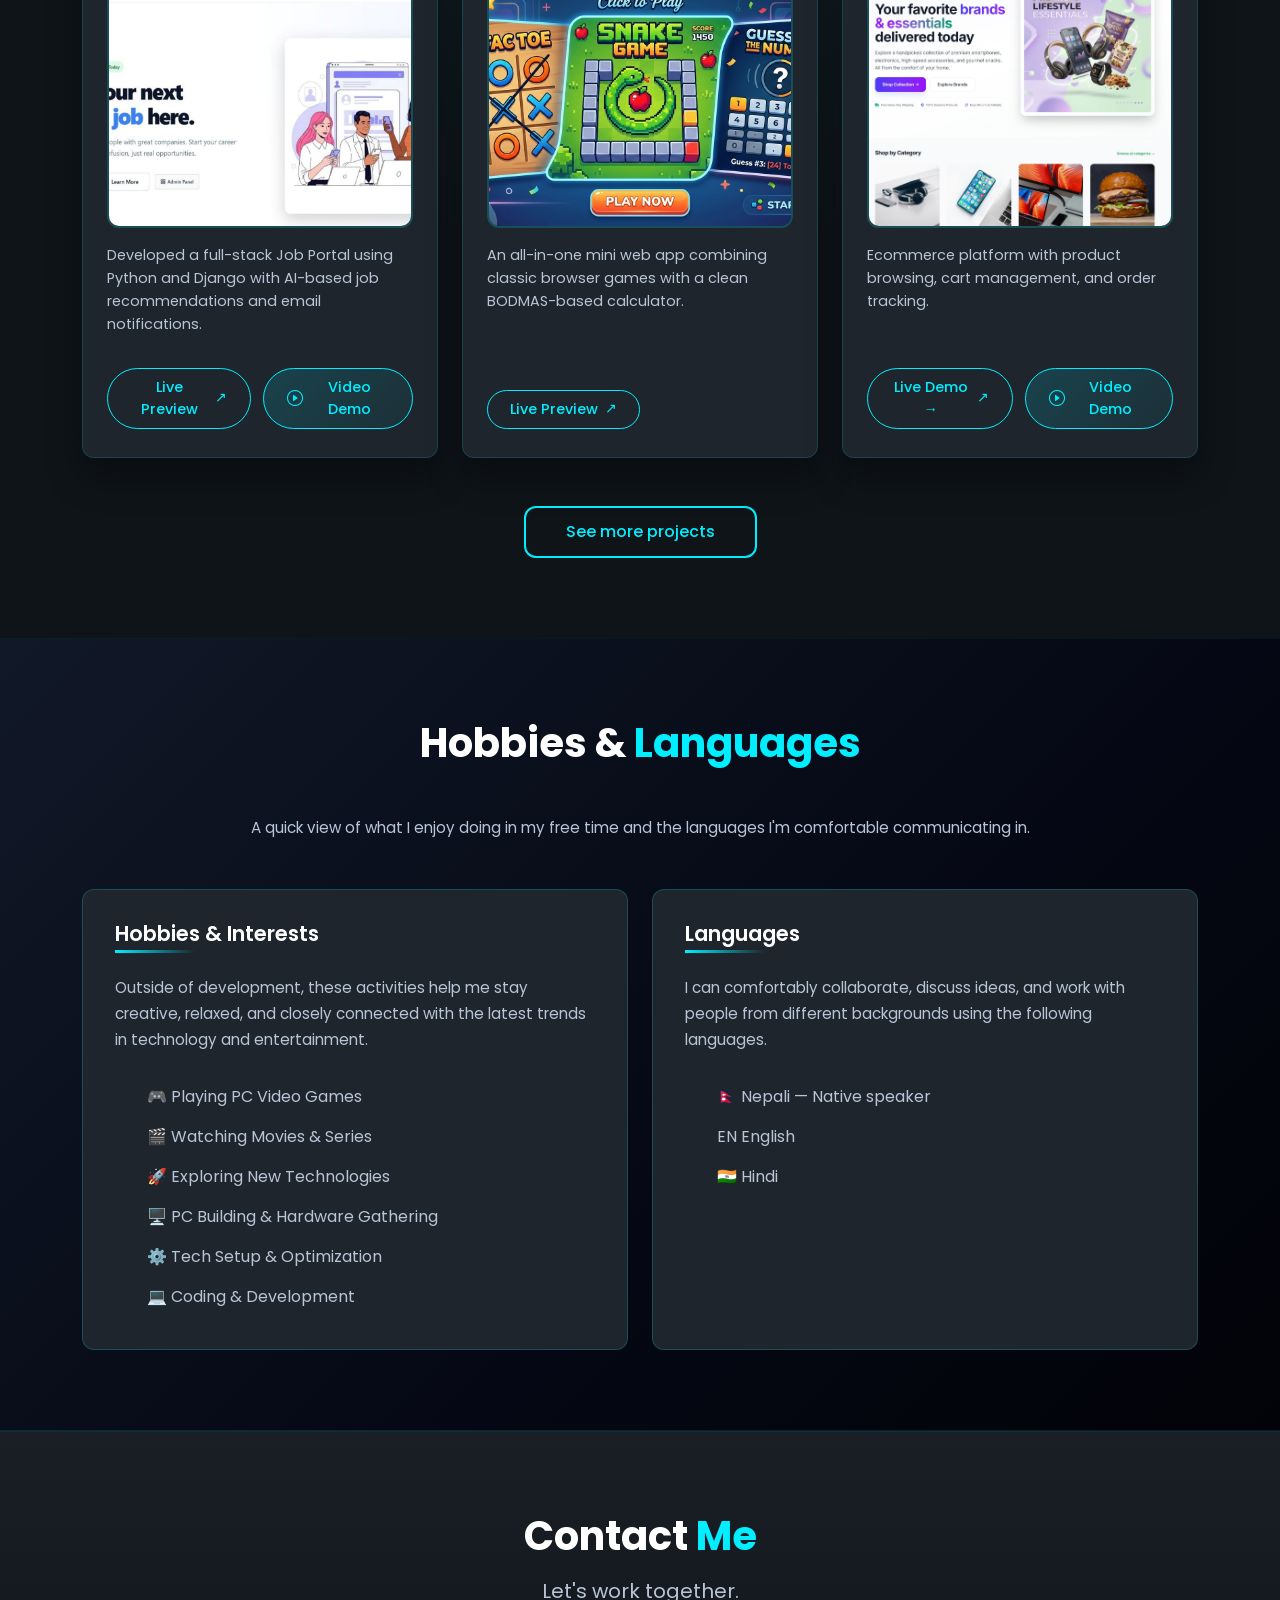
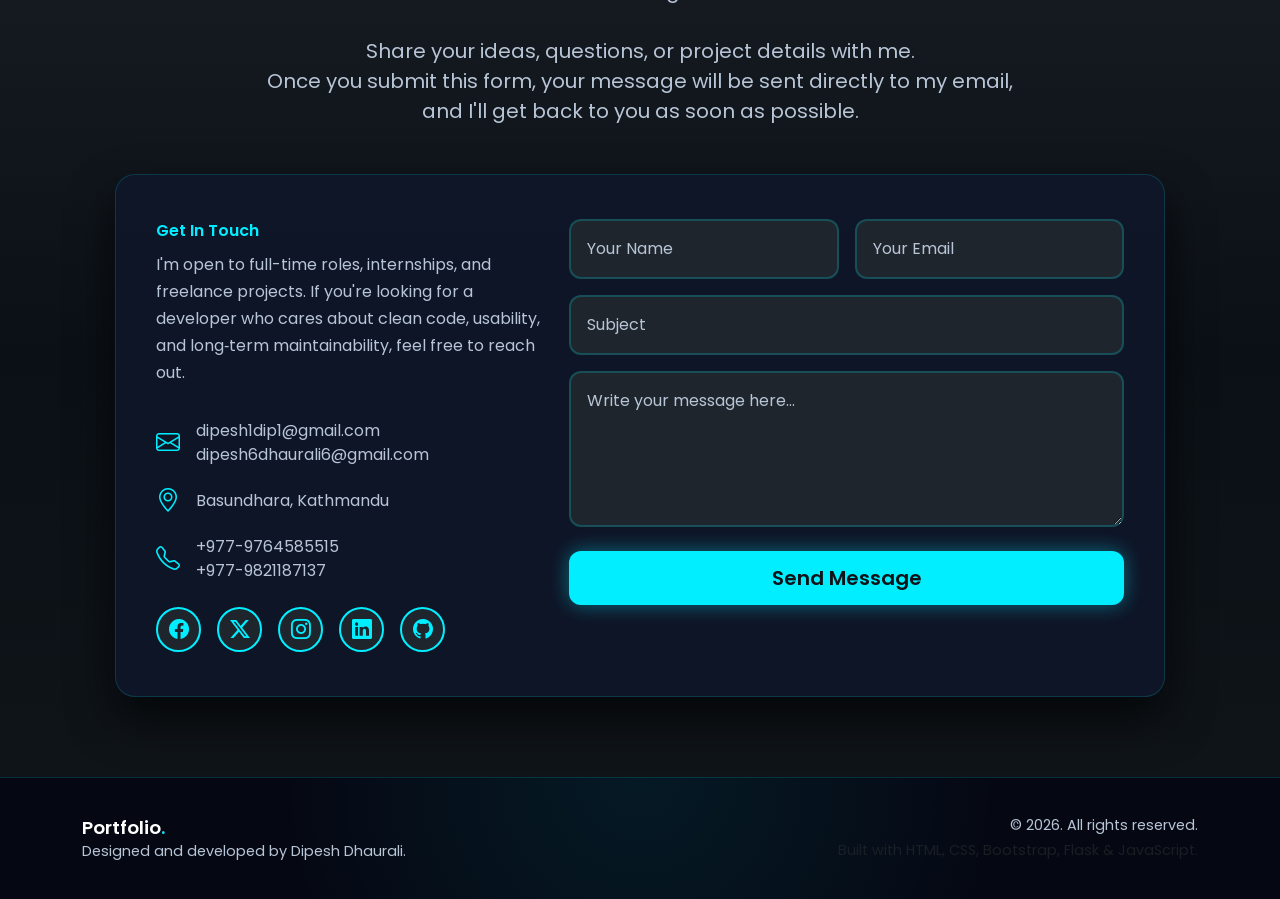
==== commit d5c8fee7: "fixed hope" ====
--- a/index.html
+++ b/index.html
@@ -478,6 +478,7 @@
                     <p class="project-summary">Developed a full-stack Job Portal using Python and Django with AI-based job recommendations and email notifications.</p>
                     <div class="project-actions">
                         <a href="https://dipeshjobportal.pythonanywhere.com/" target="_blank" rel="noopener" class="btn btn-project-live">Live Preview</a>
+                        <button type="button" class="btn btn-project-video" data-video-src="video/JobPortal.mp4" data-video-title="JobPortal System Demo"><i class="bi bi-play-circle"></i> Video Demo</button>
                     </div>
                 </div>
             </div>
@@ -520,7 +521,7 @@
 	-->
             
             <div class="col-md-4 project-item" data-category="main" data-keywords="ecommerce laravel shop cart">
-                <div class="project-card"><div class="project-header"><span class="project-tag">🛒 Laravel · Full Stack</span><h3 class="project-title">Ecommerce Platform </h3></div><a href="https://github.com/Dipesh-Dhaurali/Ecommerce" target="_blank" class="project-image-link"><div class="project-image"><img src="images/ecom.jpg" alt="Ecommerce" loading="lazy"></div></a><p class="project-summary">Ecommerce platform with product browsing, cart management, and order tracking.</p><div class="project-actions"><a href="https://emart.dipeshdhaurali.com.np/" target="_blank" class="btn btn-project-live">Live Demo →</a></div></div>
+                <div class="project-card"><div class="project-header"><span class="project-tag">🛒 Laravel · Full Stack</span><h3 class="project-title">Ecommerce Platform </h3></div><a href="https://github.com/Dipesh-Dhaurali/Ecommerce" target="_blank" class="project-image-link"><div class="project-image"><img src="images/ecom.jpg" alt="Ecommerce" loading="lazy"></div></a><p class="project-summary">Ecommerce platform with product browsing, cart management, and order tracking.</p><div class="project-actions"><a href="https://emart.dipeshdhaurali.com.np/" target="_blank" class="btn btn-project-live">Live Demo →</a><button type="button" class="btn btn-project-video" data-video-src="video/Emart.mp4" data-video-title="Ecommerce Platform Demo"><i class="bi bi-play-circle"></i> Video Demo</button></div></div>
             </div>
             
             
@@ -648,6 +649,22 @@
     <i class="bi bi-arrow-up"></i>
 </button>
 
+<!-- Video Demo Modal -->
+<div id="videoModal" class="video-modal-overlay" aria-hidden="true">
+    <div class="video-modal" role="dialog" aria-modal="true" aria-labelledby="videoModalTitle">
+        <button type="button" class="video-modal-close" aria-label="Close video modal">&times;</button>
+        <div class="video-modal-header">
+            <h3 id="videoModalTitle" class="video-modal-title"><i class="bi bi-play-circle text-accent"></i> <span id="videoModalTitleText">Video Demo</span></h3>
+        </div>
+        <div class="video-modal-body">
+            <video id="videoModalPlayer" controls preload="metadata" playsinline>
+                <source src="" type="video/mp4">
+                Your browser does not support the video tag.
+            </video>
+        </div>
+    </div>
+</div>
+
 <!-- Scripts -->
 <script src="https://cdn.jsdelivr.net/npm/bootstrap@5.3.2/dist/js/bootstrap.bundle.min.js"></script>
 <script src="https://unpkg.com/aos@2.3.1/dist/aos.js"></script>
--- a/style.css
+++ b/style.css
@@ -814,6 +814,240 @@
     font-weight: 600;
 }
 
+.btn-project-download {
+    background: transparent;
+    border-radius: 999px;
+    border: 1px solid var(--accent);
+    color: var(--accent);
+    font-size: 0.9rem;
+    padding: 0.5rem 1.4rem;
+    font-weight: 500;
+    display: inline-flex;
+    align-items: center;
+    gap: 0.4rem;
+    text-decoration: none;
+    transition: all 0.3s ease;
+}
+
+.btn-project-download:hover {
+    background: var(--accent) !important;
+    color: #fff !important;
+    border: 2px solid var(--accent) !important;
+    box-shadow: 0 0 15px rgba(0, 238, 255, 0.8);
+    font-weight: 600;
+}
+
+/* ========== Video Demo Button & Modal ========== */
+.btn-project-video {
+    background: linear-gradient(135deg, rgba(0, 238, 255, 0.15), rgba(0, 238, 255, 0.05));
+    border-radius: 999px;
+    border: 1px solid var(--accent);
+    color: var(--accent);
+    font-size: 0.9rem;
+    padding: 0.5rem 1.4rem;
+    font-weight: 500;
+    display: inline-flex;
+    align-items: center;
+    gap: 0.45rem;
+    text-decoration: none;
+    transition: all 0.3s ease;
+    cursor: pointer;
+    outline: none;
+    font-family: inherit;
+}
+
+.btn-project-video i {
+    font-size: 1rem;
+}
+
+.btn-project-video:hover {
+    background: var(--accent) !important;
+    color: var(--bg-dark) !important;
+    border: 1px solid var(--accent) !important;
+    box-shadow: 0 0 20px var(--accent-glow);
+    font-weight: 600;
+    transform: translateY(-1px);
+}
+
+.btn-project-video:active {
+    transform: translateY(0);
+}
+
+/* Video Modal Overlay */
+.video-modal-overlay {
+    position: fixed;
+    inset: 0;
+    background: rgba(0, 0, 0, 0.85);
+    backdrop-filter: blur(6px);
+    -webkit-backdrop-filter: blur(6px);
+    display: none;
+    align-items: center;
+    justify-content: center;
+    z-index: 10000;
+    padding: 1rem;
+    opacity: 0;
+    transition: opacity 0.3s ease;
+}
+
+.video-modal-overlay.open {
+    display: flex;
+    opacity: 1;
+}
+
+/* Video Modal Box */
+.video-modal {
+    position: relative;
+    width: 100%;
+    max-width: 60vw;
+    background: var(--bg-card);
+    border: 1px solid rgba(0, 238, 255, 0.35);
+    border-radius: 18px;
+    box-shadow: 0 0 60px var(--accent-glow), 0 25px 80px rgba(0, 0, 0, 0.7);
+    overflow: hidden;
+    transform: scale(0.85);
+    transition: transform 0.3s cubic-bezier(0.175, 0.885, 0.32, 1.275);
+    animation: modalGlow 3s ease-in-out infinite;
+}
+
+.video-modal-overlay.open .video-modal {
+    transform: scale(1);
+}
+
+@keyframes modalGlow {
+    0%, 100% { box-shadow: 0 0 50px var(--accent-glow), 0 25px 80px rgba(0, 0, 0, 0.7); }
+    50%      { box-shadow: 0 0 75px rgba(0, 238, 255, 0.55), 0 25px 80px rgba(0, 0, 0, 0.7); }
+}
+
+/* Close Button */
+.video-modal-close {
+    position: absolute;
+    top: 0.5rem;
+    right: 0.75rem;
+    width: 42px;
+    height: 42px;
+    border-radius: 50%;
+    border: 1px solid rgba(0, 238, 255, 0.4);
+    background: rgba(15, 20, 25, 0.85);
+    color: var(--accent);
+    font-size: 1.75rem;
+    line-height: 1;
+    font-weight: 700;
+    display: flex;
+    align-items: center;
+    justify-content: center;
+    cursor: pointer;
+    z-index: 5;
+    transition: all 0.25s ease;
+    padding: 0;
+    outline: none;
+}
+
+.video-modal-close:hover {
+    background: var(--accent);
+    color: var(--bg-dark);
+    transform: rotate(90deg) scale(1.08);
+    box-shadow: 0 0 20px var(--accent-glow);
+}
+
+/* Modal Header */
+.video-modal-header {
+    padding: 1rem 1.5rem 0.85rem;
+    background: linear-gradient(135deg, rgba(0, 238, 255, 0.08), transparent);
+    border-bottom: 1px solid rgba(0, 238, 255, 0.15);
+}
+
+.video-modal-title {
+    font-size: 1.05rem;
+    font-weight: 600;
+    color: var(--text-white);
+    margin: 0;
+    display: flex;
+    align-items: center;
+    gap: 0.5rem;
+}
+
+/* Modal Body / Video Player */
+.video-modal-body {
+    background: #000;
+    padding: 0;
+    position: relative;
+}
+
+.video-modal-body video {
+    width: 100%;
+    height: auto;
+    display: block;
+    max-height: 70vh;
+    background: #000;
+    outline: none;
+    pointer-events: auto;
+    -webkit-user-select: none;
+    user-select: none;
+}
+
+.video-modal-body video:focus,
+.video-modal-body video:focus-visible {
+    outline: 2px solid var(--accent);
+    outline-offset: -2px;
+}
+
+.video-modal-body video::-webkit-media-controls-panel {
+    background: linear-gradient(transparent, rgba(0, 0, 0, 0.9));
+    pointer-events: auto;
+}
+
+.video-modal-body video::-webkit-media-controls,
+.video-modal-body video::-webkit-media-controls-enclosure {
+    pointer-events: auto;
+    z-index: 10;
+}
+
+.video-modal-body video::-webkit-media-controls-timeline {
+    pointer-events: auto;
+    cursor: pointer;
+}
+
+.video-modal-body video::-webkit-media-controls-current-time-display,
+.video-modal-body video::-webkit-media-controls-time-remaining-display {
+    pointer-events: none;
+}
+
+.video-modal-body video::-webkit-media-controls-timeline {
+    pointer-events: auto !important;
+    cursor: pointer !important;
+}
+
+.video-modal-body video::-webkit-media-controls-play-button,
+.video-modal-body video::-webkit-media-controls-volume-slider,
+.video-modal-body video::-webkit-media-controls-mute-button,
+.video-modal-body video::-webkit-media-controls-fullscreen-button {
+    pointer-events: auto !important;
+}
+
+.video-modal-body video.is-seeking {
+    cursor: ew-resize !important;
+}
+
+/* Responsive Modal */
+@media (max-width: 1199px) {
+    .video-modal { max-width: 72vw; }
+}
+@media (max-width: 991px) {
+    .video-modal { max-width: 85vw; }
+    .video-modal-header { padding: 0.85rem 1.25rem 0.75rem; }
+    .video-modal-title { font-size: 0.98rem; }
+    .video-modal-close { width: 38px; height: 38px; font-size: 1.55rem; }
+}
+@media (max-width: 576px) {
+    .video-modal { max-width: 96vw; border-radius: 14px; }
+    .video-modal-overlay { padding: 0.5rem; }
+    .video-modal-header { padding: 0.75rem 1rem 0.6rem; padding-right: 3.5rem; }
+    .video-modal-title { font-size: 0.9rem; }
+    .video-modal-close { top: 0.4rem; right: 0.45rem; width: 34px; height: 34px; font-size: 1.4rem; }
+    .btn-project-video { padding: 0.45rem 1rem; font-size: 0.82rem; }
+    .project-actions { flex-wrap: wrap; }
+}
+
 .btn-see-more-projects {
     padding-left: 2.5rem;
     padding-right: 2.5rem;
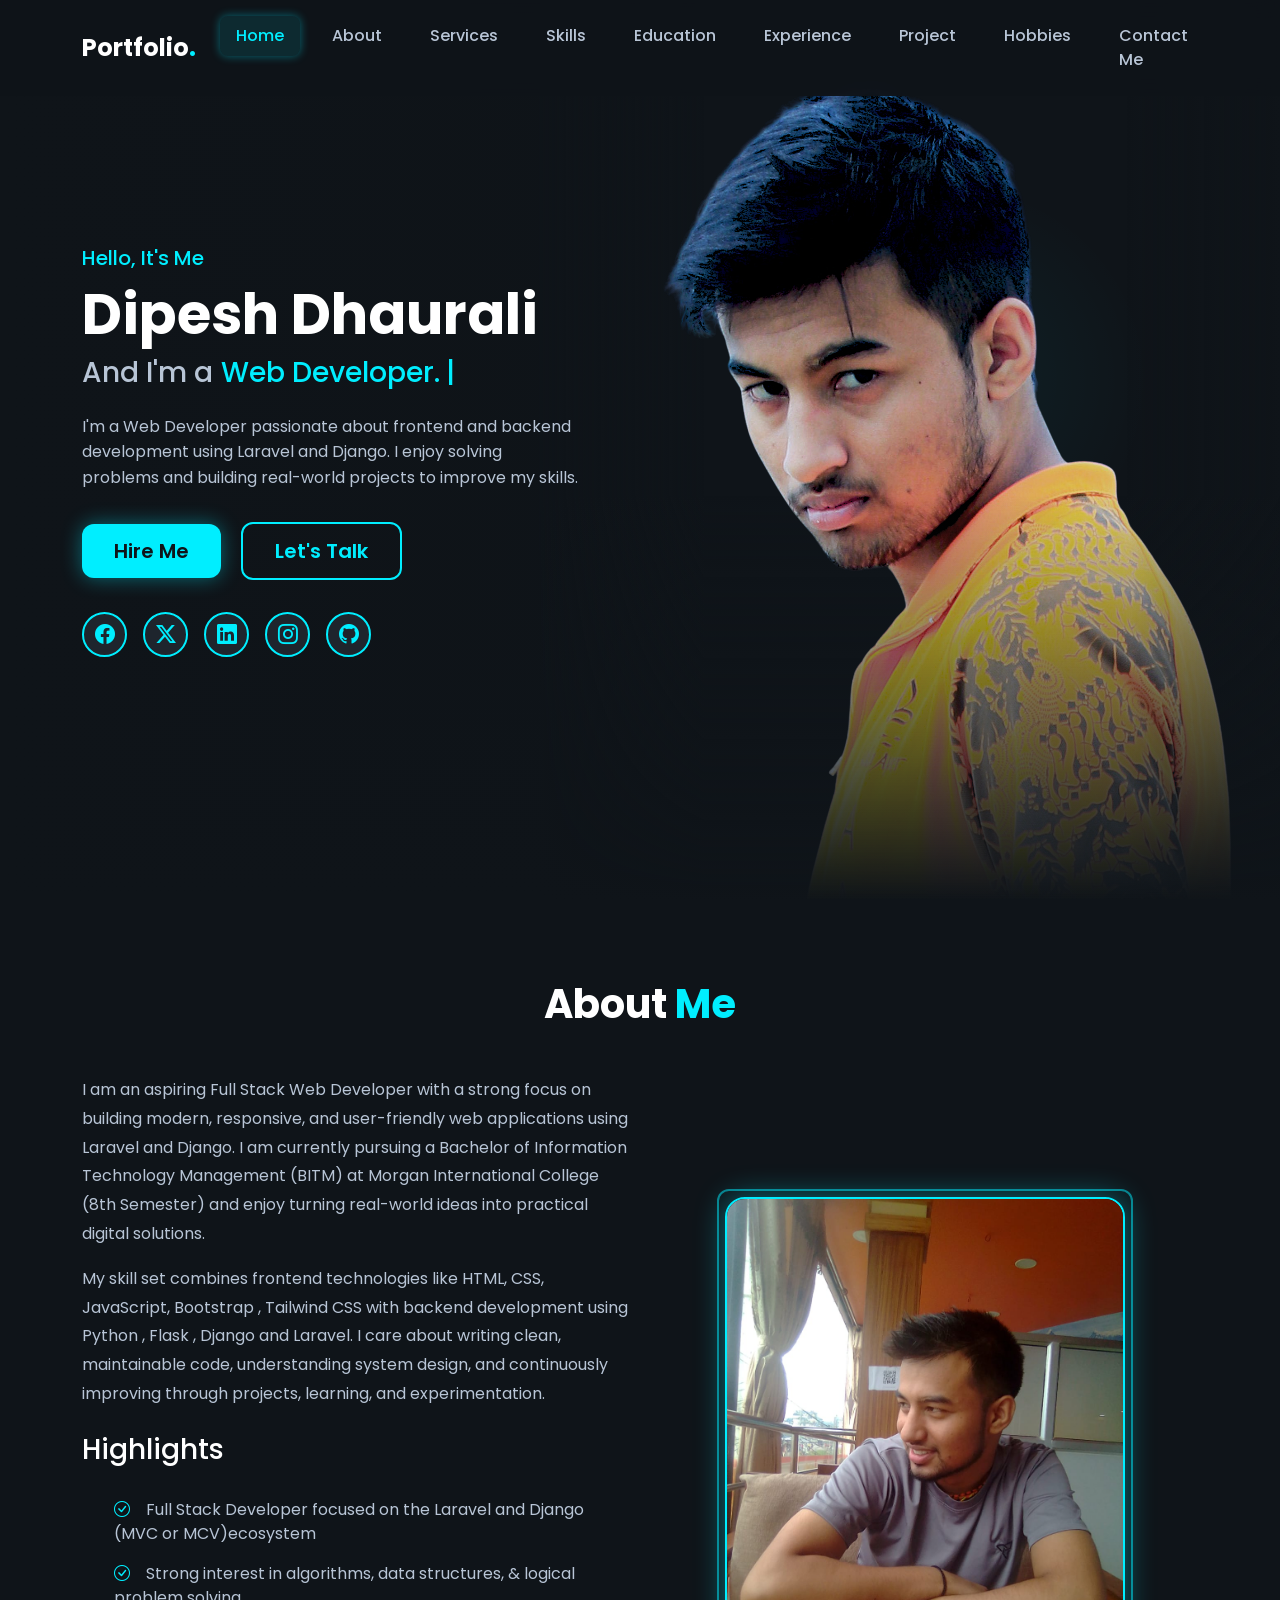
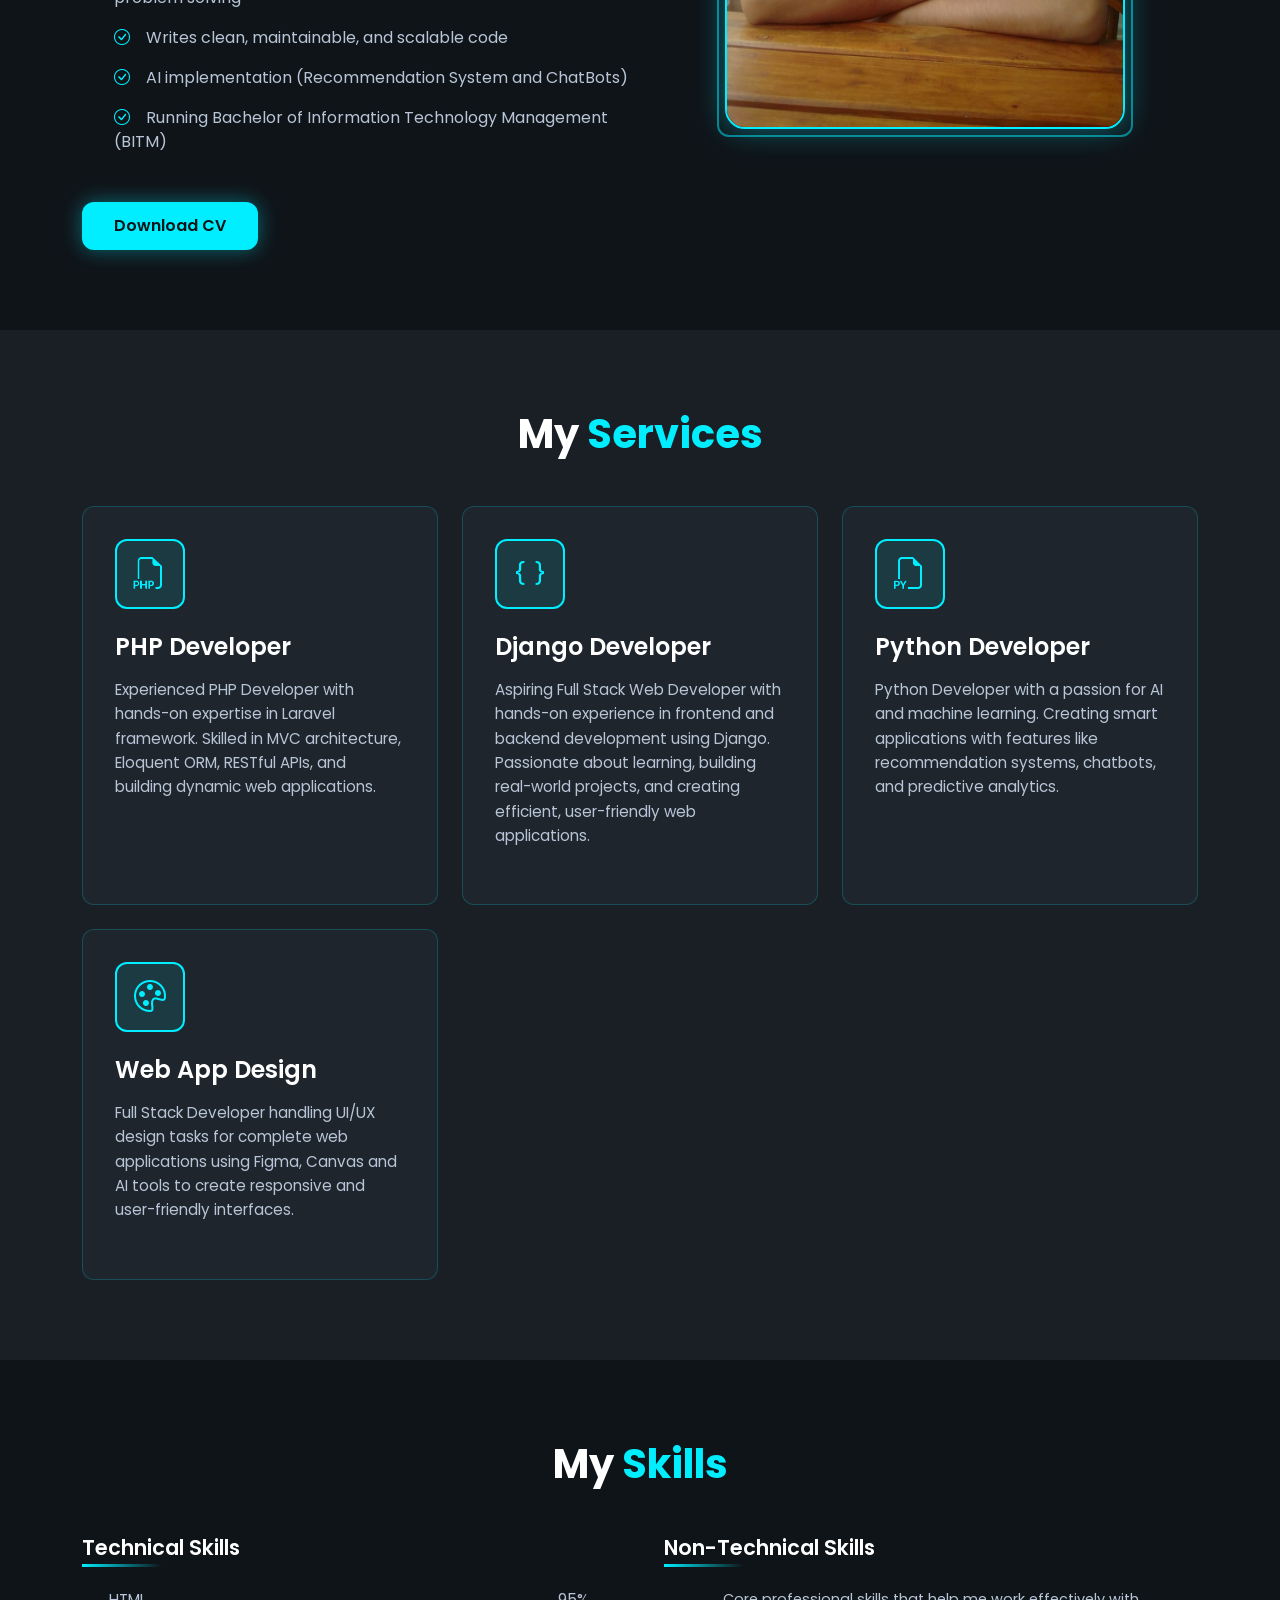
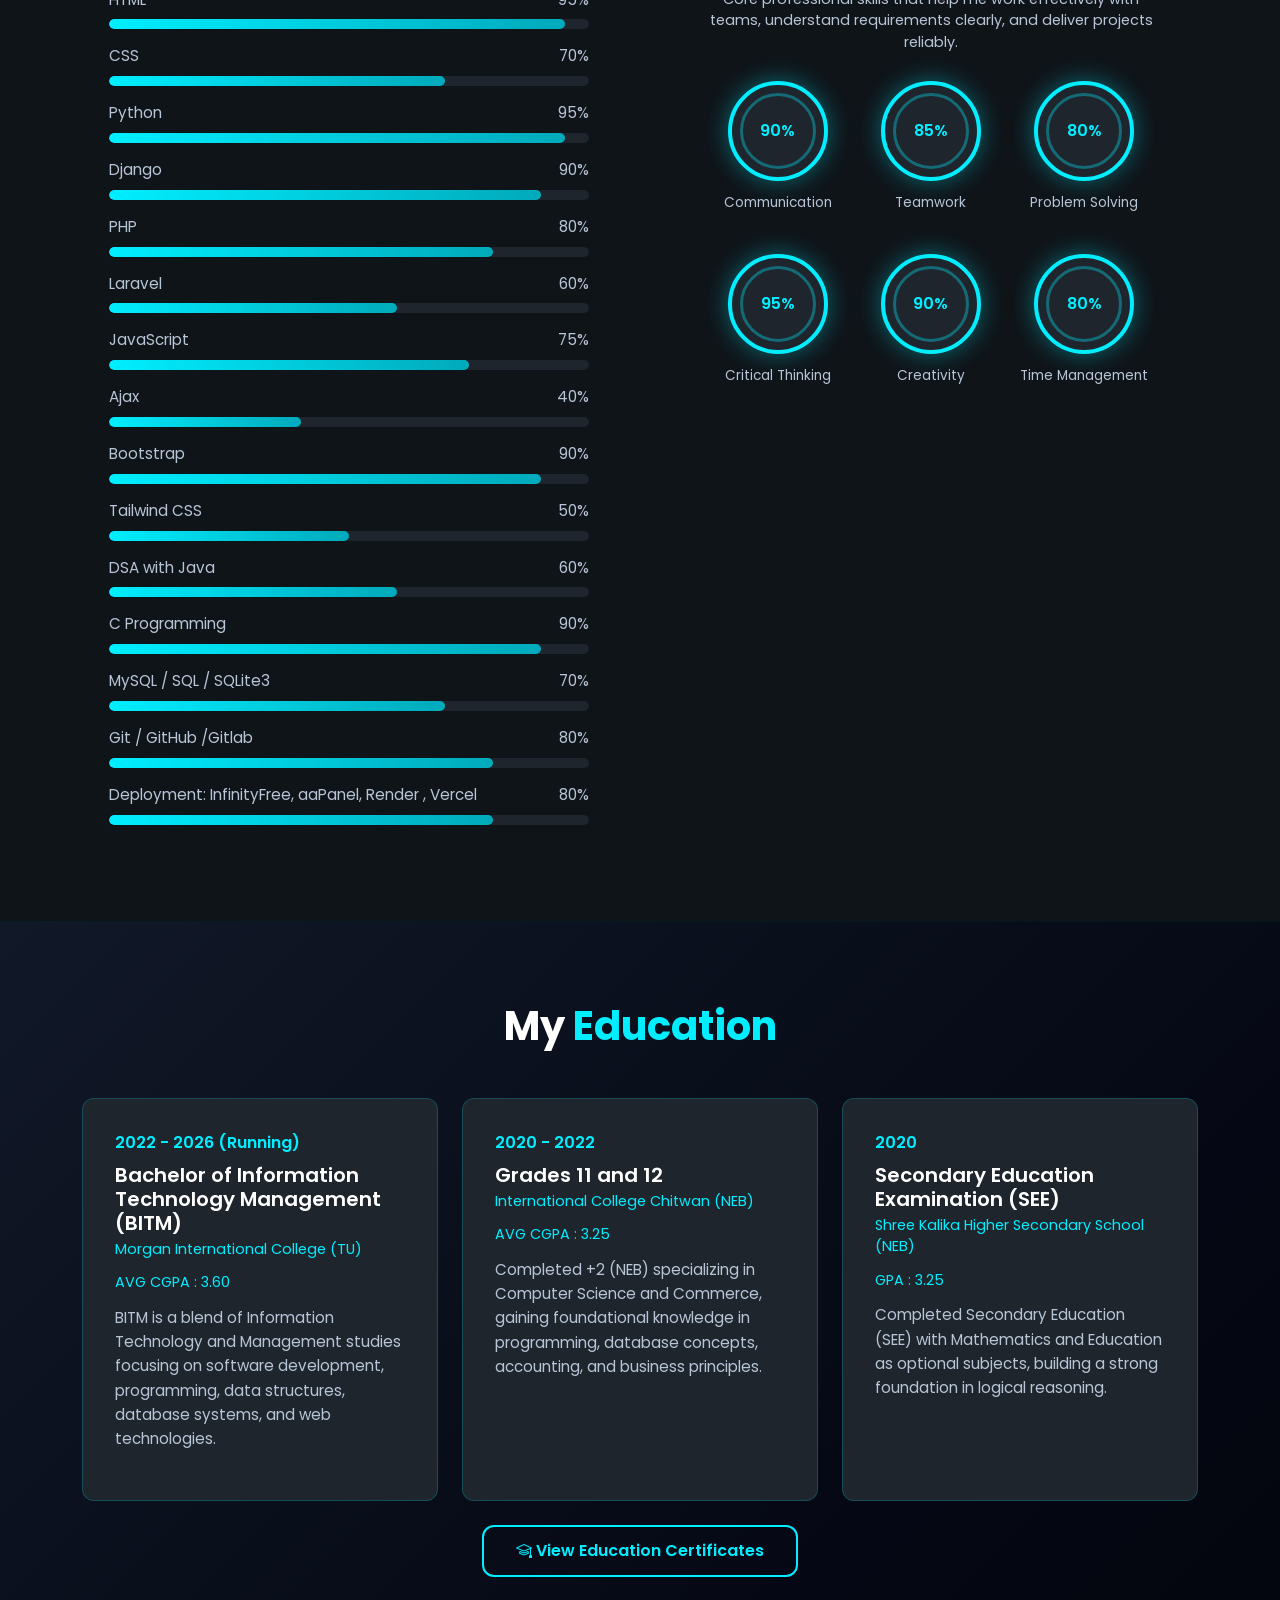
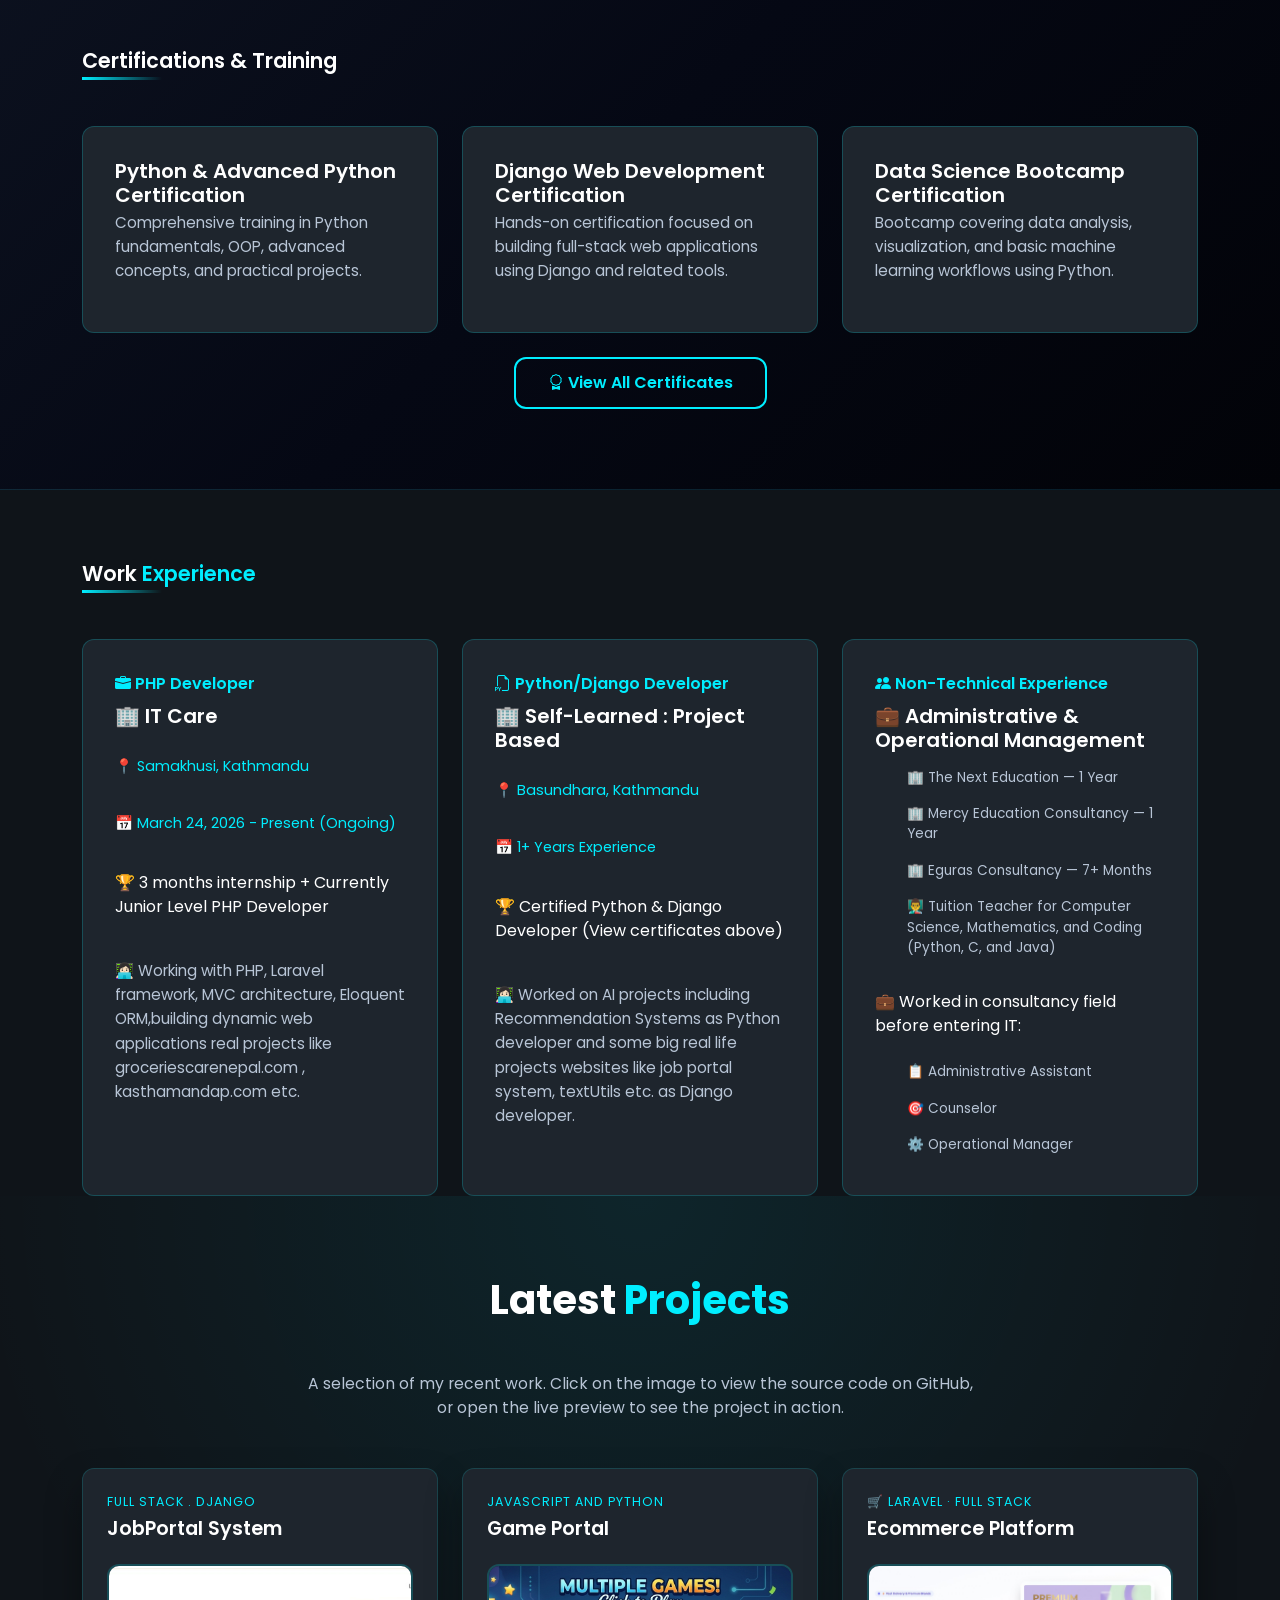
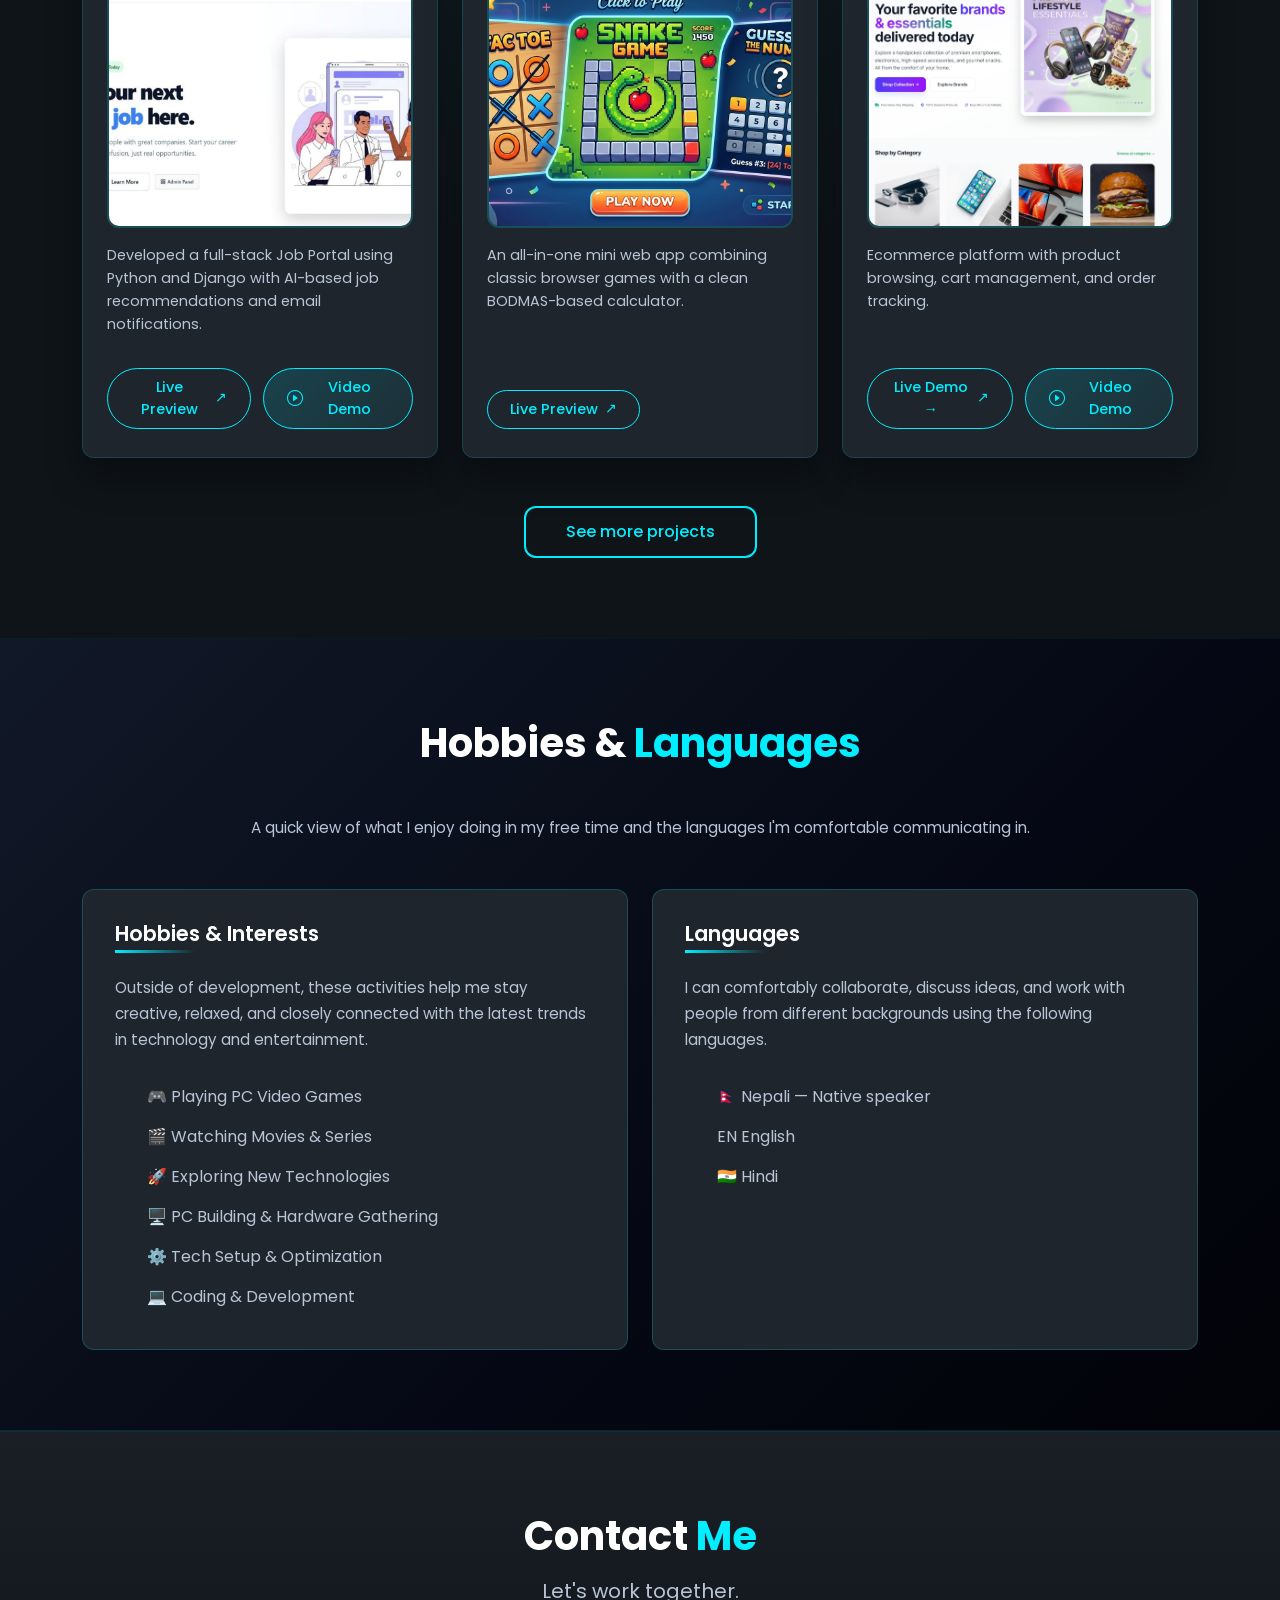
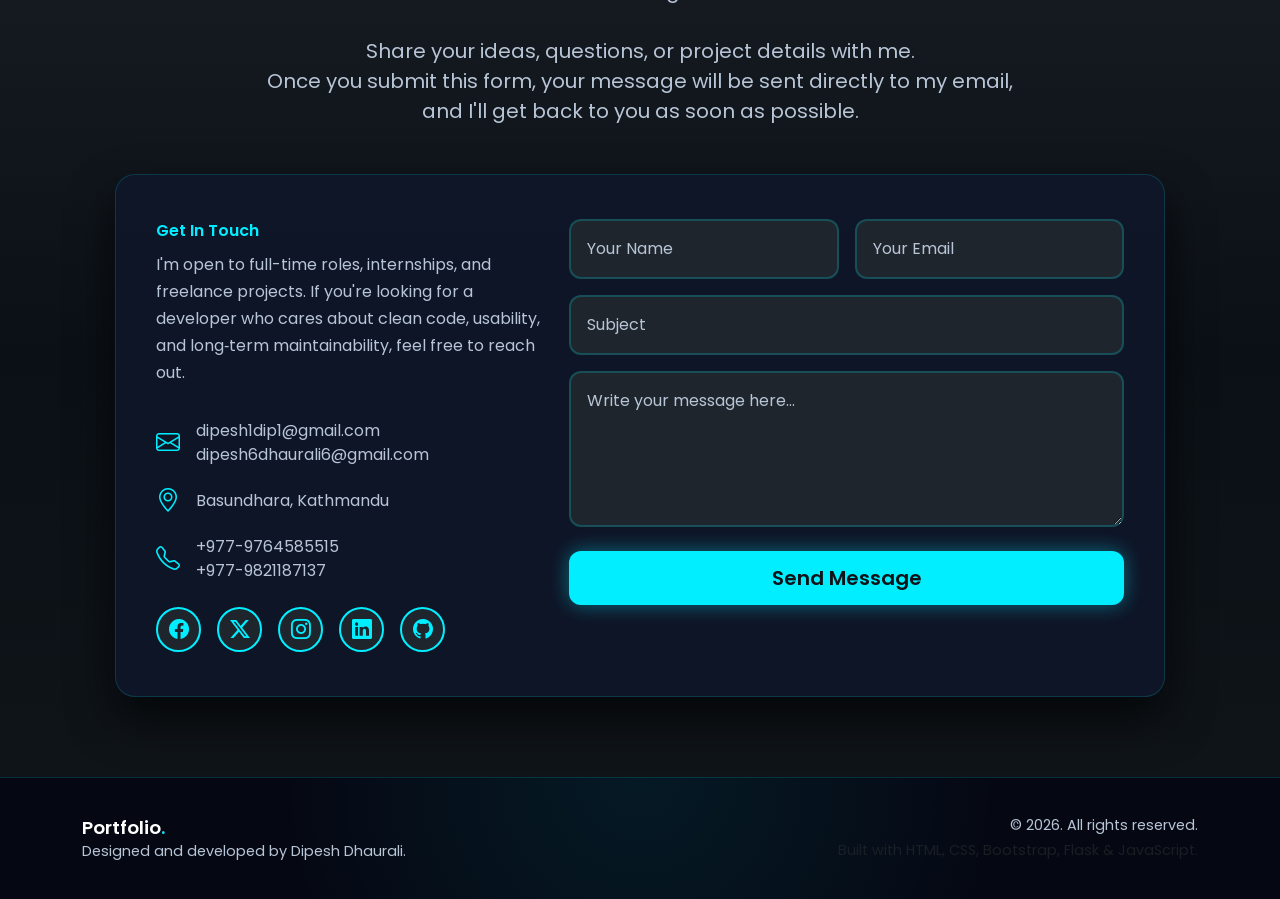
==== commit 1592f340: "pdf preview features added" ====
--- a/index.html
+++ b/index.html
@@ -377,7 +377,7 @@
             </div>
         </div>
         <div class="text-center mt-4">
-            <a href="https://drive.google.com/drive/u/1/folders/1lurBYw88oFm5bokoYQu7AnQ2rMVchGo1" target="_blank" class="btn btn-outline-accent">View Education Certificates</a>
+            <a href="education.html" class="btn btn-outline-accent"><i class="bi bi-mortarboard"></i> View Education Certificates</a>
         </div>
         <div class="row g-4 mt-5">
             <div class="col-12">
@@ -403,7 +403,7 @@
             </div>
         </div>
         <div class="text-center mt-4">
-            <a href="https://github.com/Dipesh-Dhaurali/My-Certification" target="_blank" class="btn btn-outline-accent">View All Certificates</a>
+            <a href="certificate.html" class="btn btn-outline-accent"><i class="bi bi-award"></i> View All Certificates</a>
         </div>
         </div>
 </section>
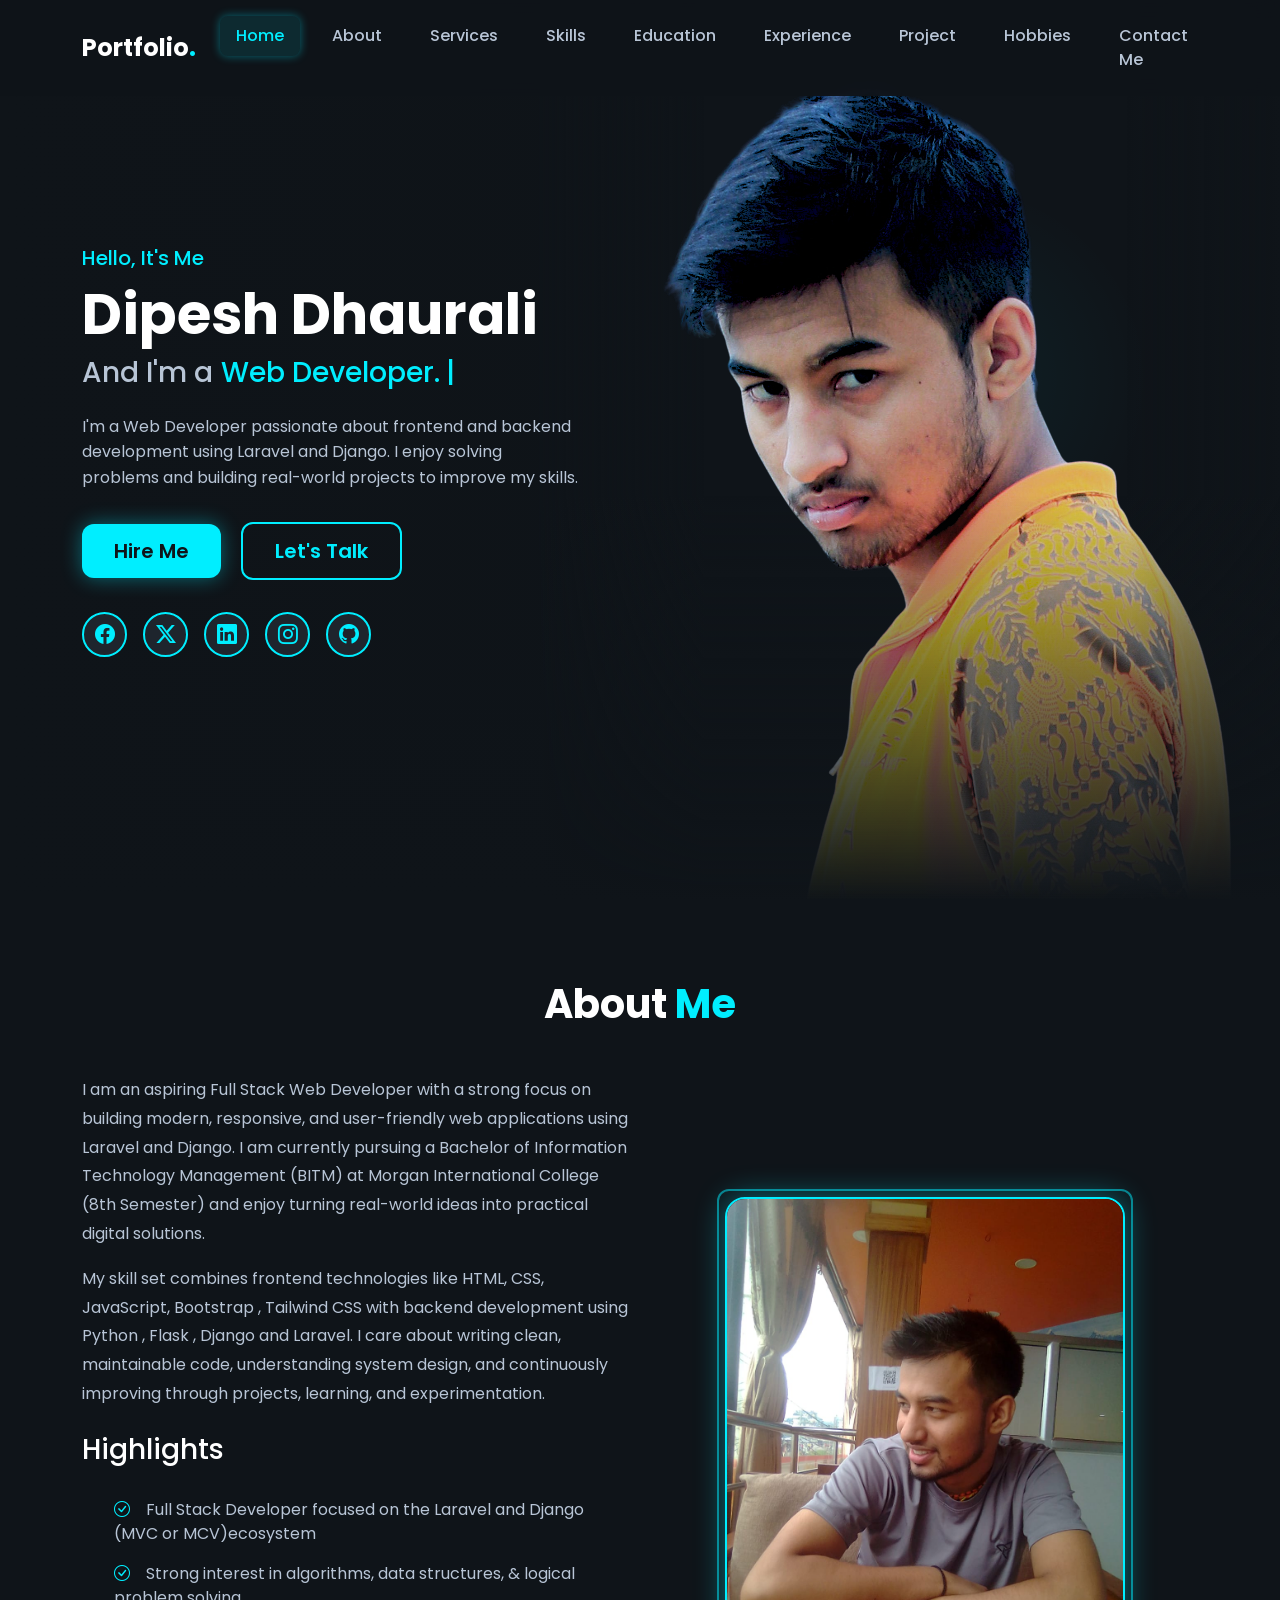
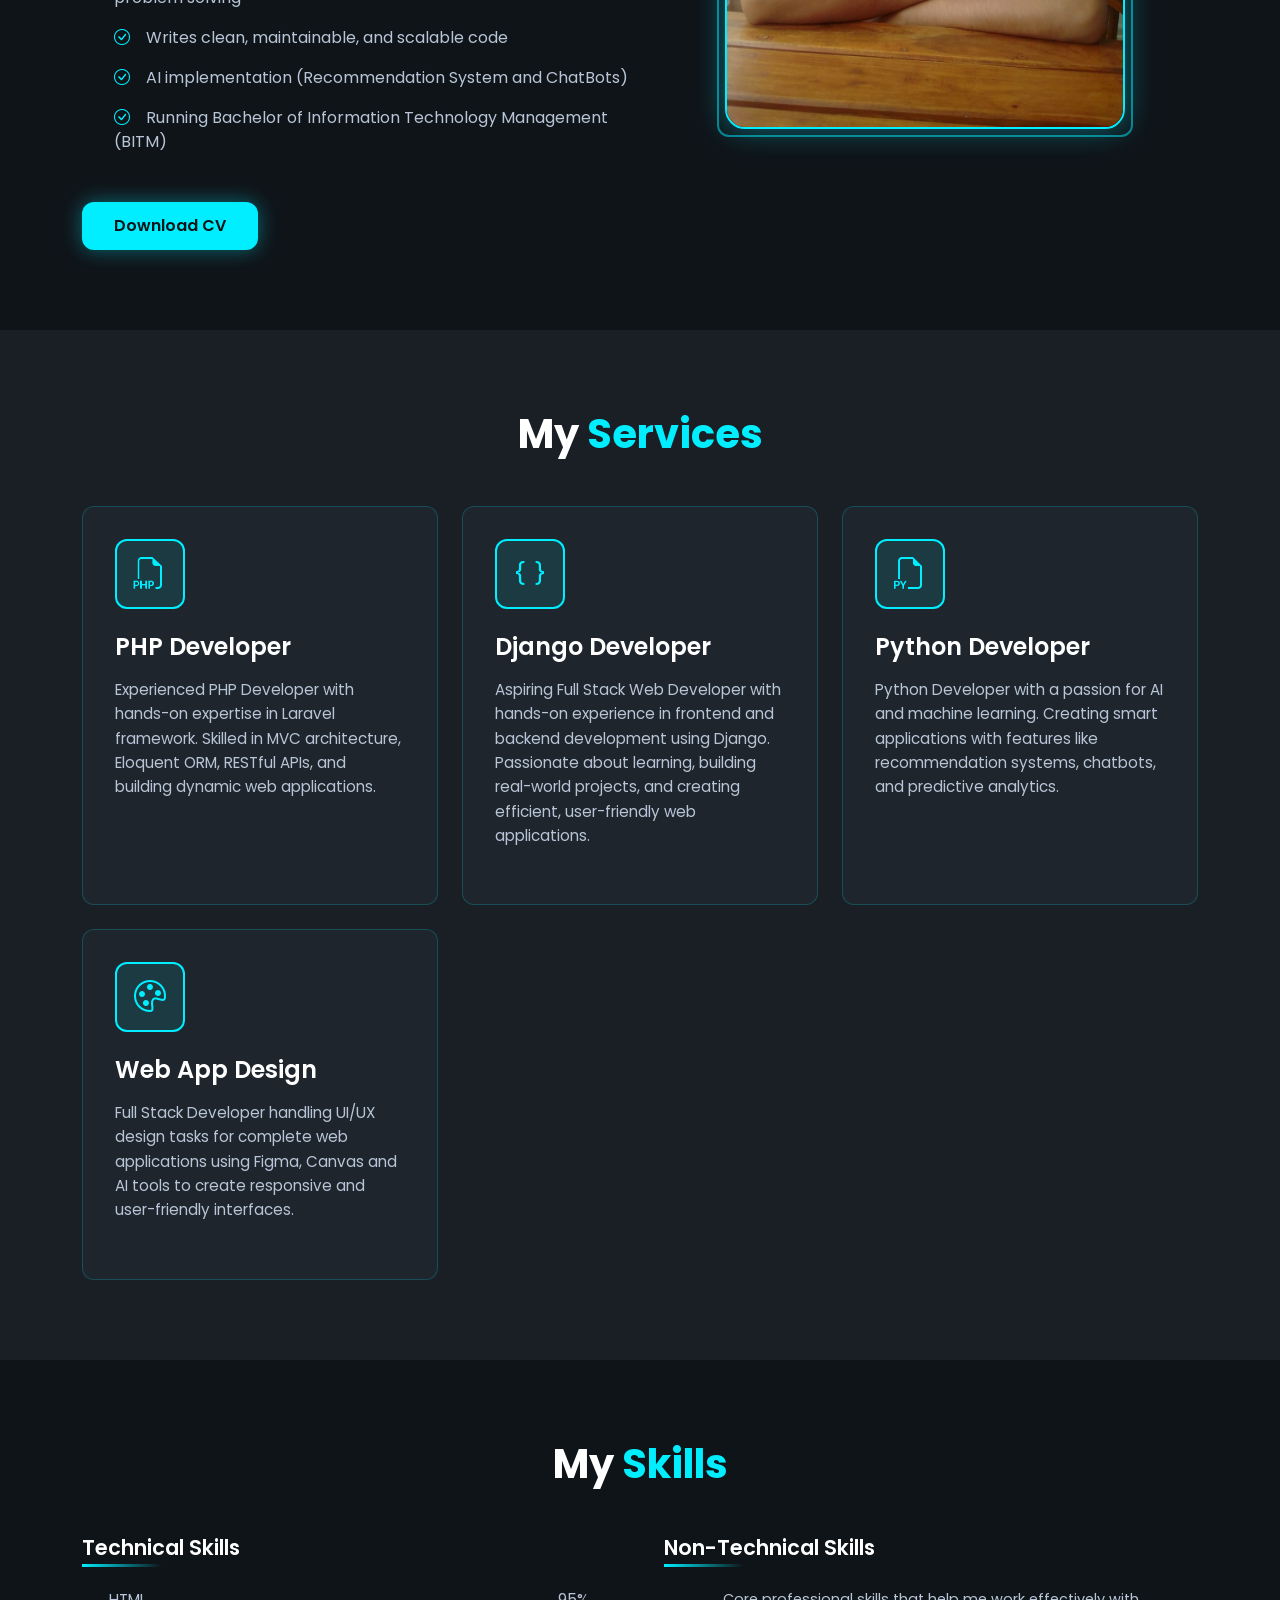
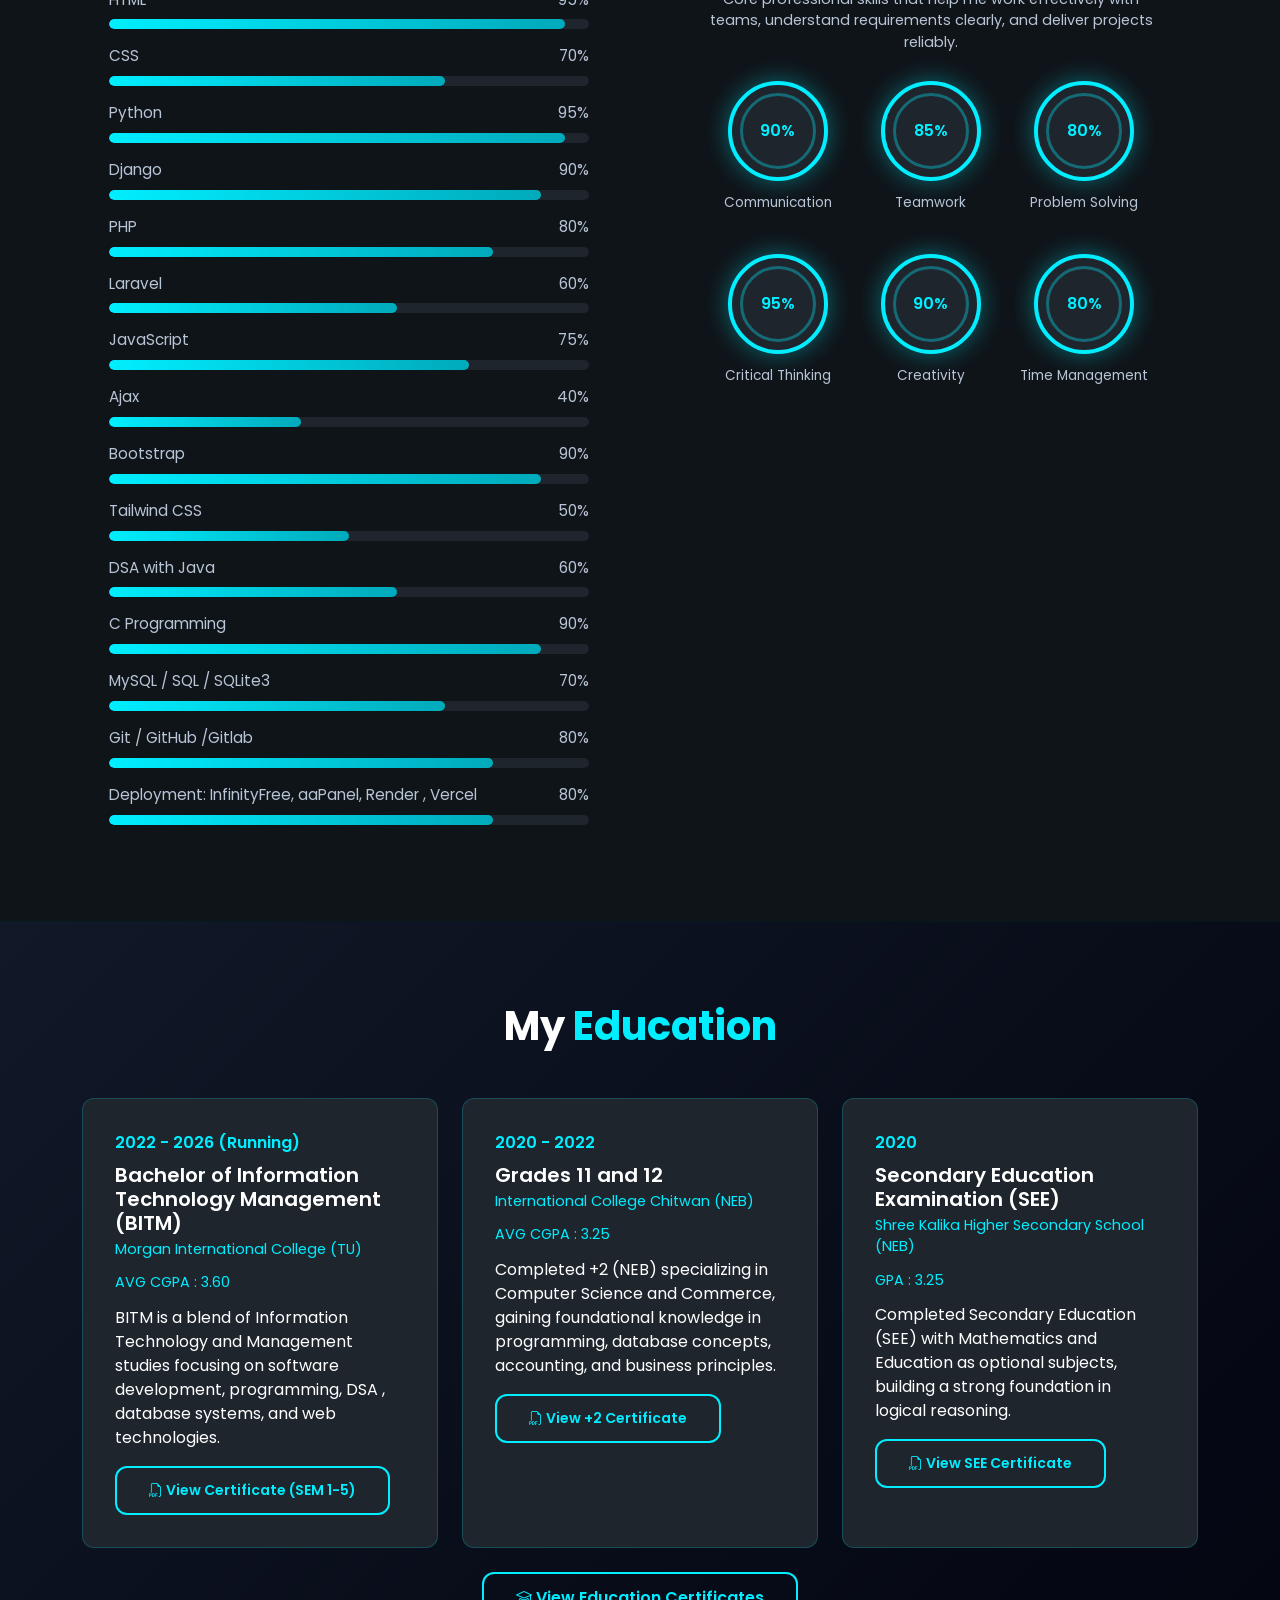
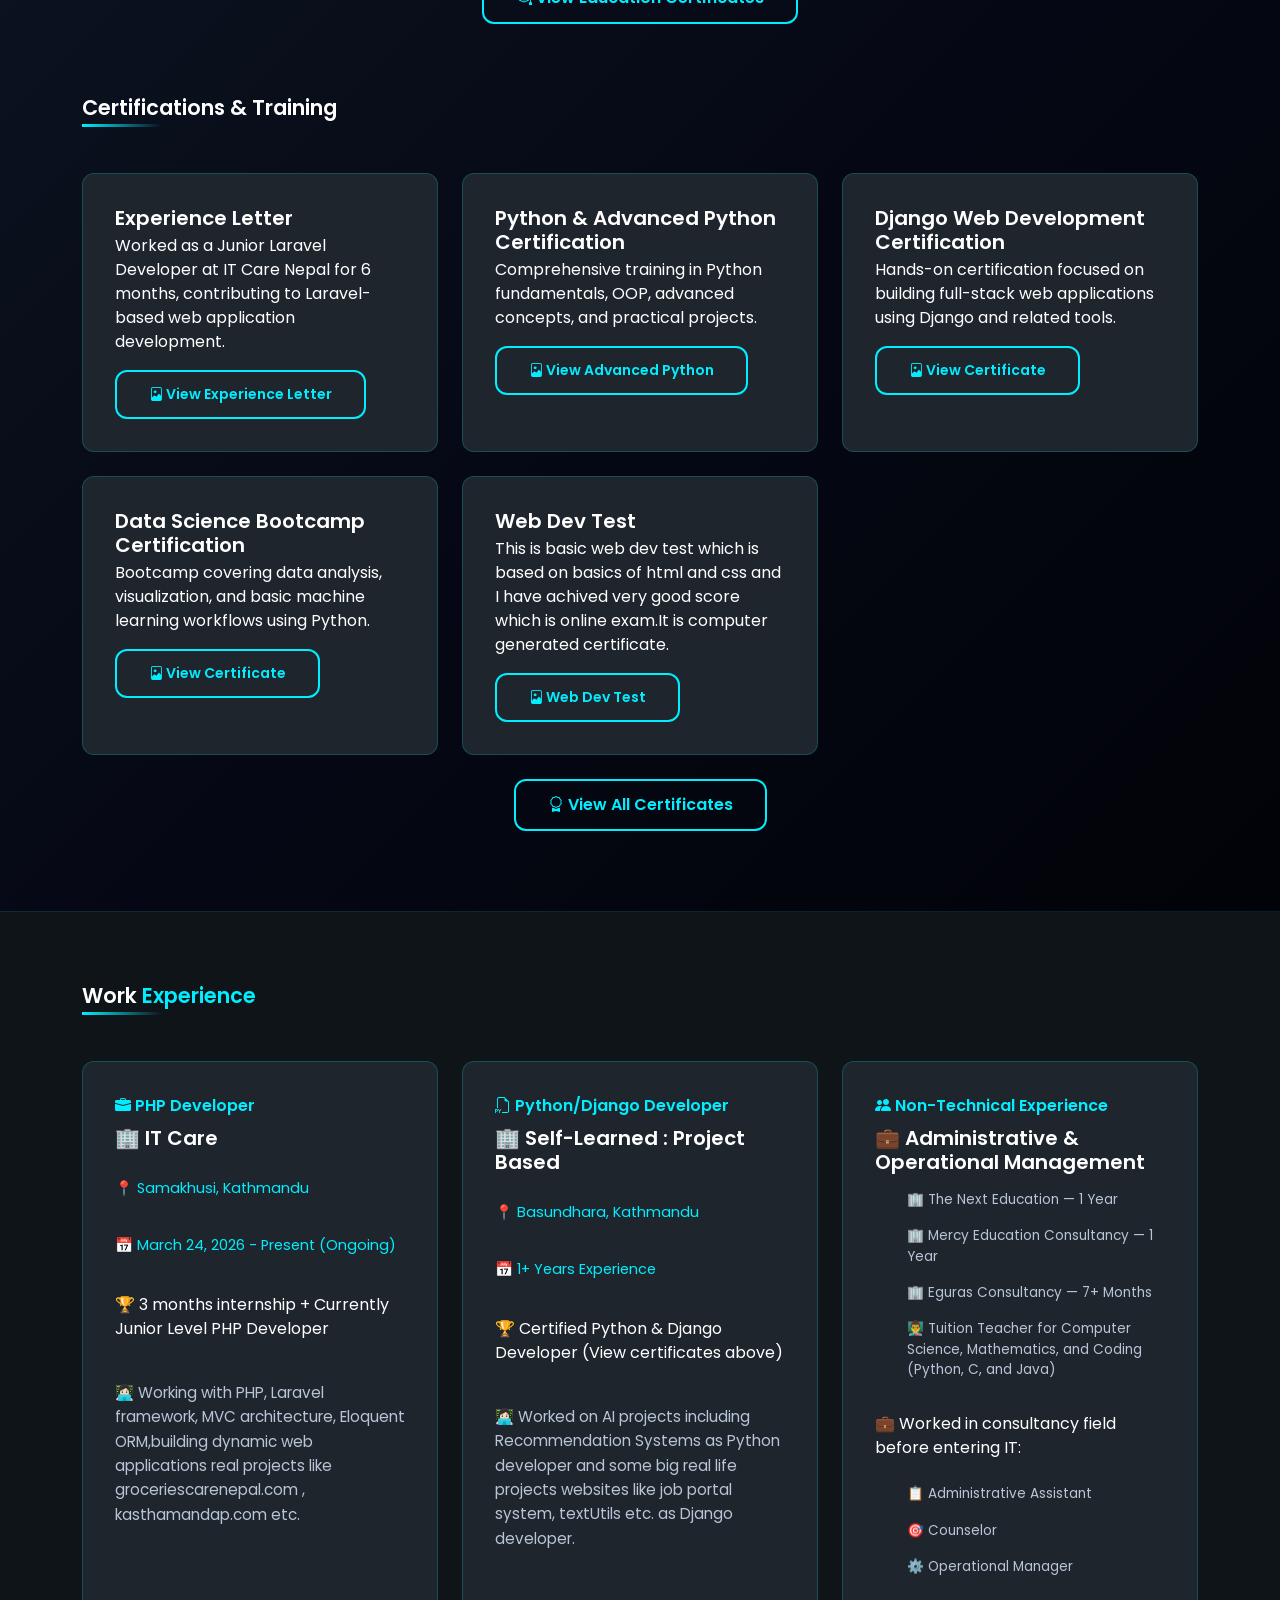
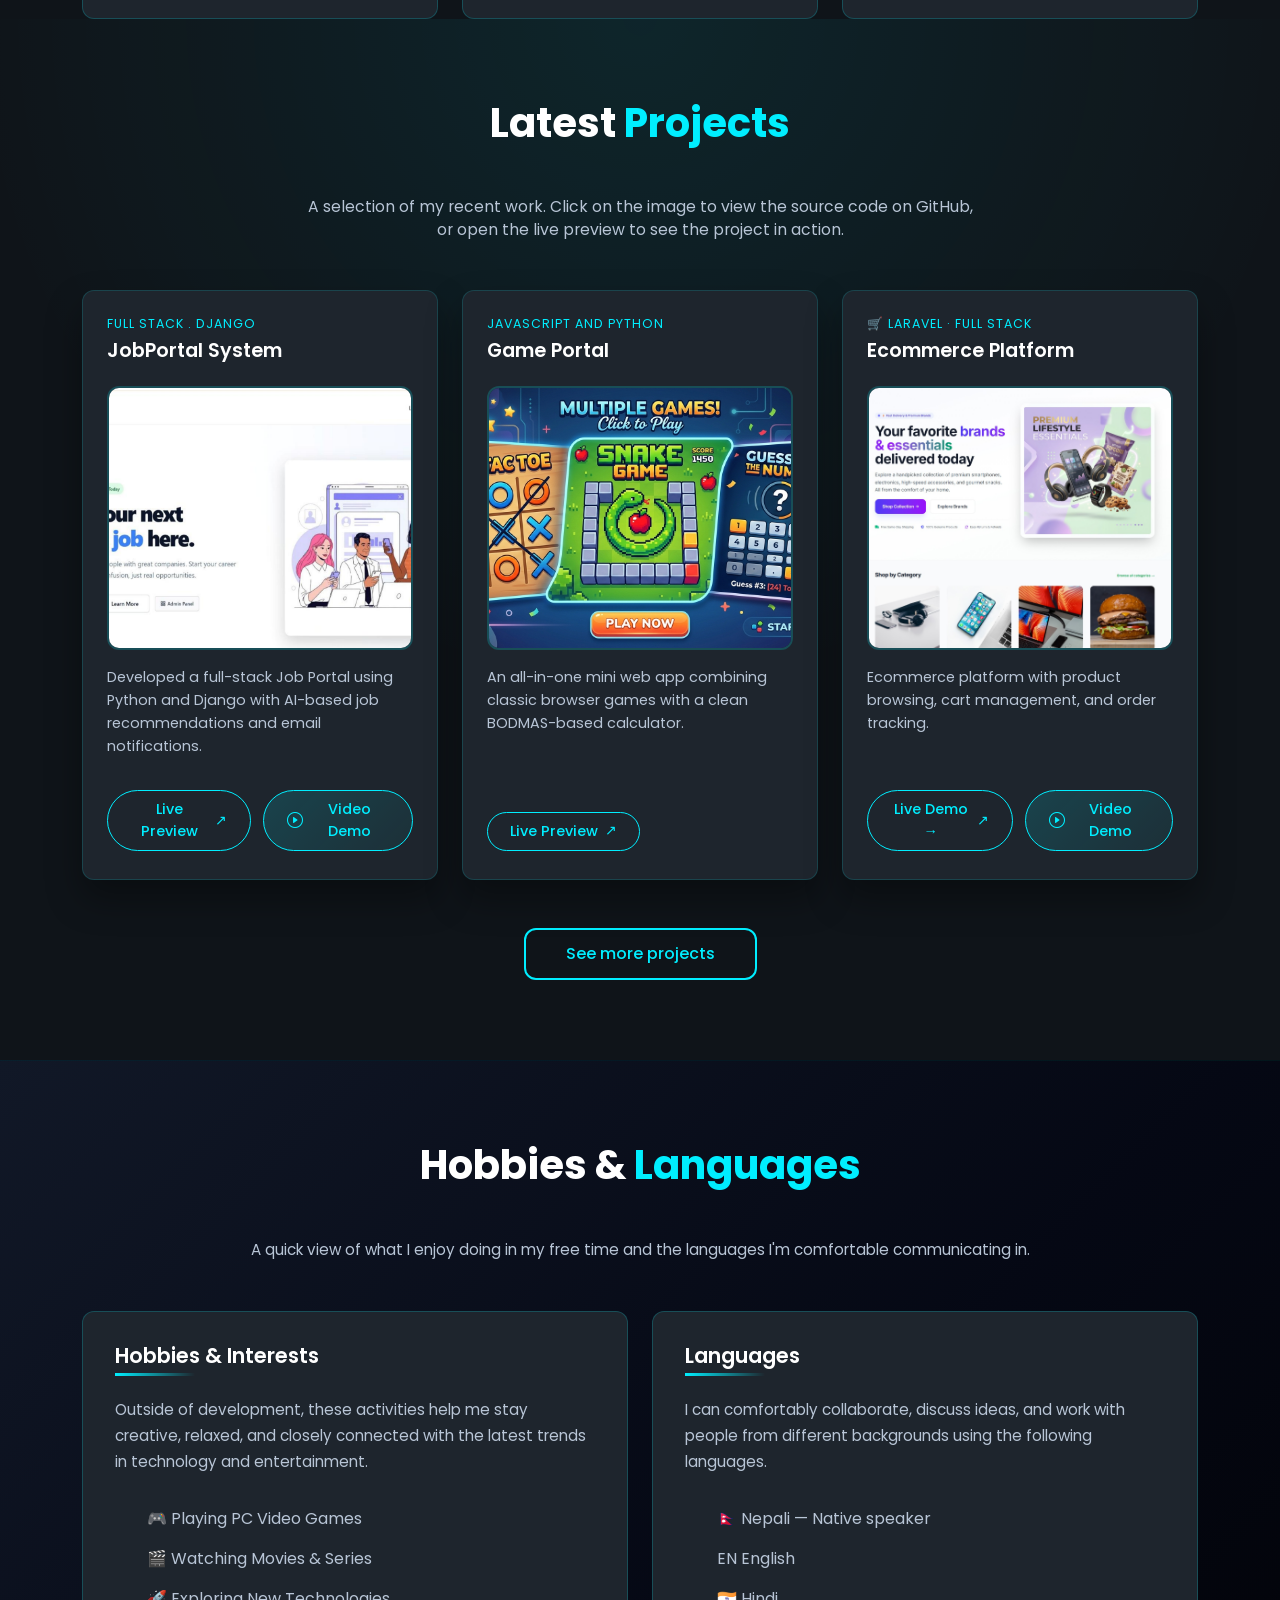
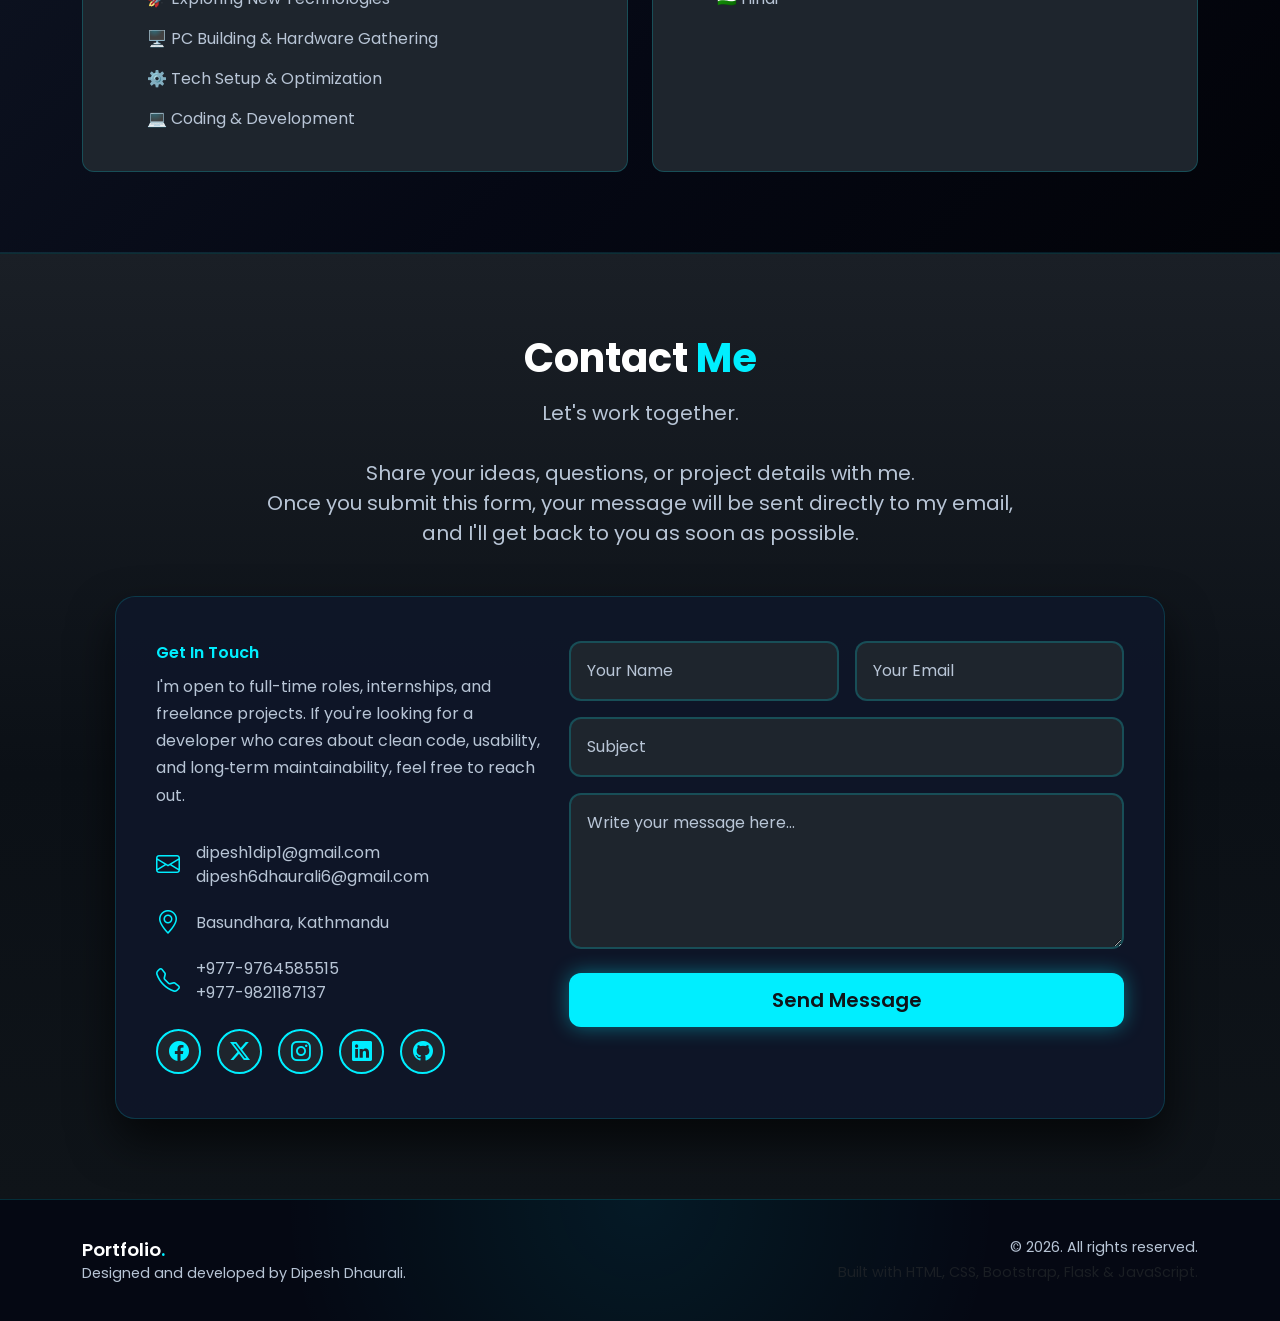
==== commit c614b087: "certifications things fixed" ====
--- a/index.html
+++ b/index.html
@@ -354,7 +354,10 @@
                     <h4>Bachelor of Information Technology Management (BITM)</h4>
                     <p class="edu-institute">Morgan International College (TU)</p>
                     <p class="edu-institute">AVG CGPA : 3.60</p>
-                    <p>BITM is a blend of Information Technology and Management studies focusing on software development, programming, data structures, database systems, and web technologies.</p>
+                    <p>BITM is a blend of Information Technology and Management studies focusing on software development, programming, DSA , database systems, and web technologies.</p>
+                    <div class="mt-3 d-flex flex-wrap gap-2">
+                        <a href="education.html#d=BIM%20Certificate%20%28%201%20to%205%20%29%20SEM.pdf" class="btn btn-outline-accent btn-sm"><i class="bi bi-filetype-pdf"></i> View Certificate (SEM 1-5)</a>
+                    </div>
                 </div>
             </div>
             <div class="col-lg-4" data-aos="fade-up" data-aos-delay="200">
@@ -364,6 +367,9 @@
                     <p class="edu-institute">International College Chitwan (NEB)</p>
                     <p class="edu-institute">AVG CGPA : 3.25</p>
                     <p>Completed +2 (NEB) specializing in Computer Science and Commerce, gaining foundational knowledge in programming, database concepts, accounting, and business principles.</p>
+                    <div class="mt-3">
+                        <a href="education.html#d=%2B2%20and%20SEE%20Certificate.pdf" class="btn btn-outline-accent btn-sm"><i class="bi bi-filetype-pdf"></i> View +2 Certificate</a>
+                    </div>
                 </div>
             </div>
             <div class="col-lg-4" data-aos="fade-up" data-aos-delay="300">
@@ -373,6 +379,9 @@
                     <p class="edu-institute">Shree Kalika Higher Secondary School (NEB)</p>
                     <p class="edu-institute">GPA : 3.25</p>
                     <p>Completed Secondary Education (SEE) with Mathematics and Education as optional subjects, building a strong foundation in logical reasoning.</p>
+                    <div class="mt-3">
+                        <a href="education.html#d=%2B2%20and%20SEE%20Certificate.pdf" class="btn btn-outline-accent btn-sm"><i class="bi bi-filetype-pdf"></i> View SEE Certificate</a>
+                    </div>
                 </div>
             </div>
         </div>
@@ -385,20 +394,47 @@
             </div>
             <div class="col-md-4" data-aos="fade-up" data-aos-delay="100">
                 <div class="education-card">
+                    <h4>Experience Letter</h4>
+                    <p>Worked as a Junior Laravel Developer at IT Care Nepal for 6 months, contributing to Laravel-based web application development.</p>
+                    <div class="mt-3 d-flex flex-wrap gap-2">
+                        <a href="certificate.html#d=Advance%20Python%20Certificate_page-0001.jpg" class="btn btn-outline-accent btn-sm"><i class="bi bi-file-image"></i> View Experience Letter</a>
+                    </div>
+                </div>
+            </div>
+            <div class="col-md-4" data-aos="fade-up" data-aos-delay="200">
+                <div class="education-card">
                     <h4>Python &amp; Advanced Python Certification</h4>
                     <p>Comprehensive training in Python fundamentals, OOP, advanced concepts, and practical projects.</p>
-                </div>
-            </div>
-            <div class="col-md-4" data-aos="fade-up" data-aos-delay="200">
+                    <div class="mt-3 d-flex flex-wrap gap-2">
+                        <a href="certificate.html#d=Advance%20Python%20Certificate_page-0001.jpg" class="btn btn-outline-accent btn-sm"><i class="bi bi-file-image"></i> View Advanced Python</a>
+                    </div>
+                </div>
+            </div>
+            <div class="col-md-4" data-aos="fade-up" data-aos-delay="300">
                 <div class="education-card">
                     <h4>Django Web Development Certification</h4>
                     <p>Hands-on certification focused on building full-stack web applications using Django and related tools.</p>
-                </div>
-            </div>
-            <div class="col-md-4" data-aos="fade-up" data-aos-delay="300">
+                    <div class="mt-3">
+                        <a href="certificate.html#d=Django%20Certificate.jpg" class="btn btn-outline-accent btn-sm"><i class="bi bi-file-image"></i> View Certificate</a>
+                    </div>
+                </div>
+            </div>
+            <div class="col-md-4" data-aos="fade-up" data-aos-delay="400">
                 <div class="education-card">
                     <h4>Data Science Bootcamp Certification</h4>
                     <p>Bootcamp covering data analysis, visualization, and basic machine learning workflows using Python.</p>
+                    <div class="mt-3 d-flex flex-wrap gap-2">
+                        <a href="certificate.html#d=Python%20Boot%20Cam%20Certificate.jpg" class="btn btn-outline-accent btn-sm"><i class="bi bi-file-image"></i> View Certificate</a>
+                    </div>
+                </div>
+            </div>
+            <div class="col-md-4" data-aos="fade-up" data-aos-delay="500">
+                <div class="education-card">
+                    <h4>Web Dev Test</h4>
+                    <p>This is basic web dev test which is based on basics of html and css and I have achived very good score which is online exam.It is computer generated certificate.</p>
+                    <div class="mt-3 d-flex flex-wrap gap-2">
+                        <a href="certificate.html#d=web%20development%20Test%20certificate.jpg" class="btn btn-outline-accent btn-sm"><i class="bi bi-file-image"></i> Web Dev Test</a>
+                    </div>
                 </div>
             </div>
         </div>
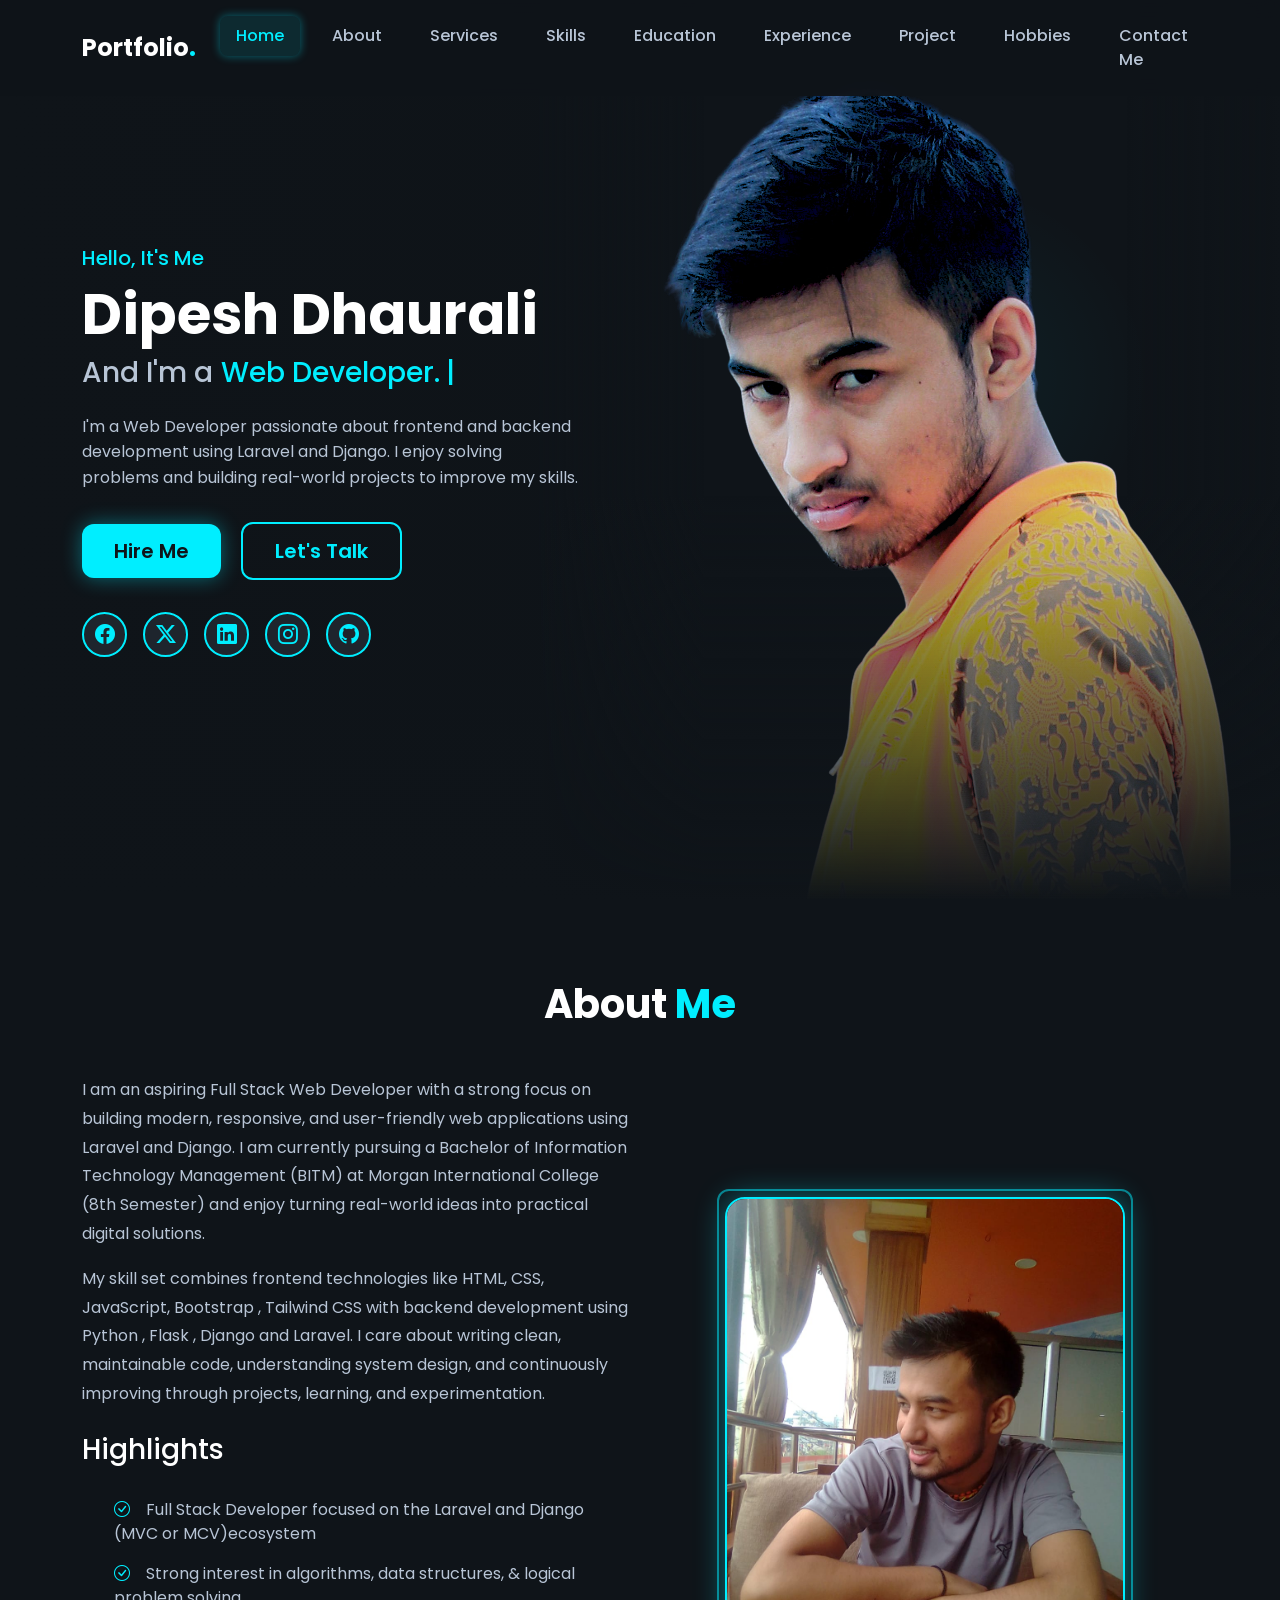
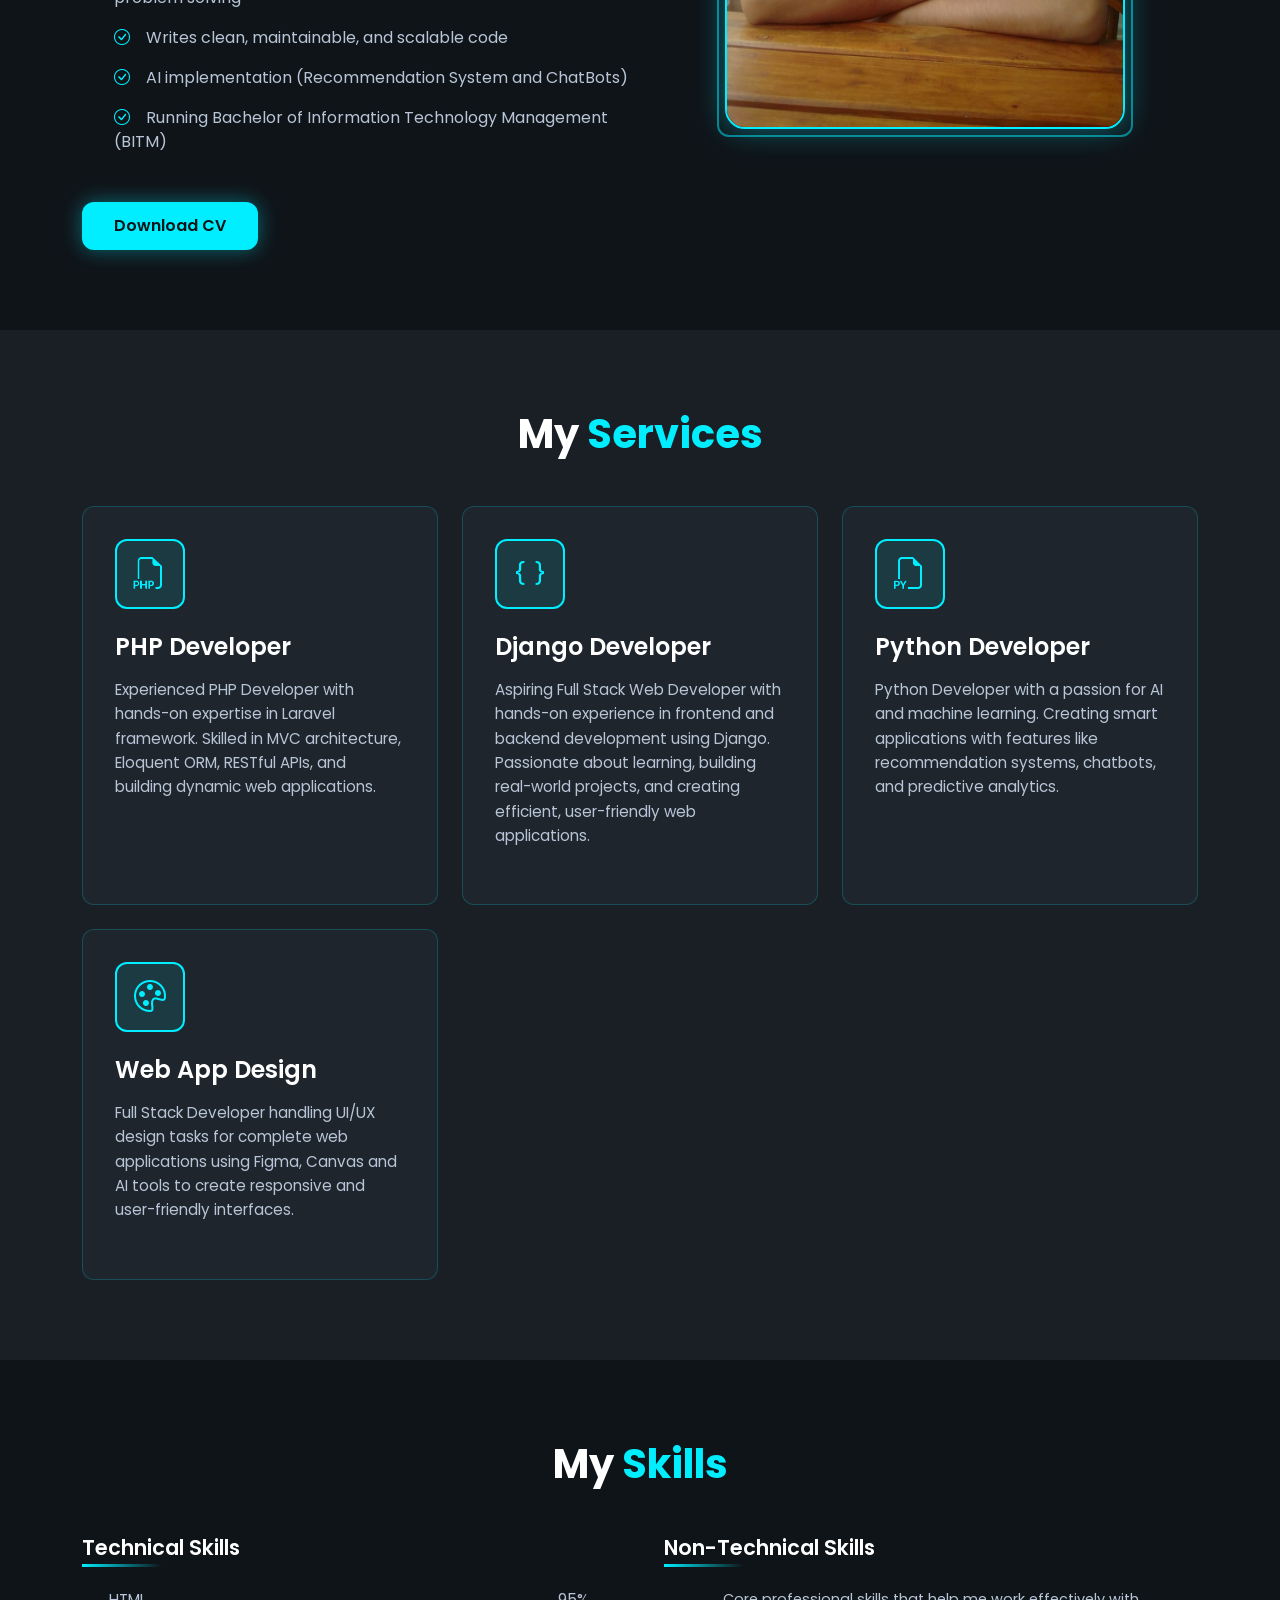
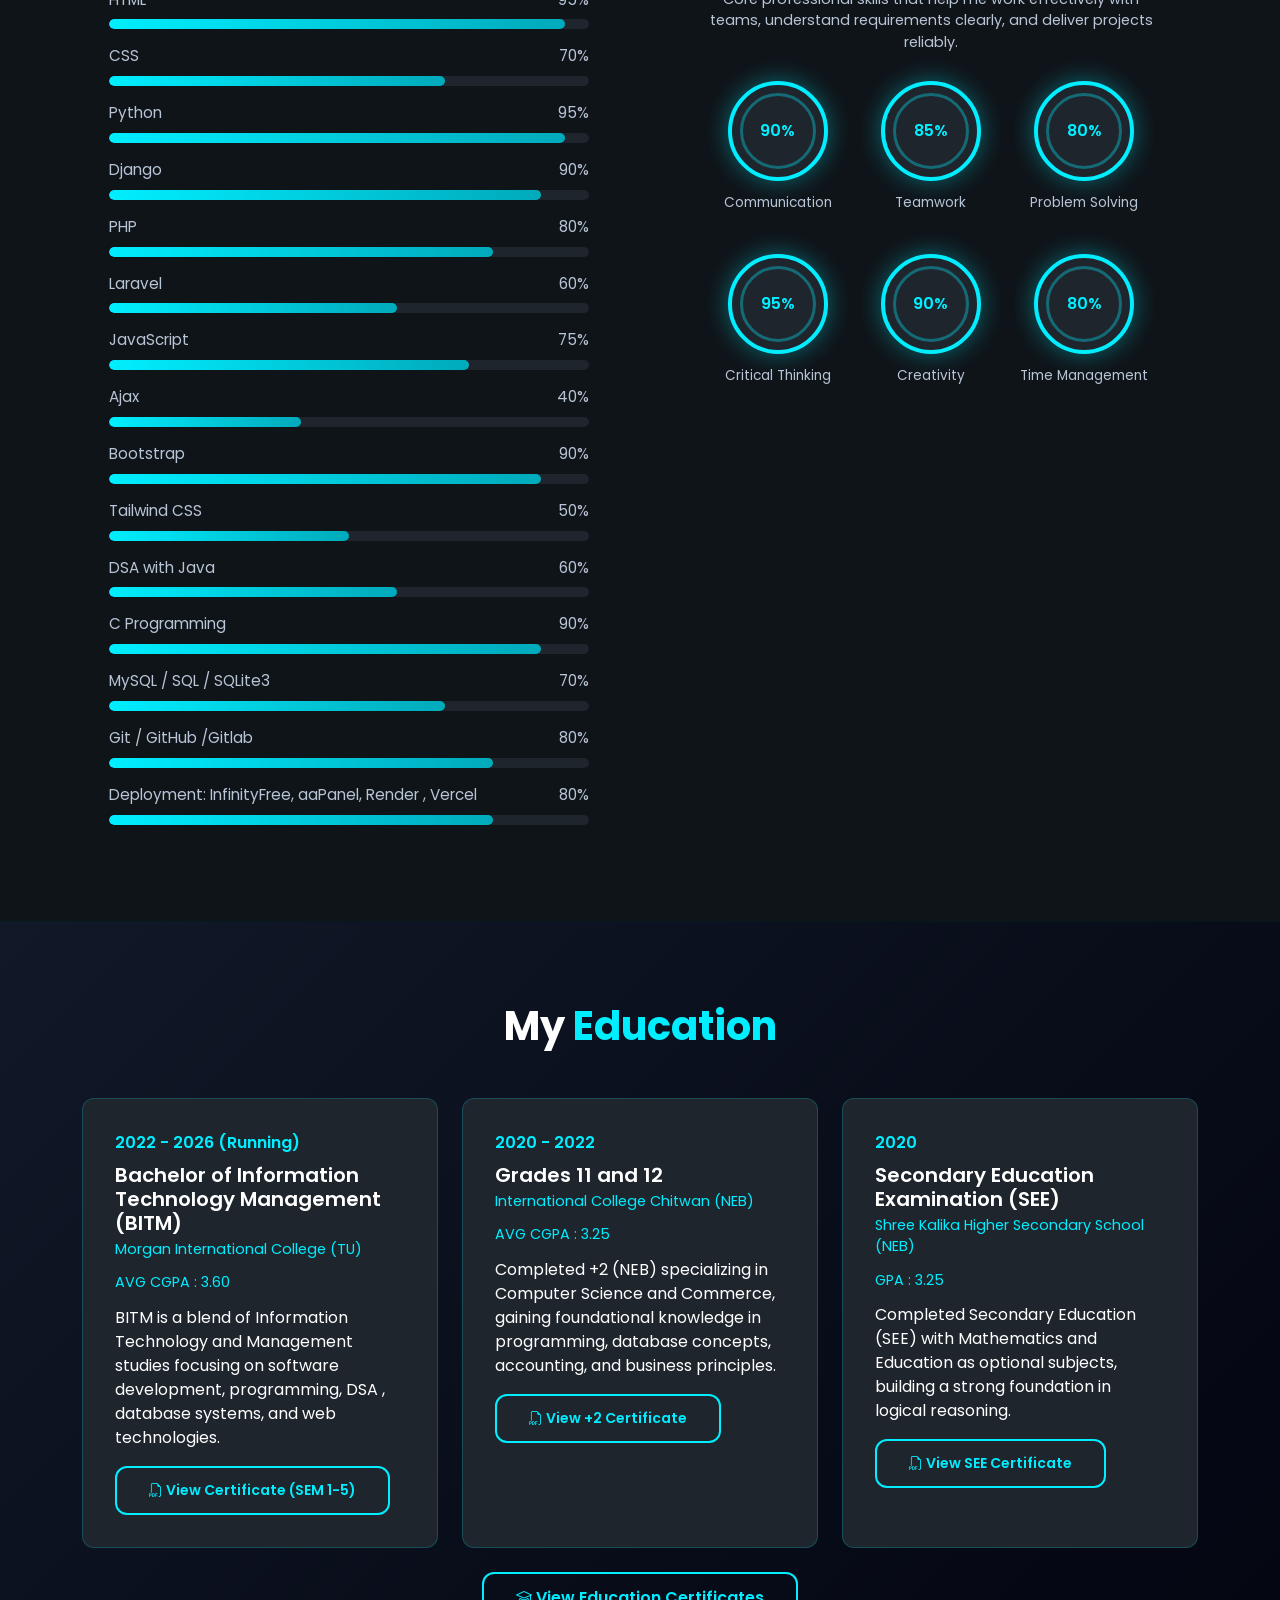
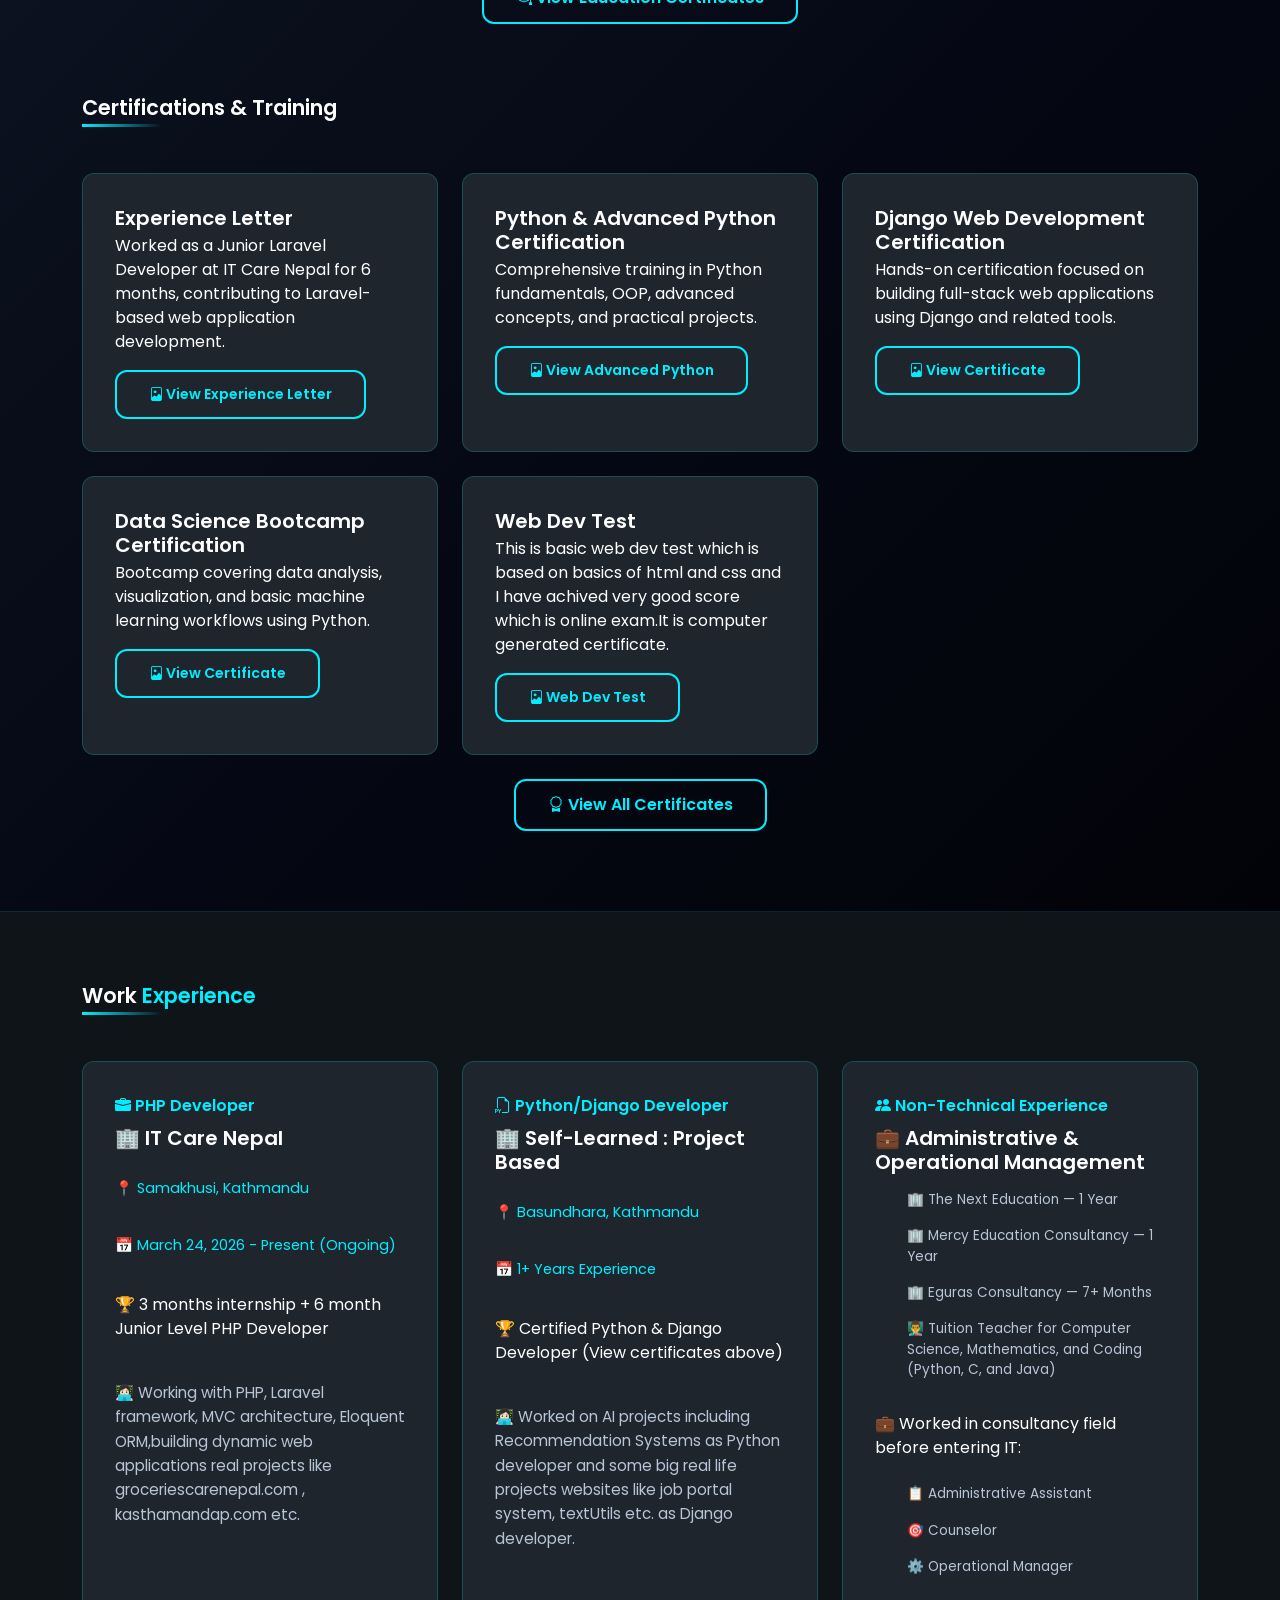
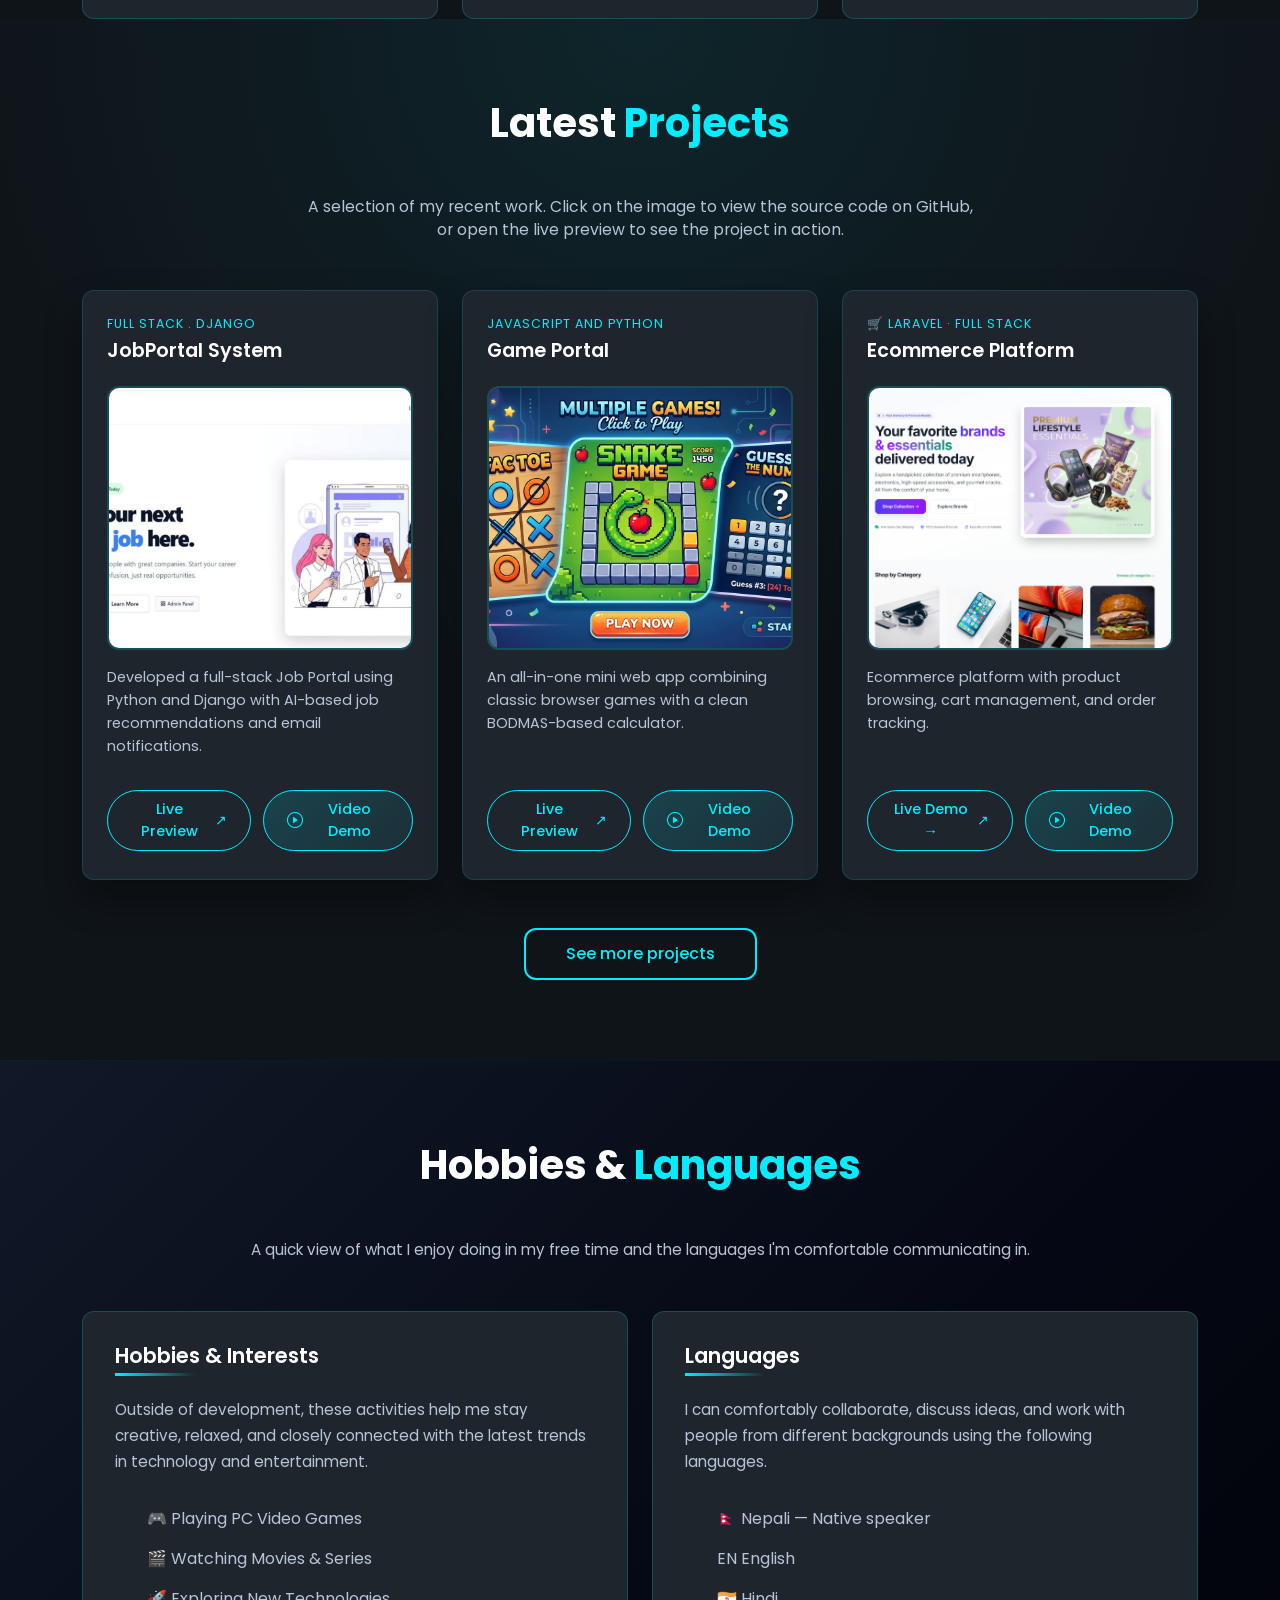
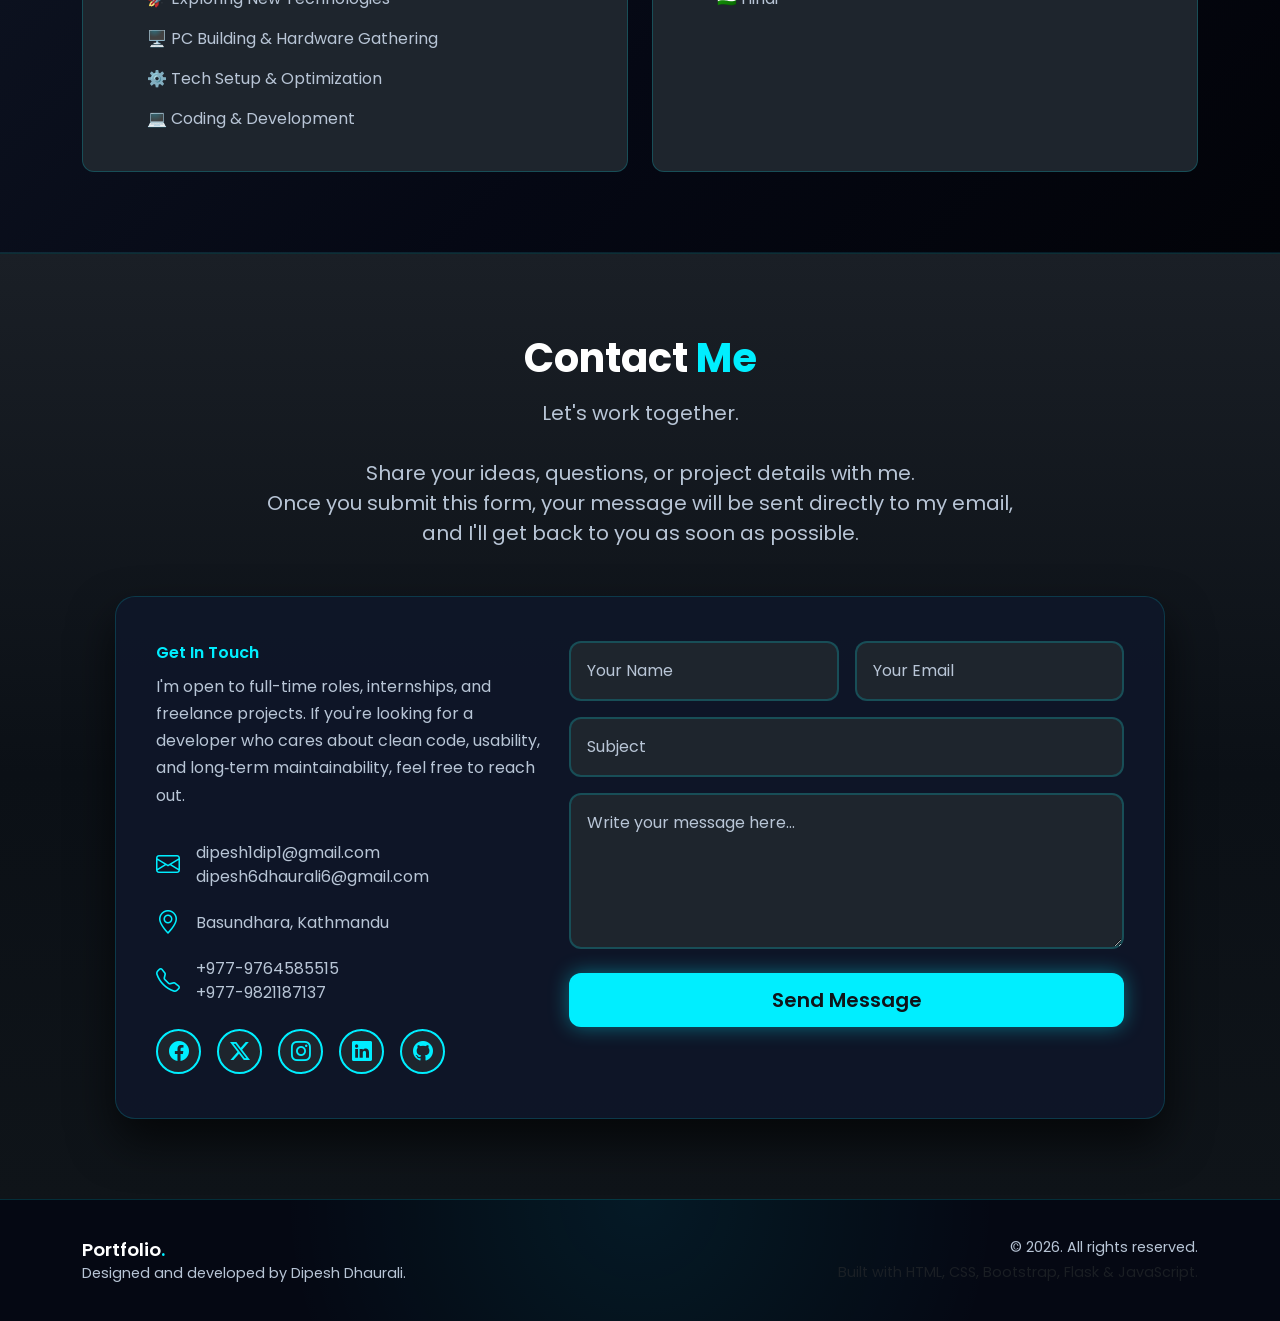
==== commit e58ac4c8: "fixes pdf certificatre and some issues" ====
--- a/index.html
+++ b/index.html
@@ -397,7 +397,7 @@
                     <h4>Experience Letter</h4>
                     <p>Worked as a Junior Laravel Developer at IT Care Nepal for 6 months, contributing to Laravel-based web application development.</p>
                     <div class="mt-3 d-flex flex-wrap gap-2">
-                        <a href="certificate.html#d=Advance%20Python%20Certificate_page-0001.jpg" class="btn btn-outline-accent btn-sm"><i class="bi bi-file-image"></i> View Experience Letter</a>
+                        <a href="certificate.html#d=Expirence%20Letter%20Developer.pdf" class="btn btn-outline-accent btn-sm"><i class="bi bi-file-image"></i> View Experience Letter</a>
                     </div>
                 </div>
             </div>
@@ -453,10 +453,10 @@
             <div class="col-md-4" data-aos="fade-up" data-aos-delay="100">
                 <div class="education-card">
                     <div class="edu-year text-accent"><i class="bi bi-briefcase-fill"></i> PHP Developer</div>
-                    <h4>🏢 IT Care</h4><br>
+                    <h4>🏢 IT Care Nepal</h4><br>
                     <p class="edu-institute">📍 Samakhusi, Kathmandu</p> <br>
                     <p class="edu-institute">📅 March 24, 2026 - Present (Ongoing)</p> <br>
-                    <p>🏆 3 months internship + Currently Junior Level PHP Developer</p> <br>
+                    <p>🏆 3 months internship + 6 month Junior Level PHP Developer</p> <br>
                     <p>👩🏻‍💻 Working with PHP, Laravel framework, MVC architecture, Eloquent ORM,building dynamic web applications real projects like groceriescarenepal.com , kasthamandap.com etc.</p>
                 </div>
             </div>
@@ -532,6 +532,7 @@
                     <p class="project-summary">An all-in-one mini web app combining classic browser games with a clean BODMAS-based calculator.</p>
                     <div class="project-actions">
                         <a href="https://dipeshdhaurali.gamer.gd/" target="_blank" rel="noopener" class="btn btn-project-live">Live Preview</a>
+                        <button type="button" class="btn btn-project-video" data-video-src="video/GamePortal.mp4" data-video-title="GamePortal Demo"><i class="bi bi-play-circle"></i> Video Demo</button>
                     </div>
                 </div>
             </div>
